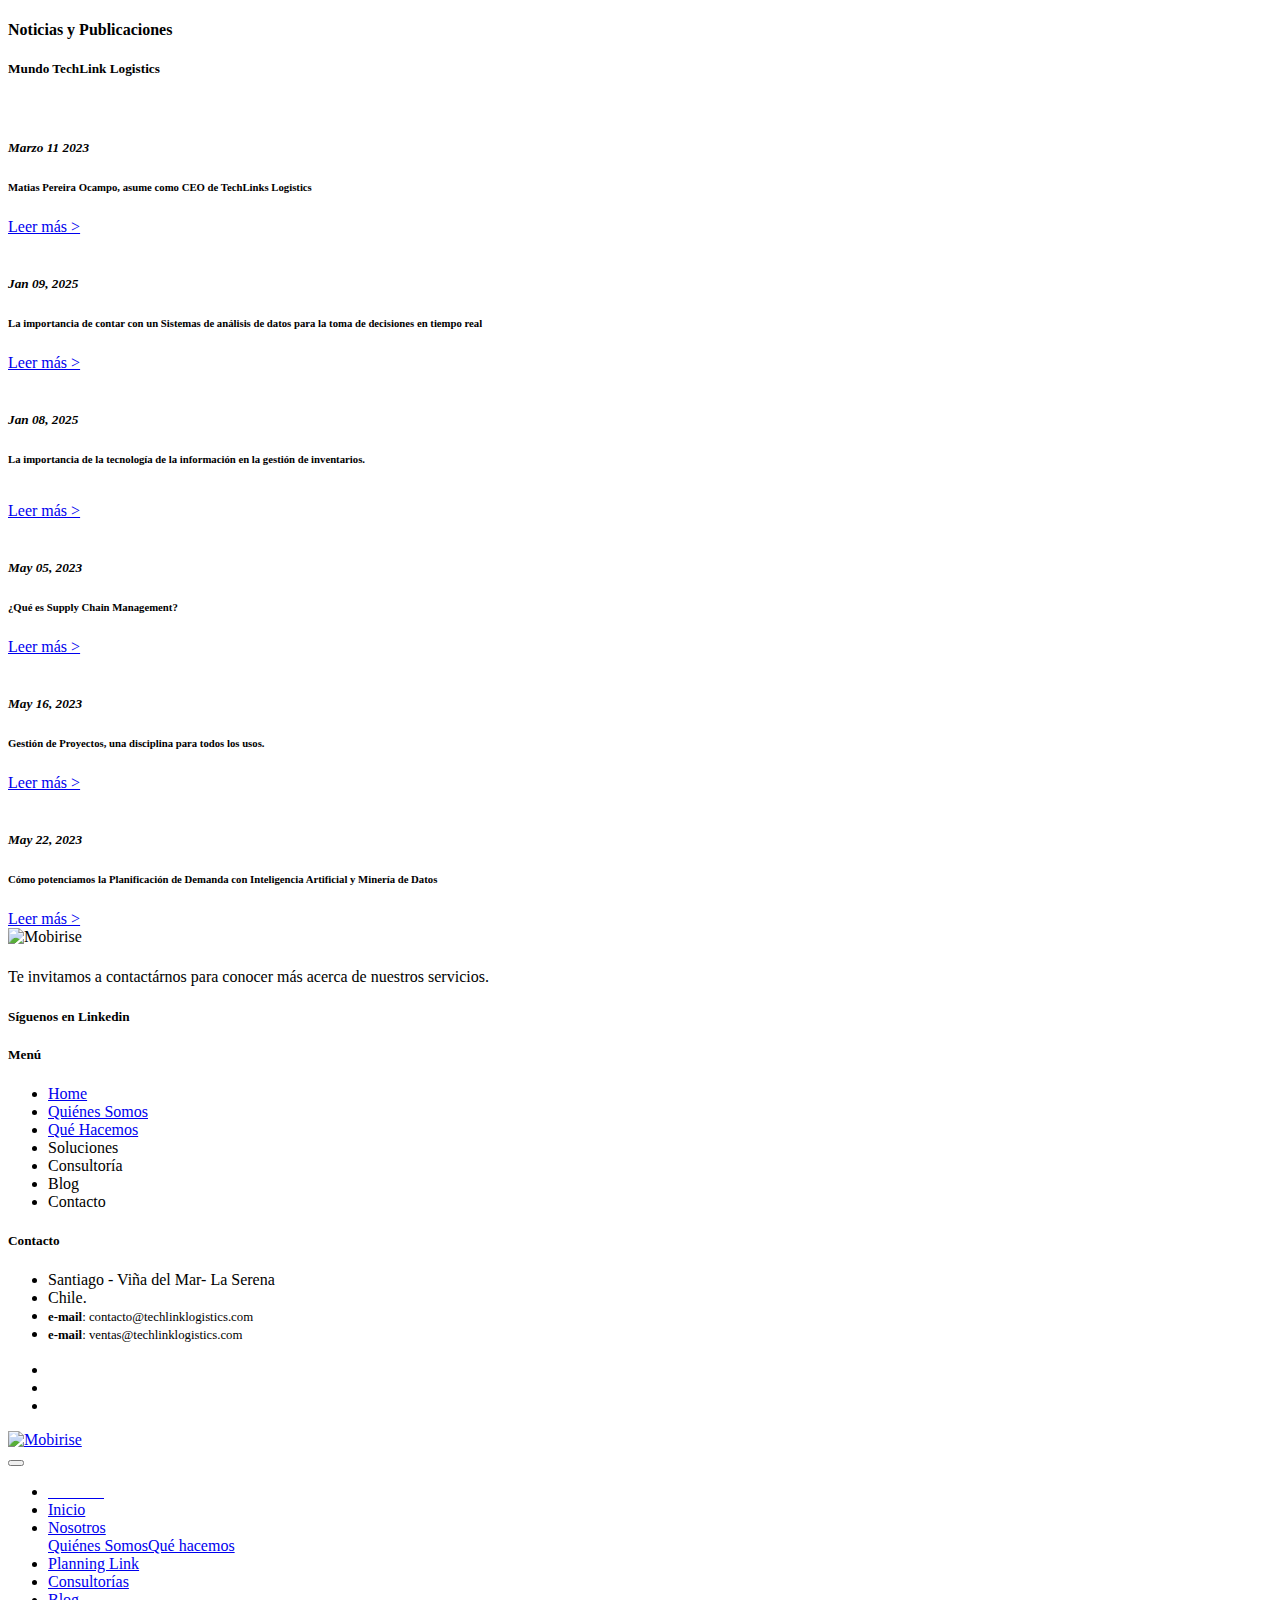
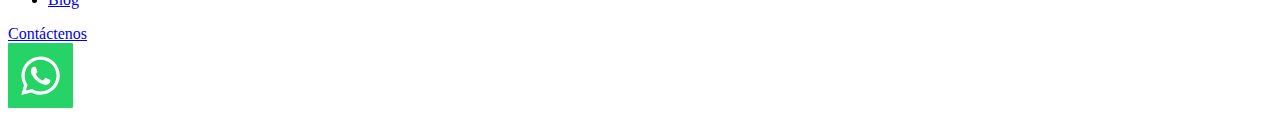
==== blog.html @ b518e105 "first upload" ====
<!DOCTYPE html>
<html  >
<head>
  <!-- Site made with Mobirise Website Builder v5.8.4, https://mobirise.com -->
  <meta charset="UTF-8">
  <meta http-equiv="X-UA-Compatible" content="IE=edge">
  <meta name="generator" content="Mobirise v5.8.4, mobirise.com">
  <meta name="viewport" content="width=device-width, initial-scale=1, minimum-scale=1">
  <link rel="shortcut icon" href="assets/images/techlink-logistics-logo3-rrss-128x128.png" type="image/x-icon">
  <meta name="description" content="Blog y noticias TechLink Logistics, mundo de la logística y abastecimiento.">
  
  
  <title>Blog</title>
  <link rel="stylesheet" href="assets/FontAwesome/css/font-awesome.css">
  <link rel="stylesheet" href="assets/web/assets/mobirise-icons/mobirise-icons.css">
  <link rel="stylesheet" href="assets/bootstrap/css/bootstrap.min.css">
  <link rel="stylesheet" href="assets/bootstrap/css/bootstrap-grid.min.css">
  <link rel="stylesheet" href="assets/bootstrap/css/bootstrap-reboot.min.css">
  <link rel="stylesheet" href="assets/chatbutton/floating-wpp.css">
  <link rel="stylesheet" href="assets/dropdown/css/style.css">
  <link rel="stylesheet" href="assets/socicon/css/styles.css">
  <link rel="stylesheet" href="assets/theme/css/style.css">
  <link rel="preload" href="https://fonts.googleapis.com/css?family=DM+Sans:400,400i,500,500i,700,700i&display=swap" as="style" onload="this.onload=null;this.rel='stylesheet'">
  <noscript><link rel="stylesheet" href="https://fonts.googleapis.com/css?family=DM+Sans:400,400i,500,500i,700,700i&display=swap"></noscript>
  <link rel="preload" as="style" href="assets/mobirise/css/mbr-additional.css"><link rel="stylesheet" href="assets/mobirise/css/mbr-additional.css" type="text/css">

  
  
  
<meta name="theme-color" content="#000000">
<link rel="manifest" href="manifest.json">
<script src="sw-connect.js"></script>
<meta name="apple-mobile-web-app-capable" content="yes">
<link rel="apple-touch-startup-image" media="(device-width: 320px) and (device-height: 568px) and (-webkit-device-pixel-ratio: 2) and (orientation: portrait)" href="assets/images/apple-launch-640x1136.png">
<link rel="apple-touch-startup-image" media="(device-width: 375px) and (device-height: 667px) and (-webkit-device-pixel-ratio: 2) and (orientation: portrait)" href="assets/images/apple-launch-750x1334.png">
<link rel="apple-touch-startup-image" media="(device-width: 414px) and (device-height: 736px) and (-webkit-device-pixel-ratio: 3) and (orientation: portrait)" href="assets/images/apple-launch-1242x2208.png">
<link rel="apple-touch-startup-image" media="(device-width: 375px) and (device-height: 812px) and (-webkit-device-pixel-ratio: 3) and (orientation: portrait)" href="assets/images/apple-launch-1125x2436.png">
<link rel="apple-touch-startup-image" media="(device-width: 768px) and (device-height: 1024px) and (-webkit-device-pixel-ratio: 2) and (orientation: portrait)" href="assets/images/apple-launch-1536x2048.png">
<link rel="apple-touch-startup-image" media="(device-width: 834px) and (device-height: 1112px) and (-webkit-device-pixel-ratio: 2) and (orientation: portrait)" href="assets/images/apple-launch-1668x2224.png">
<link rel="apple-touch-startup-image" media="(device-width: 1024px) and (device-height: 1366px) and (-webkit-device-pixel-ratio: 2) and (orientation: portrait)" href="assets/images/apple-launch-2048x2732.png">
<meta name="apple-mobile-web-app-status-bar-style" content="default">
<meta name="apple-mobile-web-app-title" content="TechLink Logistics PWA">
<link rel="apple-touch-icon" href="apple-touch-icon.png"></head>
<body>
  
  <section data-bs-version="5.1" class="content3 cid-tCtAFNldbH" id="content3-3u">
    
    
    <div class="container">
        <div class="mbr-section-head">
            <h4 class="mbr-section-title mbr-fonts-style align-center mb-0 display-2"><strong>Noticias y Publicaciones</strong></h4>
            <h5 class="mbr-section-subtitle mbr-fonts-style align-center mb-0 mt-2 display-5">Mundo TechLink Logistics</h5>
        </div>
        <div class="row mt-4">
            <div class="item features-image сol-12 col-md-6 col-lg-4">
                <div class="item-wrapper">
                    <div class="item-img">
                        <a href="Matias_pereira_ocampo_asume_como_CEO_de_TechLink_Logistics.html"><img src="assets/images/moderna-696x696.webp" alt="" title=""></a>
                    </div>
                    <div class="item-content">
                        <h5 class="item-title mbr-fonts-style display-7"><em>Marzo 11 2023</em></h5>
                        <h6 class="item-subtitle mbr-fonts-style mt-1 display-5"><strong>Matias Pereira Ocampo, asume como CEO de TechLinks Logistics&nbsp;</strong></h6>
                        
                    </div>
                    <div class="mbr-section-btn item-footer mt-2"><a href="page7.html" class="btn item-btn btn-primary display-4" target="_blank">
                            <span>Leer más &gt;</span>
                        </a></div>
                </div>
            </div>
            <div class="item features-image сol-12 col-md-6 col-lg-4">
                <div class="item-wrapper">
                    <div class="item-img">
                        <a href="La_importancia_de_contar_con_un_Sistemas_de_análisis_de_datos_para_la_toma_de_decisiones_en_tiempo_real.html"><img src="assets/images/mbr-1-696x486.webp" alt="" title=""></a>
                    </div>
                    <div class="item-content">
                        <h5 class="item-title mbr-fonts-style display-7"><em>Jan 09, 2025</em></h5>
                        <h6 class="item-subtitle mbr-fonts-style mt-1 display-5"><strong>La importancia de contar con un Sistemas de análisis de datos para la toma de decisiones en tiempo real</strong></h6>
                        
                    </div>
                    <div class="mbr-section-btn item-footer mt-2"><a href="La_importancia_de_contar_con_un_Sistemas_de_análisis_de_datos_para_la_toma_de_decisiones_en_tiempo_real.html" class="btn item-btn btn-primary display-4">
                            <span>Leer más &gt;</span>
                        </a></div>
                </div>
            </div>
            <div class="item features-image сol-12 col-md-6 col-lg-4">
                <div class="item-wrapper">
                    <div class="item-img">
                        <a href="La_importancia_de_la_tecnología_de_la_información_en_la_gestión_de_inventarios.html"><img src="assets/images/mbr-696x290.webp" alt="" title=""></a>
                    </div>
                    <div class="item-content">
                        <h5 class="item-title mbr-fonts-style display-7"><em>Jan 08, 2025</em></h5>
                        <h6 class="item-subtitle mbr-fonts-style mt-1 display-5"><strong>La importancia de la tecnología de la información en la gestión de inventarios.
</strong><div><strong><br></strong></div></h6>
                        
                    </div>
                    <div class="mbr-section-btn item-footer mt-2"><a href="La_importancia_de_la_tecnología_de_la_información_en_la_gestión_de_inventarios.html" class="btn item-btn btn-primary display-4" target="_blank">
                            <span>Leer más &gt;</span>
                        </a></div>
                </div>
            </div>
        </div>
    </div>
</section>

<section data-bs-version="5.1" class="content3 cid-tCtAGTkjaW" id="content3-3v">
    
    
    <div class="container">
        
        <div class="row mt-4">
            <div class="item features-image сol-12 col-md-6 col-lg-4">
                <div class="item-wrapper">
                    <div class="item-img">
                        <a href="page11.html"><img src="assets/images/imagen-blog4-720x720.webp" alt="" title=""></a>
                    </div>
                    <div class="item-content">
                        <h5 class="item-title mbr-fonts-style display-7"><em>May 05, 2023</em></h5>
                        <h6 class="item-subtitle mbr-fonts-style mt-1 display-5"><strong>¿Qué es Supply Chain Management?</strong></h6>
                        
                    </div>
                    <div class="mbr-section-btn item-footer mt-2"><a href="page11.html" class="btn item-btn btn-primary display-4">
                            <span>Leer más &gt;</span>
                        </a></div>
                </div>
            </div>
            <div class="item features-image сol-12 col-md-6 col-lg-4">
                <div class="item-wrapper">
                    <div class="item-img">
                        <a href="Gestión_de_Proyectos_una_disciplina_para_todos_los_usos.html"><img src="assets/images/gestin-de-preyectos-696x309.webp" alt="" title=""></a>
                    </div>
                    <div class="item-content">
                        <h5 class="item-title mbr-fonts-style display-7"><em>May 16, 2023</em></h5>
                        <h6 class="item-subtitle mbr-fonts-style mt-1 display-5"><strong>Gestión de Proyectos, una disciplina para todos los usos.</strong></h6>
                        
                    </div>
                    <div class="mbr-section-btn item-footer mt-2"><a href="Gestión_de_Proyectos_una_disciplina_para_todos_los_usos.html" class="btn item-btn btn-primary display-4">
                            <span>Leer más &gt;</span>
                        </a></div>
                </div>
            </div>
            <div class="item features-image сol-12 col-md-6 col-lg-4">
                <div class="item-wrapper">
                    <div class="item-img">
                        <a href="Como_potenciamos_la_Planificacion_de_Demanda_con_Inteligencia_Artificial_y_Mineria_de_Datos.html"><img src="assets/images/mbr-696x380.webp" alt="" title=""></a>
                    </div>
                    <div class="item-content">
                        <h5 class="item-title mbr-fonts-style display-7"><em>May 22, 2023</em></h5>
                        <h6 class="item-subtitle mbr-fonts-style mt-1 display-5"><strong>Cómo potenciamos la Planificación de Demanda con Inteligencia Artificial y Minería de Datos</strong></h6>
                        
                    </div>
                    <div class="mbr-section-btn item-footer mt-2"><a href="Como_potenciamos_la_Planificacion_de_Demanda_con_Inteligencia_Artificial_y_Mineria_de_Datos.html" class="btn item-btn btn-primary display-4" target="_blank">
                            <span>Leer más &gt;</span>
                        </a></div>
                </div>
            </div>
        </div>
    </div>
</section>

<section data-bs-version="5.1" class="footer4 cid-tCtAsBhxYo" once="footers" id="footer4-3t">

    
    
    <div class="container">
        <div class="row mbr-white">
            <div class="col-6 col-lg-3">
                <div class="media-wrap col-md-12 col-12">
                    
                        <img src="assets/images/techlink-logistics-logo2-negativo-negro-506x271.webp" alt="Mobirise">
                    
                </div>
            </div>
            <div class="col-12 col-md-6 col-lg-3">
                <h5 class="mbr-section-subtitle mbr-fonts-style mb-2 display-7"></h5>
                <p class="mbr-text mbr-fonts-style mb-4 display-4">
                    Te invitamos a contactárnos para conocer más acerca de nuestros servicios.</p>
                <h5 class="mbr-section-subtitle mbr-fonts-style mb-3 display-7"><strong>Síguenos en Linkedin</strong></h5>
                <div class="social-row display-7">
                    <div class="soc-item">
                        <a href="https://www.linkedin.com/company/techlink-logistics" target="_blank">
                            <span class="mbr-iconfont fa-linkedin-square fa socicon-linkedin socicon" style=""></span>
                        </a>
                    </div>
                    
                    
                    
                </div>
            </div>
            <div class="col-12 col-md-6 col-lg-3">
                <h5 class="mbr-section-subtitle mbr-fonts-style mb-2 display-7">
                    <strong>Menú</strong></h5>
                <ul class="list mbr-fonts-style display-4">
                    <li class="mbr-text item-wrap"><a href="index.html" class="text-white">Home</a></li>
                    <li class="mbr-text item-wrap"><a href="quienes_somos_y_que_hacemos.html" class="text-white text-primary">Quiénes Somos</a></li>
                    <li class="mbr-text item-wrap"><a href="quienes_somos_y_que_hacemos.html#features13-p" class="text-white text-primary">Qué Hacemos</a></li>
                    <li class="mbr-text item-wrap">Soluciones</li><li class="mbr-text item-wrap">Consultoría</li><li class="mbr-text item-wrap">Blog</li><li class="mbr-text item-wrap">Contacto</li>
                </ul>
            </div>
            <div class="col-12 col-md-6 col-lg-3">
                <h5 class="mbr-section-subtitle mbr-fonts-style mb-2 display-7"><strong>Contacto</strong></h5>
                <ul class="list mbr-fonts-style display-4">
                    <li class="mbr-text item-wrap">Santiago - Viña del Mar- La Serena</li><li class="mbr-text item-wrap">Chile.</li><li class="mbr-text item-wrap"><span style="font-size: 0.8rem;"><strong>e-mail</strong>: contacto@techlinklogistics.com</span></li><li class="mbr-text item-wrap"><span style="font-size: 0.8rem;"><strong>e-mail</strong>: ventas@techlinklogistics.com<br></span><br></li>
                    <li class="mbr-text item-wrap"><br></li>
                    <li class="mbr-text item-wrap"><br></li>
                    <li class="mbr-text item-wrap"><br></li>
                </ul>
            </div>
            
        </div>
    </div>
</section>

<section data-bs-version="5.1" class="menu cid-tCEZ5zPe07" once="menu" id="menu1-4b">

    


    <nav class="navbar navbar-dropdown navbar-fixed-top navbar-expand-lg">

        <div class="container">
            <div class="navbar-brand">
                <span class="navbar-logo">
                    <a href="https://mobiri.se">
                        <img src="assets/images/techlink-logistics-def-1-309x198.webp" alt="Mobirise" style="height: 6rem;">
                    </a>
                </span>
                
            </div>
            <button class="navbar-toggler" type="button" data-toggle="collapse" data-bs-toggle="collapse" data-target="#navbarSupportedContent" data-bs-target="#navbarSupportedContent" aria-controls="navbarNavAltMarkup" aria-expanded="false" aria-label="Toggle navigation">
                <div class="hamburger">
                    <span></span>
                    <span></span>
                    <span></span>
                    <span></span>
                </div>
            </button>
            <div class="collapse navbar-collapse" id="navbarSupportedContent">
                <ul class="navbar-nav nav-dropdown" data-app-modern-menu="true"><li class="nav-item">
                        <a class="nav-link link text-black display-4" href="https://mobiri.se">&nbsp; &nbsp; &nbsp; &nbsp; &nbsp; &nbsp; &nbsp;&nbsp;</a>
                    </li><li class="nav-item"><a class="nav-link link text-black text-primary display-4" href="index.html">Inicio</a></li>
                    <li class="nav-item dropdown"><a class="nav-link link dropdown-toggle text-black display-4" href="https://mobiri.se" aria-expanded="false" data-toggle="dropdown-submenu" data-bs-toggle="dropdown">Nosotros</a>
                        <div class="dropdown-menu"><a class="dropdown-item text-black text-primary display-4" href="quienes_somos_y_que_hacemos.html" aria-expanded="false">Quiénes Somos</a><a class="dropdown-item text-black text-primary display-4" href="quienes_somos_y_que_hacemos.html#features13-p" aria-expanded="false">Qué hacemos</a></div>
                    </li>



                    <li class="nav-item"><a class="nav-link link text-black text-primary display-4" href="Planning_link.html">Planning Link</a></li><li class="nav-item"><a class="nav-link link text-black text-primary display-4" href="consultoria.html">Consultorías</a></li>
                    <li class="nav-item"><a class="nav-link link text-black text-primary display-4" href="blog.html">Blog</a></li></ul>
                
                <div class="navbar-buttons mbr-section-btn"><a class="btn btn-sm btn-success display-4" href="Contacto.html">Contáctenos</a></div>
            </div>
        </div>
    </nav>

</section>


<script src="assets/bootstrap/js/bootstrap.bundle.min.js"></script>
  <script src="assets/smoothscroll/smooth-scroll.js"></script>
  <script src="assets/ytplayer/index.js"></script>
  <script src="assets/chatbutton/floating-wpp.js"></script>
  <script src="assets/chatbutton/script.js"></script>
  <script src="assets/dropdown/js/navbar-dropdown.js"></script>
  <script src="assets/theme/js/script.js"></script>
  
  
  
<div id="chatbutton-wa" data-phone="+56941465164" data-showpopup="true" data-headertitle="Whatsapp TechLink Logistics" data-popupmessage="Hola!👋

Escriba su mensaje aquí, y le responderemos a la brevedad

Equipo TechLink Logistics" data-placeholder="Escriba Aquí" data-position="left" data-headercolor="#290543" data-backgroundcolor="#e5ddd5" data-autoopentimeout="0" data-size="65px"><div class="floating-wpp-button" style="width: 65px; height: 65px;"><div class="floating-wpp-button-image"><!--?xml version="1.0" encoding="UTF-8" standalone="no"?--><svg xmlns="http://www.w3.org/2000/svg" xmlns:xlink="http://www.w3.org/1999/xlink" style="isolation:isolate" viewBox="0 0 800 800" width="65" height="65"><defs><clipPath id="_clipPath_A3g8G5hPEGG2L0B6hFCxamU4cc8rfqzQ"><rect width="800" height="800"></rect></clipPath></defs><g clip-path="url(#_clipPath_A3g8G5hPEGG2L0B6hFCxamU4cc8rfqzQ)"><g><path d=" M 787.59 800 L 12.41 800 C 5.556 800 0 793.332 0 785.108 L 0 14.892 C 0 6.667 5.556 0 12.41 0 L 787.59 0 C 794.444 0 800 6.667 800 14.892 L 800 785.108 C 800 793.332 794.444 800 787.59 800 Z " fill="rgb(37,211,102)"></path></g><g><path d=" M 508.558 450.429 C 502.67 447.483 473.723 433.24 468.325 431.273 C 462.929 429.308 459.003 428.328 455.078 434.22 C 451.153 440.114 439.869 453.377 436.434 457.307 C 433 461.236 429.565 461.729 423.677 458.78 C 417.79 455.834 398.818 449.617 376.328 429.556 C 358.825 413.943 347.008 394.663 343.574 388.768 C 340.139 382.873 343.207 379.687 346.155 376.752 C 348.804 374.113 352.044 369.874 354.987 366.436 C 357.931 362.999 358.912 360.541 360.875 356.614 C 362.837 352.683 361.857 349.246 360.383 346.299 C 358.912 343.352 347.136 314.369 342.231 302.579 C 337.451 291.099 332.597 292.654 328.983 292.472 C 325.552 292.301 321.622 292.265 317.698 292.265 C 313.773 292.265 307.394 293.739 301.996 299.632 C 296.6 305.527 281.389 319.772 281.389 348.752 C 281.389 377.735 302.487 405.731 305.431 409.661 C 308.376 413.592 346.949 473.062 406.015 498.566 C 420.062 504.634 431.03 508.256 439.581 510.969 C 453.685 515.451 466.521 514.818 476.666 513.302 C 487.978 511.613 511.502 499.06 516.409 485.307 C 521.315 471.55 521.315 459.762 519.842 457.307 C 518.371 454.851 514.446 453.377 508.558 450.429 Z  M 401.126 597.117 L 401.047 597.117 C 365.902 597.104 331.431 587.661 301.36 569.817 L 294.208 565.572 L 220.08 585.017 L 239.866 512.743 L 235.21 505.332 C 215.604 474.149 205.248 438.108 205.264 401.1 C 205.307 293.113 293.17 205.257 401.204 205.257 C 453.518 205.275 502.693 225.674 539.673 262.696 C 576.651 299.716 597.004 348.925 596.983 401.258 C 596.939 509.254 509.078 597.117 401.126 597.117 Z  M 567.816 234.565 C 523.327 190.024 464.161 165.484 401.124 165.458 C 271.24 165.458 165.529 271.161 165.477 401.085 C 165.46 442.617 176.311 483.154 196.932 518.892 L 163.502 641 L 288.421 608.232 C 322.839 627.005 361.591 636.901 401.03 636.913 L 401.126 636.913 L 401.127 636.913 C 530.998 636.913 636.717 531.2 636.77 401.274 C 636.794 338.309 612.306 279.105 567.816 234.565" fill-rule="evenodd" fill="rgb(255,255,255)"></path></g></g></svg></div></div></div>
 </body>
</html>
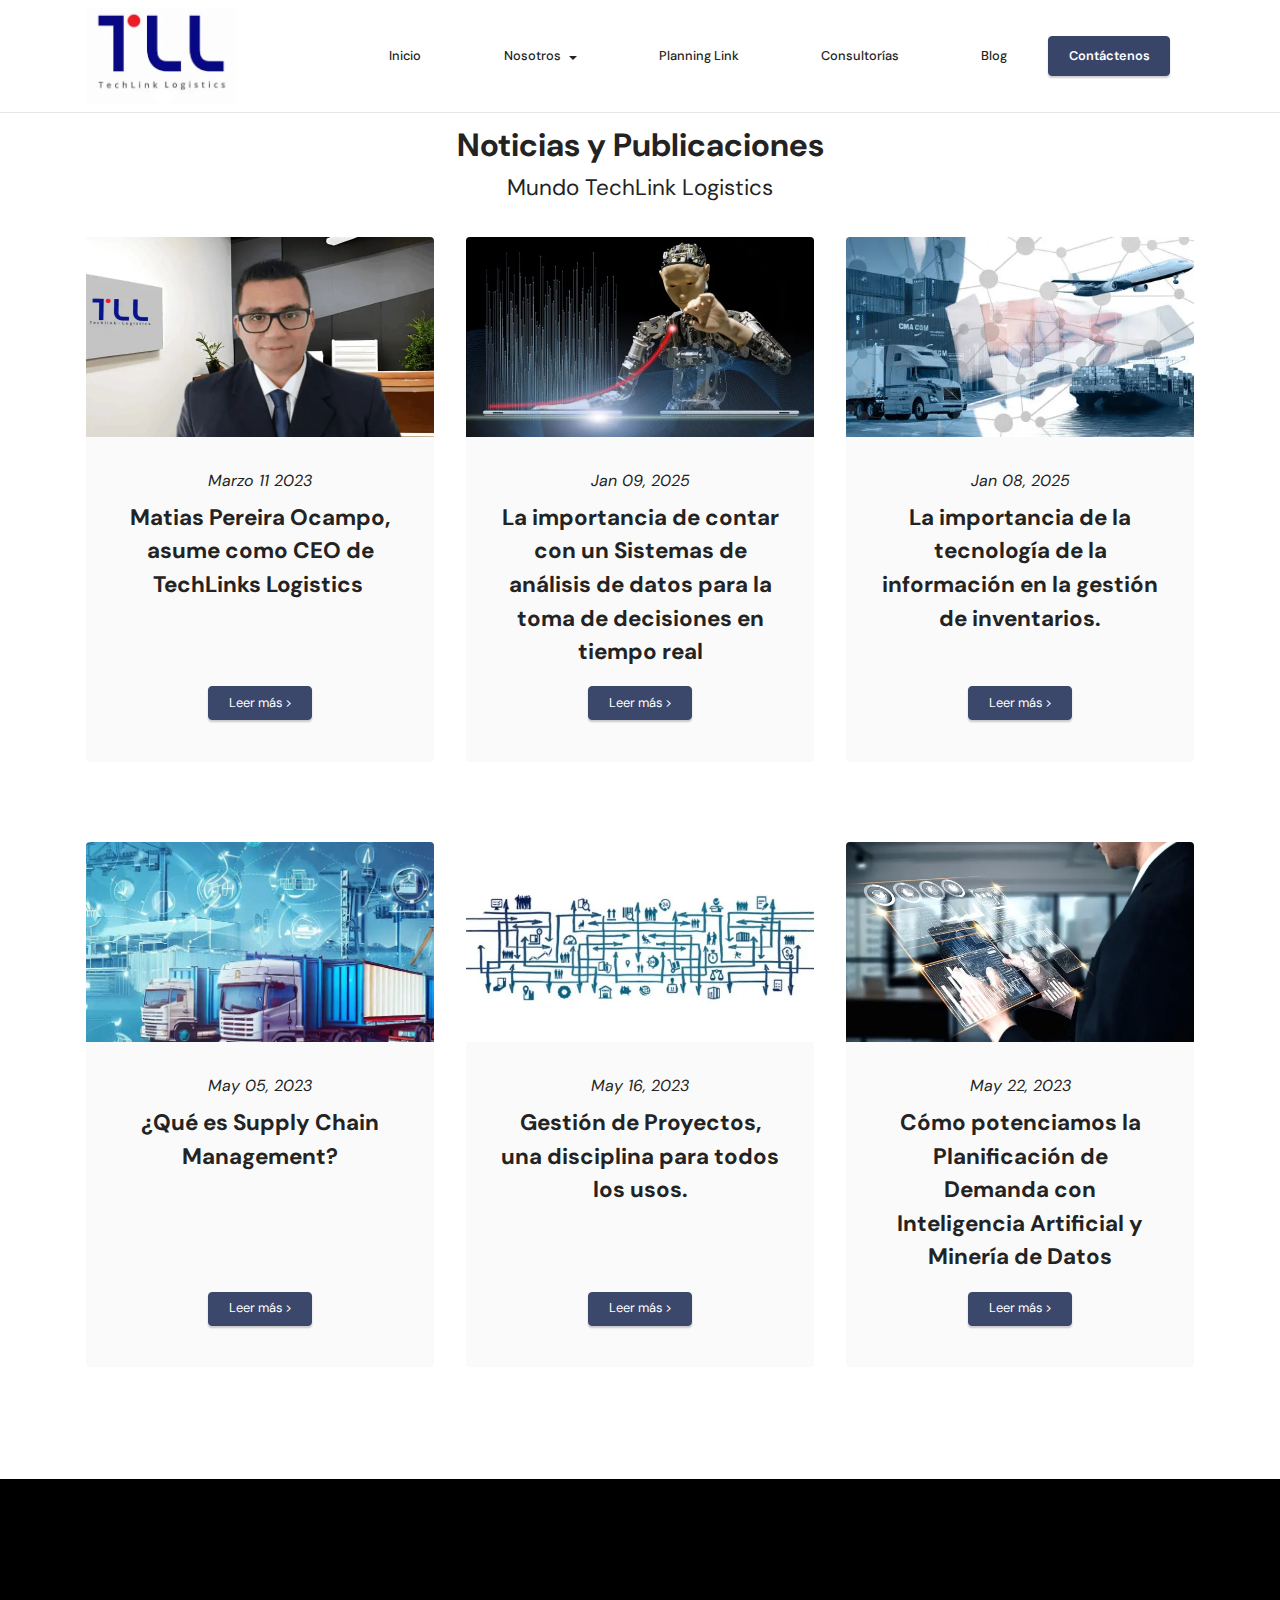
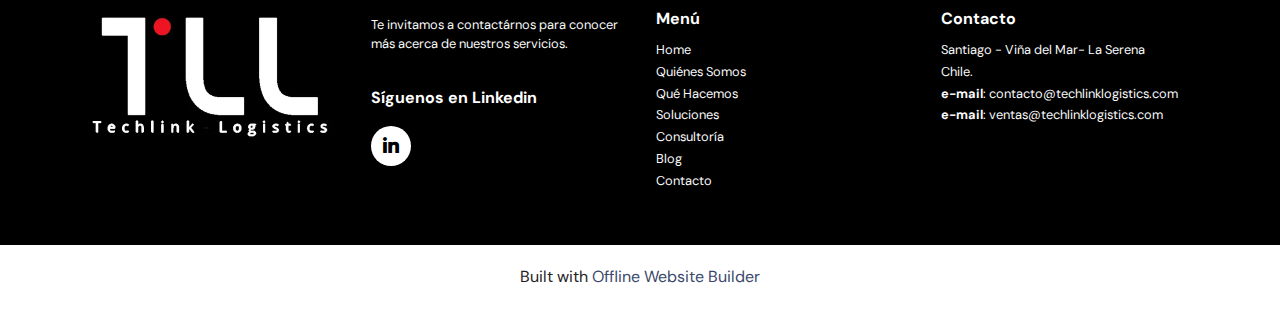
==== commit 0343d33d: "update" ====
--- a/blog.html
+++ b/blog.html
@@ -11,12 +11,10 @@
   
   
   <title>Blog</title>
-  <link rel="stylesheet" href="assets/FontAwesome/css/font-awesome.css">
   <link rel="stylesheet" href="assets/web/assets/mobirise-icons/mobirise-icons.css">
   <link rel="stylesheet" href="assets/bootstrap/css/bootstrap.min.css">
   <link rel="stylesheet" href="assets/bootstrap/css/bootstrap-grid.min.css">
   <link rel="stylesheet" href="assets/bootstrap/css/bootstrap-reboot.min.css">
-  <link rel="stylesheet" href="assets/chatbutton/floating-wpp.css">
   <link rel="stylesheet" href="assets/dropdown/css/style.css">
   <link rel="stylesheet" href="assets/socicon/css/styles.css">
   <link rel="stylesheet" href="assets/theme/css/style.css">
@@ -27,20 +25,7 @@
   
   
   
-<meta name="theme-color" content="#000000">
-<link rel="manifest" href="manifest.json">
-<script src="sw-connect.js"></script>
-<meta name="apple-mobile-web-app-capable" content="yes">
-<link rel="apple-touch-startup-image" media="(device-width: 320px) and (device-height: 568px) and (-webkit-device-pixel-ratio: 2) and (orientation: portrait)" href="assets/images/apple-launch-640x1136.png">
-<link rel="apple-touch-startup-image" media="(device-width: 375px) and (device-height: 667px) and (-webkit-device-pixel-ratio: 2) and (orientation: portrait)" href="assets/images/apple-launch-750x1334.png">
-<link rel="apple-touch-startup-image" media="(device-width: 414px) and (device-height: 736px) and (-webkit-device-pixel-ratio: 3) and (orientation: portrait)" href="assets/images/apple-launch-1242x2208.png">
-<link rel="apple-touch-startup-image" media="(device-width: 375px) and (device-height: 812px) and (-webkit-device-pixel-ratio: 3) and (orientation: portrait)" href="assets/images/apple-launch-1125x2436.png">
-<link rel="apple-touch-startup-image" media="(device-width: 768px) and (device-height: 1024px) and (-webkit-device-pixel-ratio: 2) and (orientation: portrait)" href="assets/images/apple-launch-1536x2048.png">
-<link rel="apple-touch-startup-image" media="(device-width: 834px) and (device-height: 1112px) and (-webkit-device-pixel-ratio: 2) and (orientation: portrait)" href="assets/images/apple-launch-1668x2224.png">
-<link rel="apple-touch-startup-image" media="(device-width: 1024px) and (device-height: 1366px) and (-webkit-device-pixel-ratio: 2) and (orientation: portrait)" href="assets/images/apple-launch-2048x2732.png">
-<meta name="apple-mobile-web-app-status-bar-style" content="default">
-<meta name="apple-mobile-web-app-title" content="TechLink Logistics PWA">
-<link rel="apple-touch-icon" href="apple-touch-icon.png"></head>
+</head>
 <body>
   
   <section data-bs-version="5.1" class="content3 cid-tCtAFNldbH" id="content3-3u">
@@ -252,23 +237,8 @@
         </div>
     </nav>
 
-</section>
-
-
-<script src="assets/bootstrap/js/bootstrap.bundle.min.js"></script>
-  <script src="assets/smoothscroll/smooth-scroll.js"></script>
-  <script src="assets/ytplayer/index.js"></script>
-  <script src="assets/chatbutton/floating-wpp.js"></script>
-  <script src="assets/chatbutton/script.js"></script>
-  <script src="assets/dropdown/js/navbar-dropdown.js"></script>
-  <script src="assets/theme/js/script.js"></script>
-  
-  
-  
-<div id="chatbutton-wa" data-phone="+56941465164" data-showpopup="true" data-headertitle="Whatsapp TechLink Logistics" data-popupmessage="Hola!👋
-
-Escriba su mensaje aquí, y le responderemos a la brevedad
-
-Equipo TechLink Logistics" data-placeholder="Escriba Aquí" data-position="left" data-headercolor="#290543" data-backgroundcolor="#e5ddd5" data-autoopentimeout="0" data-size="65px"><div class="floating-wpp-button" style="width: 65px; height: 65px;"><div class="floating-wpp-button-image"><!--?xml version="1.0" encoding="UTF-8" standalone="no"?--><svg xmlns="http://www.w3.org/2000/svg" xmlns:xlink="http://www.w3.org/1999/xlink" style="isolation:isolate" viewBox="0 0 800 800" width="65" height="65"><defs><clipPath id="_clipPath_A3g8G5hPEGG2L0B6hFCxamU4cc8rfqzQ"><rect width="800" height="800"></rect></clipPath></defs><g clip-path="url(#_clipPath_A3g8G5hPEGG2L0B6hFCxamU4cc8rfqzQ)"><g><path d=" M 787.59 800 L 12.41 800 C 5.556 800 0 793.332 0 785.108 L 0 14.892 C 0 6.667 5.556 0 12.41 0 L 787.59 0 C 794.444 0 800 6.667 800 14.892 L 800 785.108 C 800 793.332 794.444 800 787.59 800 Z " fill="rgb(37,211,102)"></path></g><g><path d=" M 508.558 450.429 C 502.67 447.483 473.723 433.24 468.325 431.273 C 462.929 429.308 459.003 428.328 455.078 434.22 C 451.153 440.114 439.869 453.377 436.434 457.307 C 433 461.236 429.565 461.729 423.677 458.78 C 417.79 455.834 398.818 449.617 376.328 429.556 C 358.825 413.943 347.008 394.663 343.574 388.768 C 340.139 382.873 343.207 379.687 346.155 376.752 C 348.804 374.113 352.044 369.874 354.987 366.436 C 357.931 362.999 358.912 360.541 360.875 356.614 C 362.837 352.683 361.857 349.246 360.383 346.299 C 358.912 343.352 347.136 314.369 342.231 302.579 C 337.451 291.099 332.597 292.654 328.983 292.472 C 325.552 292.301 321.622 292.265 317.698 292.265 C 313.773 292.265 307.394 293.739 301.996 299.632 C 296.6 305.527 281.389 319.772 281.389 348.752 C 281.389 377.735 302.487 405.731 305.431 409.661 C 308.376 413.592 346.949 473.062 406.015 498.566 C 420.062 504.634 431.03 508.256 439.581 510.969 C 453.685 515.451 466.521 514.818 476.666 513.302 C 487.978 511.613 511.502 499.06 516.409 485.307 C 521.315 471.55 521.315 459.762 519.842 457.307 C 518.371 454.851 514.446 453.377 508.558 450.429 Z  M 401.126 597.117 L 401.047 597.117 C 365.902 597.104 331.431 587.661 301.36 569.817 L 294.208 565.572 L 220.08 585.017 L 239.866 512.743 L 235.21 505.332 C 215.604 474.149 205.248 438.108 205.264 401.1 C 205.307 293.113 293.17 205.257 401.204 205.257 C 453.518 205.275 502.693 225.674 539.673 262.696 C 576.651 299.716 597.004 348.925 596.983 401.258 C 596.939 509.254 509.078 597.117 401.126 597.117 Z  M 567.816 234.565 C 523.327 190.024 464.161 165.484 401.124 165.458 C 271.24 165.458 165.529 271.161 165.477 401.085 C 165.46 442.617 176.311 483.154 196.932 518.892 L 163.502 641 L 288.421 608.232 C 322.839 627.005 361.591 636.901 401.03 636.913 L 401.126 636.913 L 401.127 636.913 C 530.998 636.913 636.717 531.2 636.77 401.274 C 636.794 338.309 612.306 279.105 567.816 234.565" fill-rule="evenodd" fill="rgb(255,255,255)"></path></g></g></svg></div></div></div>
- </body>
+</section><section class="display-7" style="padding: 0;align-items: center;justify-content: center;flex-wrap: wrap;    align-content: center;display: flex;position: relative;height: 4rem;"><a href="https://mobiri.se/1274068" style="flex: 1 1;height: 4rem;position: absolute;width: 100%;z-index: 1;"><img alt="" style="height: 4rem;" src="[data-uri]"></a><p style="margin: 0;text-align: center;" class="display-7">Built with &#8204;</p><a style="z-index:1" href="https://mobirise.com/offline-website-builder.html">Offline Website Builder</a></section><script src="assets/bootstrap/js/bootstrap.bundle.min.js"></script>  <script src="assets/smoothscroll/smooth-scroll.js"></script>  <script src="assets/ytplayer/index.js"></script>  <script src="assets/dropdown/js/navbar-dropdown.js"></script>  <script src="assets/theme/js/script.js"></script>  
+  
+  
+</body>
 </html>--- a/assets/web/assets/mobirise-icons/mobirise-icons.css
+++ b/assets/web/assets/mobirise-icons/mobirise-icons.css
@@ -0,0 +1,477 @@
+@font-face {
+  font-family: 'MobiriseIcons';
+  src:  url('mobirise-icons.eot?spat4u');
+  src:  url('mobirise-icons.eot?spat4u#iefix') format('embedded-opentype'),
+    url('mobirise-icons.ttf?spat4u') format('truetype'),
+    url('mobirise-icons.woff?spat4u') format('woff'),
+    url('mobirise-icons.svg?spat4u#MobiriseIcons') format('svg');
+  font-weight: normal;
+  font-style: normal;
+  font-display: swap;
+}
+
+[class^="mbri-"], [class*=" mbri-"] {
+  /* use !important to prevent issues with browser extensions that change fonts */
+  font-family: MobiriseIcons !important;
+  speak: none;
+  font-style: normal;
+  font-weight: normal;
+  font-variant: normal;
+  text-transform: none;
+  line-height: 1;
+
+  /* Better Font Rendering =========== */
+  -webkit-font-smoothing: antialiased;
+  -moz-osx-font-smoothing: grayscale;
+}
+
+.mbri-add-submenu:before {
+  content: "\e900";
+}
+.mbri-alert:before {
+  content: "\e901";
+}
+.mbri-align-center:before {
+  content: "\e902";
+}
+.mbri-align-justify:before {
+  content: "\e903";
+}
+.mbri-align-left:before {
+  content: "\e904";
+}
+.mbri-align-right:before {
+  content: "\e905";
+}
+.mbri-android:before {
+  content: "\e906";
+}
+.mbri-apple:before {
+  content: "\e907";
+}
+.mbri-arrow-down:before {
+  content: "\e908";
+}
+.mbri-arrow-next:before {
+  content: "\e909";
+}
+.mbri-arrow-prev:before {
+  content: "\e90a";
+}
+.mbri-arrow-up:before {
+  content: "\e90b";
+}
+.mbri-bold:before {
+  content: "\e90c";
+}
+.mbri-bookmark:before {
+  content: "\e90d";
+}
+.mbri-bootstrap:before {
+  content: "\e90e";
+}
+.mbri-briefcase:before {
+  content: "\e90f";
+}
+.mbri-browse:before {
+  content: "\e910";
+}
+.mbri-bulleted-list:before {
+  content: "\e911";
+}
+.mbri-calendar:before {
+  content: "\e912";
+}
+.mbri-camera:before {
+  content: "\e913";
+}
+.mbri-cart-add:before {
+  content: "\e914";
+}
+.mbri-cart-full:before {
+  content: "\e915";
+}
+.mbri-cash:before {
+  content: "\e916";
+}
+.mbri-change-style:before {
+  content: "\e917";
+}
+.mbri-chat:before {
+  content: "\e918";
+}
+.mbri-clock:before {
+  content: "\e919";
+}
+.mbri-close:before {
+  content: "\e91a";
+}
+.mbri-cloud:before {
+  content: "\e91b";
+}
+.mbri-code:before {
+  content: "\e91c";
+}
+.mbri-contact-form:before {
+  content: "\e91d";
+}
+.mbri-credit-card:before {
+  content: "\e91e";
+}
+.mbri-cursor-click:before {
+  content: "\e91f";
+}
+.mbri-cust-feedback:before {
+  content: "\e920";
+}
+.mbri-database:before {
+  content: "\e921";
+}
+.mbri-delivery:before {
+  content: "\e922";
+}
+.mbri-desktop:before {
+  content: "\e923";
+}
+.mbri-devices:before {
+  content: "\e924";
+}
+.mbri-down:before {
+  content: "\e925";
+}
+.mbri-download:before {
+  content: "\e989";
+}
+.mbri-drag-n-drop:before {
+  content: "\e927";
+}
+.mbri-drag-n-drop2:before {
+  content: "\e928";
+}
+.mbri-edit:before {
+  content: "\e929";
+}
+.mbri-edit2:before {
+  content: "\e92a";
+}
+.mbri-error:before {
+  content: "\e92b";
+}
+.mbri-extension:before {
+  content: "\e92c";
+}
+.mbri-features:before {
+  content: "\e92d";
+}
+.mbri-file:before {
+  content: "\e92e";
+}
+.mbri-flag:before {
+  content: "\e92f";
+}
+.mbri-folder:before {
+  content: "\e930";
+}
+.mbri-gift:before {
+  content: "\e931";
+}
+.mbri-github:before {
+  content: "\e932";
+}
+.mbri-globe:before {
+  content: "\e933";
+}
+.mbri-globe-2:before {
+  content: "\e934";
+}
+.mbri-growing-chart:before {
+  content: "\e935";
+}
+.mbri-hearth:before {
+  content: "\e936";
+}
+.mbri-help:before {
+  content: "\e937";
+}
+.mbri-home:before {
+  content: "\e938";
+}
+.mbri-hot-cup:before {
+  content: "\e939";
+}
+.mbri-idea:before {
+  content: "\e93a";
+}
+.mbri-image-gallery:before {
+  content: "\e93b";
+}
+.mbri-image-slider:before {
+  content: "\e93c";
+}
+.mbri-info:before {
+  content: "\e93d";
+}
+.mbri-italic:before {
+  content: "\e93e";
+}
+.mbri-key:before {
+  content: "\e93f";
+}
+.mbri-laptop:before {
+  content: "\e940";
+}
+.mbri-layers:before {
+  content: "\e941";
+}
+.mbri-left-right:before {
+  content: "\e942";
+}
+.mbri-left:before {
+  content: "\e943";
+}
+.mbri-letter:before {
+  content: "\e944";
+}
+.mbri-like:before {
+  content: "\e945";
+}
+.mbri-link:before {
+  content: "\e946";
+}
+.mbri-lock:before {
+  content: "\e947";
+}
+.mbri-login:before {
+  content: "\e948";
+}
+.mbri-logout:before {
+  content: "\e949";
+}
+.mbri-magic-stick:before {
+  content: "\e94a";
+}
+.mbri-map-pin:before {
+  content: "\e94b";
+}
+.mbri-menu:before {
+  content: "\e94c";
+}
+.mbri-mobile:before {
+  content: "\e94d";
+}
+.mbri-mobile2:before {
+  content: "\e94e";
+}
+.mbri-mobirise:before {
+  content: "\e94f";
+}
+.mbri-more-horizontal:before {
+  content: "\e950";
+}
+.mbri-more-vertical:before {
+  content: "\e951";
+}
+.mbri-music:before {
+  content: "\e952";
+}
+.mbri-new-file:before {
+  content: "\e953";
+}
+.mbri-numbered-list:before {
+  content: "\e954";
+}
+.mbri-opened-folder:before {
+  content: "\e955";
+}
+.mbri-pages:before {
+  content: "\e956";
+}
+.mbri-paper-plane:before {
+  content: "\e957";
+}
+.mbri-paperclip:before {
+  content: "\e958";
+}
+.mbri-photo:before {
+  content: "\e959";
+}
+.mbri-photos:before {
+  content: "\e95a";
+}
+.mbri-pin:before {
+  content: "\e95b";
+}
+.mbri-play:before {
+  content: "\e95c";
+}
+.mbri-plus:before {
+  content: "\e95d";
+}
+.mbri-preview:before {
+  content: "\e95e";
+}
+.mbri-print:before {
+  content: "\e95f";
+}
+.mbri-protect:before {
+  content: "\e960";
+}
+.mbri-question:before {
+  content: "\e961";
+}
+.mbri-quote-left:before {
+  content: "\e962";
+}
+.mbri-quote-right:before {
+  content: "\e963";
+}
+.mbri-refresh:before {
+  content: "\e964";
+}
+.mbri-responsive:before {
+  content: "\e965";
+}
+.mbri-right:before {
+  content: "\e966";
+}
+.mbri-rocket:before {
+  content: "\e967";
+}
+.mbri-sad-face:before {
+  content: "\e968";
+}
+.mbri-sale:before {
+  content: "\e969";
+}
+.mbri-save:before {
+  content: "\e96a";
+}
+.mbri-search:before {
+  content: "\e96b";
+}
+.mbri-setting:before {
+  content: "\e96c";
+}
+.mbri-setting2:before {
+  content: "\e96d";
+}
+.mbri-setting3:before {
+  content: "\e96e";
+}
+.mbri-share:before {
+  content: "\e96f";
+}
+.mbri-shopping-bag:before {
+  content: "\e970";
+}
+.mbri-shopping-basket:before {
+  content: "\e971";
+}
+.mbri-shopping-cart:before {
+  content: "\e972";
+}
+.mbri-sites:before {
+  content: "\e973";
+}
+.mbri-smile-face:before {
+  content: "\e974";
+}
+.mbri-speed:before {
+  content: "\e975";
+}
+.mbri-star:before {
+  content: "\e976";
+}
+.mbri-success:before {
+  content: "\e977";
+}
+.mbri-sun:before {
+  content: "\e978";
+}
+.mbri-sun2:before {
+  content: "\e979";
+}
+.mbri-tablet:before {
+  content: "\e97a";
+}
+.mbri-tablet-vertical:before {
+  content: "\e97b";
+}
+.mbri-target:before {
+  content: "\e97c";
+}
+.mbri-timer:before {
+  content: "\e97d";
+}
+.mbri-to-ftp:before {
+  content: "\e97e";
+}
+.mbri-to-local-drive:before {
+  content: "\e97f";
+}
+.mbri-touch-swipe:before {
+  content: "\e980";
+}
+.mbri-touch:before {
+  content: "\e981";
+}
+.mbri-trash:before {
+  content: "\e982";
+}
+.mbri-underline:before {
+  content: "\e983";
+}
+.mbri-unlink:before {
+  content: "\e984";
+}
+.mbri-unlock:before {
+  content: "\e985";
+}
+.mbri-up-down:before {
+  content: "\e986";
+}
+.mbri-up:before {
+  content: "\e987";
+}
+.mbri-update:before {
+  content: "\e988";
+}
+.mbri-upload:before {
+ content: "\e926"; 
+}
+.mbri-user:before {
+  content: "\e98a";
+}
+.mbri-user2:before {
+  content: "\e98b";
+}
+.mbri-users:before {
+  content: "\e98c";
+}
+.mbri-video:before {
+  content: "\e98d";
+}
+.mbri-video-play:before {
+  content: "\e98e";
+}
+.mbri-watch:before {
+  content: "\e98f";
+}
+.mbri-website-theme:before {
+  content: "\e990";
+}
+.mbri-wifi:before {
+  content: "\e991";
+}
+.mbri-windows:before {
+  content: "\e992";
+}
+.mbri-zoom-out:before {
+  content: "\e993";
+}
+.mbri-redo:before {
+  content: "\e994";
+}
+.mbri-undo:before {
+  content: "\e995";
+}
--- a/assets/dropdown/css/style.css
+++ b/assets/dropdown/css/style.css
@@ -0,0 +1,265 @@
+.navbar-dropdown {
+  left: 0;
+  padding: 0;
+  position: absolute;
+  right: 0;
+  top: 0;
+  transition: all 0.45s ease;
+  z-index: 1030;
+  background: #282828; }
+  .navbar-dropdown .navbar-logo {
+    margin-right: 0.8rem;
+    transition: margin 0.3s ease-in-out;
+    vertical-align: middle; }
+    .navbar-dropdown .navbar-logo img {
+      height: 3.125rem;
+      transition: all 0.3s ease-in-out; }
+    .navbar-dropdown .navbar-logo.mbr-iconfont {
+      font-size: 3.125rem;
+      line-height: 3.125rem; }
+  .navbar-dropdown .navbar-caption {
+    font-weight: 700;
+    white-space: normal;
+    vertical-align: -4px;
+    line-height: 3.125rem !important; }
+    .navbar-dropdown .navbar-caption, .navbar-dropdown .navbar-caption:hover {
+      color: inherit;
+      text-decoration: none; }
+  .navbar-dropdown .mbr-iconfont + .navbar-caption {
+    vertical-align: -1px; }
+  .navbar-dropdown.navbar-fixed-top {
+    position: fixed; }
+  .navbar-dropdown .navbar-brand span {
+    vertical-align: -4px; }
+  .navbar-dropdown.bg-color.transparent {
+    background: none; }
+  .navbar-dropdown.navbar-short .navbar-brand {
+    padding: 0.625rem 0; }
+    .navbar-dropdown.navbar-short .navbar-brand span {
+      vertical-align: -1px; }
+  .navbar-dropdown.navbar-short .navbar-caption {
+    line-height: 2.375rem !important;
+    vertical-align: -2px; }
+  .navbar-dropdown.navbar-short .navbar-logo {
+    margin-right: 0.5rem; }
+    .navbar-dropdown.navbar-short .navbar-logo img {
+      height: 2.375rem; }
+    .navbar-dropdown.navbar-short .navbar-logo.mbr-iconfont {
+      font-size: 2.375rem;
+      line-height: 2.375rem; }
+  .navbar-dropdown.navbar-short .mbr-table-cell {
+    height: 3.625rem; }
+  .navbar-dropdown .navbar-close {
+    left: 0.6875rem;
+    position: fixed;
+    top: 0.75rem;
+    z-index: 1000; }
+  .navbar-dropdown .hamburger-icon {
+    content: "";
+    display: inline-block;
+    vertical-align: middle;
+    width: 16px;
+    -webkit-box-shadow: 0 -6px 0 1px #282828,0 0 0 1px #282828,0 6px 0 1px #282828;
+    -moz-box-shadow: 0 -6px 0 1px #282828,0 0 0 1px #282828,0 6px 0 1px #282828;
+    box-shadow: 0 -6px 0 1px #282828,0 0 0 1px #282828,0 6px 0 1px #282828; }
+
+.dropdown-menu .dropdown-toggle[data-toggle="dropdown-submenu"]::after {
+  border-bottom: 0.35em solid transparent;
+  border-left: 0.35em solid;
+  border-right: 0;
+  border-top: 0.35em solid transparent;
+  margin-left: 0.3rem; }
+
+.dropdown-menu .dropdown-item:focus {
+  outline: 0; }
+
+.nav-dropdown {
+  font-size: 0.75rem;
+  font-weight: 500;
+  height: auto !important; }
+  .nav-dropdown .nav-btn {
+    padding-left: 1rem; }
+  .nav-dropdown .link {
+    margin: .667em 1.667em;
+    font-weight: 500;
+    padding: 0;
+    transition: color .2s ease-in-out; }
+    .nav-dropdown .link.dropdown-toggle {
+      margin-right: 2.583em; }
+      .nav-dropdown .link.dropdown-toggle::after {
+        margin-left: .25rem;
+        border-top: 0.35em solid;
+        border-right: 0.35em solid transparent;
+        border-left: 0.35em solid transparent;
+        border-bottom: 0; }
+      .nav-dropdown .link.dropdown-toggle[aria-expanded="true"] {
+        margin: 0;
+        padding: 0.667em 3.263em  0.667em 1.667em; }
+  .nav-dropdown .link::after,
+  .nav-dropdown .dropdown-item::after {
+    color: inherit; }
+  .nav-dropdown .btn {
+    font-size: 0.75rem;
+    font-weight: 700;
+    letter-spacing: 0;
+    margin-bottom: 0;
+    padding-left: 1.25rem;
+    padding-right: 1.25rem; }
+  .nav-dropdown .dropdown-menu {
+    border-radius: 0;
+    border: 0;
+    left: 0;
+    margin: 0;
+    padding-bottom: 1.25rem;
+    padding-top: 1.25rem;
+    position: relative; }
+  .nav-dropdown .dropdown-submenu {
+    margin-left: 0.125rem;
+    top: 0; }
+  .nav-dropdown .dropdown-item {
+    font-weight: 500;
+    line-height: 2;
+    padding: 0.3846em 4.615em 0.3846em 1.5385em;
+    position: relative;
+    transition: color .2s ease-in-out, background-color .2s ease-in-out; }
+    .nav-dropdown .dropdown-item::after {
+      margin-top: -0.3077em;
+      position: absolute;
+      right: 1.1538em;
+      top: 50%; }
+    .nav-dropdown .dropdown-item:focus, .nav-dropdown .dropdown-item:hover {
+      background: none; }
+
+@media (max-width: 767px) {
+  .nav-dropdown.navbar-toggleable-sm {
+    bottom: 0;
+    display: none;
+    left: 0;
+    overflow-x: hidden;
+    position: fixed;
+    top: 0;
+    transform: translateX(-100%);
+    -ms-transform: translateX(-100%);
+    -webkit-transform: translateX(-100%);
+    width: 18.75rem;
+    z-index: 999; } }
+.nav-dropdown.navbar-toggleable-xl {
+  bottom: 0;
+  display: none;
+  left: 0;
+  overflow-x: hidden;
+  position: fixed;
+  top: 0;
+  transform: translateX(-100%);
+  -ms-transform: translateX(-100%);
+  -webkit-transform: translateX(-100%);
+  width: 18.75rem;
+  z-index: 999; }
+
+.nav-dropdown-sm {
+  display: block !important;
+  overflow-x: hidden;
+  overflow: auto;
+  padding-top: 3.875rem; }
+  .nav-dropdown-sm::after {
+    content: "";
+    display: block;
+    height: 3rem;
+    width: 100%; }
+  .nav-dropdown-sm.collapse.in ~ .navbar-close {
+    display: block !important; }
+  .nav-dropdown-sm.collapsing, .nav-dropdown-sm.collapse.in {
+    transform: translateX(0);
+    -ms-transform: translateX(0);
+    -webkit-transform: translateX(0);
+    transition: all 0.25s ease-out;
+    -webkit-transition: all 0.25s ease-out;
+    background: #282828; }
+  .nav-dropdown-sm.collapsing[aria-expanded="false"] {
+    transform: translateX(-100%);
+    -ms-transform: translateX(-100%);
+    -webkit-transform: translateX(-100%); }
+  .nav-dropdown-sm .nav-item {
+    display: block;
+    margin-left: 0 !important;
+    padding-left: 0; }
+  .nav-dropdown-sm .link,
+  .nav-dropdown-sm .dropdown-item {
+    border-top: 1px dotted rgba(255, 255, 255, 0.1);
+    font-size: 0.8125rem;
+    line-height: 1.6;
+    margin: 0 !important;
+    padding: 0.875rem 2.4rem 0.875rem 1.5625rem !important;
+    position: relative;
+    white-space: normal; }
+    .nav-dropdown-sm .link:focus, .nav-dropdown-sm .link:hover,
+    .nav-dropdown-sm .dropdown-item:focus,
+    .nav-dropdown-sm .dropdown-item:hover {
+      background: rgba(0, 0, 0, 0.2) !important;
+      color: #c0a375; }
+  .nav-dropdown-sm .nav-btn {
+    position: relative;
+    padding: 1.5625rem 1.5625rem 0 1.5625rem; }
+    .nav-dropdown-sm .nav-btn::before {
+      border-top: 1px dotted rgba(255, 255, 255, 0.1);
+      content: "";
+      left: 0;
+      position: absolute;
+      top: 0;
+      width: 100%; }
+    .nav-dropdown-sm .nav-btn + .nav-btn {
+      padding-top: 0.625rem; }
+      .nav-dropdown-sm .nav-btn + .nav-btn::before {
+        display: none; }
+  .nav-dropdown-sm .btn {
+    padding: 0.625rem 0; }
+  .nav-dropdown-sm .dropdown-toggle[data-toggle="dropdown-submenu"]::after {
+    margin-left: .25rem;
+    border-top: 0.35em solid;
+    border-right: 0.35em solid transparent;
+    border-left: 0.35em solid transparent;
+    border-bottom: 0; }
+  .nav-dropdown-sm .dropdown-toggle[data-toggle="dropdown-submenu"][aria-expanded="true"]::after {
+    border-top: 0;
+    border-right: 0.35em solid transparent;
+    border-left: 0.35em solid transparent;
+    border-bottom: 0.35em solid; }
+  .nav-dropdown-sm .dropdown-menu {
+    margin: 0;
+    padding: 0;
+    position: relative;
+    top: 0;
+    left: 0;
+    width: 100%;
+    border: 0;
+    float: none;
+    border-radius: 0;
+    background: none; }
+  .nav-dropdown-sm .dropdown-submenu {
+    left: 100%;
+    margin-left: 0.125rem;
+    margin-top: -1.25rem;
+    top: 0; }
+
+.navbar-toggleable-sm .nav-dropdown .dropdown-menu {
+  position: absolute; }
+
+.navbar-toggleable-sm .nav-dropdown .dropdown-submenu {
+  left: 100%;
+  margin-left: 0.125rem;
+  margin-top: -1.25rem;
+  top: 0; }
+
+.navbar-toggleable-sm.opened .nav-dropdown .dropdown-menu {
+  position: relative; }
+
+.navbar-toggleable-sm.opened .nav-dropdown .dropdown-submenu {
+  left: 0;
+  margin-left: 00rem;
+  margin-top: 0rem;
+  top: 0; }
+
+.is-builder .nav-dropdown.collapsing {
+  transition: none !important; }
+
+
--- a/assets/socicon/css/styles.css
+++ b/assets/socicon/css/styles.css
@@ -0,0 +1,934 @@
+@charset "UTF-8";
+
+@font-face {
+  font-family: 'Socicon';
+  src:  url('../fonts/socicon.eot');
+  src:  url('../fonts/socicon.eot?#iefix') format('embedded-opentype'),
+    url('../fonts/socicon.woff2') format('woff2'),
+    url('../fonts/socicon.ttf') format('truetype'),
+    url('../fonts/socicon.woff') format('woff'),
+    url('../fonts/socicon.svg#socicon') format('svg');
+  font-weight: normal;
+  font-style: normal;
+  font-display: swap;
+}
+
+[data-icon]:before {
+  font-family: "socicon" !important;
+  content: attr(data-icon);
+  font-style: normal !important;
+  font-weight: normal !important;
+  font-variant: normal !important;
+  text-transform: none !important;
+  speak: none;
+  line-height: 1;
+  -webkit-font-smoothing: antialiased;
+  -moz-osx-font-smoothing: grayscale;
+}
+
+[class^="socicon-"], [class*=" socicon-"] {
+  /* use !important to prevent issues with browser extensions that change fonts */
+  font-family: 'Socicon' !important;
+  speak: none;
+  font-style: normal;
+  font-weight: normal;
+  font-variant: normal;
+  text-transform: none;
+  line-height: 1;
+
+  /* Better Font Rendering =========== */
+  -webkit-font-smoothing: antialiased;
+  -moz-osx-font-smoothing: grayscale;
+}
+
+.socicon-eitaa:before {
+  content: "\e97c";
+}
+.socicon-soroush:before {
+  content: "\e97d";
+}
+.socicon-bale:before {
+  content: "\e97e";
+}
+.socicon-zazzle:before {
+  content: "\e97b";
+}
+.socicon-society6:before {
+  content: "\e97a";
+}
+.socicon-redbubble:before {
+  content: "\e979";
+}
+.socicon-avvo:before {
+  content: "\e978";
+}
+.socicon-stitcher:before {
+  content: "\e977";
+}
+.socicon-googlehangouts:before {
+  content: "\e974";
+}
+.socicon-dlive:before {
+  content: "\e975";
+}
+.socicon-vsco:before {
+  content: "\e976";
+}
+.socicon-flipboard:before {
+  content: "\e973";
+}
+.socicon-ubuntu:before {
+  content: "\e958";
+}
+.socicon-artstation:before {
+  content: "\e959";
+}
+.socicon-invision:before {
+  content: "\e95a";
+}
+.socicon-torial:before {
+  content: "\e95b";
+}
+.socicon-collectorz:before {
+  content: "\e95c";
+}
+.socicon-seenthis:before {
+  content: "\e95d";
+}
+.socicon-googleplaymusic:before {
+  content: "\e95e";
+}
+.socicon-debian:before {
+  content: "\e95f";
+}
+.socicon-filmfreeway:before {
+  content: "\e960";
+}
+.socicon-gnome:before {
+  content: "\e961";
+}
+.socicon-itchio:before {
+  content: "\e962";
+}
+.socicon-jamendo:before {
+  content: "\e963";
+}
+.socicon-mix:before {
+  content: "\e964";
+}
+.socicon-sharepoint:before {
+  content: "\e965";
+}
+.socicon-tinder:before {
+  content: "\e966";
+}
+.socicon-windguru:before {
+  content: "\e967";
+}
+.socicon-cdbaby:before {
+  content: "\e968";
+}
+.socicon-elementaryos:before {
+  content: "\e969";
+}
+.socicon-stage32:before {
+  content: "\e96a";
+}
+.socicon-tiktok:before {
+  content: "\e96b";
+}
+.socicon-gitter:before {
+  content: "\e96c";
+}
+.socicon-letterboxd:before {
+  content: "\e96d";
+}
+.socicon-threema:before {
+  content: "\e96e";
+}
+.socicon-splice:before {
+  content: "\e96f";
+}
+.socicon-metapop:before {
+  content: "\e970";
+}
+.socicon-naver:before {
+  content: "\e971";
+}
+.socicon-remote:before {
+  content: "\e972";
+}
+.socicon-internet:before {
+  content: "\e957";
+}
+.socicon-moddb:before {
+  content: "\e94b";
+}
+.socicon-indiedb:before {
+  content: "\e94c";
+}
+.socicon-traxsource:before {
+  content: "\e94d";
+}
+.socicon-gamefor:before {
+  content: "\e94e";
+}
+.socicon-pixiv:before {
+  content: "\e94f";
+}
+.socicon-myanimelist:before {
+  content: "\e950";
+}
+.socicon-blackberry:before {
+  content: "\e951";
+}
+.socicon-wickr:before {
+  content: "\e952";
+}
+.socicon-spip:before {
+  content: "\e953";
+}
+.socicon-napster:before {
+  content: "\e954";
+}
+.socicon-beatport:before {
+  content: "\e955";
+}
+.socicon-hackerone:before {
+  content: "\e956";
+}
+.socicon-hackernews:before {
+  content: "\e946";
+}
+.socicon-smashwords:before {
+  content: "\e947";
+}
+.socicon-kobo:before {
+  content: "\e948";
+}
+.socicon-bookbub:before {
+  content: "\e949";
+}
+.socicon-mailru:before {
+  content: "\e94a";
+}
+.socicon-gitlab:before {
+  content: "\e945";
+}
+.socicon-instructables:before {
+  content: "\e944";
+}
+.socicon-portfolio:before {
+  content: "\e943";
+}
+.socicon-codered:before {
+  content: "\e940";
+}
+.socicon-origin:before {
+  content: "\e941";
+}
+.socicon-nextdoor:before {
+  content: "\e942";
+}
+.socicon-udemy:before {
+  content: "\e93f";
+}
+.socicon-livemaster:before {
+  content: "\e93e";
+}
+.socicon-crunchbase:before {
+  content: "\e93b";
+}
+.socicon-homefy:before {
+  content: "\e93c";
+}
+.socicon-calendly:before {
+  content: "\e93d";
+}
+.socicon-realtor:before {
+  content: "\e90f";
+}
+.socicon-tidal:before {
+  content: "\e910";
+}
+.socicon-qobuz:before {
+  content: "\e911";
+}
+.socicon-natgeo:before {
+  content: "\e912";
+}
+.socicon-mastodon:before {
+  content: "\e913";
+}
+.socicon-unsplash:before {
+  content: "\e914";
+}
+.socicon-homeadvisor:before {
+  content: "\e915";
+}
+.socicon-angieslist:before {
+  content: "\e916";
+}
+.socicon-codepen:before {
+  content: "\e917";
+}
+.socicon-slack:before {
+  content: "\e918";
+}
+.socicon-openaigym:before {
+  content: "\e919";
+}
+.socicon-logmein:before {
+  content: "\e91a";
+}
+.socicon-fiverr:before {
+  content: "\e91b";
+}
+.socicon-gotomeeting:before {
+  content: "\e91c";
+}
+.socicon-aliexpress:before {
+  content: "\e91d";
+}
+.socicon-guru:before {
+  content: "\e91e";
+}
+.socicon-appstore:before {
+  content: "\e91f";
+}
+.socicon-homes:before {
+  content: "\e920";
+}
+.socicon-zoom:before {
+  content: "\e921";
+}
+.socicon-alibaba:before {
+  content: "\e922";
+}
+.socicon-craigslist:before {
+  content: "\e923";
+}
+.socicon-wix:before {
+  content: "\e924";
+}
+.socicon-redfin:before {
+  content: "\e925";
+}
+.socicon-googlecalendar:before {
+  content: "\e926";
+}
+.socicon-shopify:before {
+  content: "\e927";
+}
+.socicon-freelancer:before {
+  content: "\e928";
+}
+.socicon-seedrs:before {
+  content: "\e929";
+}
+.socicon-bing:before {
+  content: "\e92a";
+}
+.socicon-doodle:before {
+  content: "\e92b";
+}
+.socicon-bonanza:before {
+  content: "\e92c";
+}
+.socicon-squarespace:before {
+  content: "\e92d";
+}
+.socicon-toptal:before {
+  content: "\e92e";
+}
+.socicon-gust:before {
+  content: "\e92f";
+}
+.socicon-ask:before {
+  content: "\e930";
+}
+.socicon-trulia:before {
+  content: "\e931";
+}
+.socicon-loomly:before {
+  content: "\e932";
+}
+.socicon-ghost:before {
+  content: "\e933";
+}
+.socicon-upwork:before {
+  content: "\e934";
+}
+.socicon-fundable:before {
+  content: "\e935";
+}
+.socicon-booking:before {
+  content: "\e936";
+}
+.socicon-googlemaps:before {
+  content: "\e937";
+}
+.socicon-zillow:before {
+  content: "\e938";
+}
+.socicon-niconico:before {
+  content: "\e939";
+}
+.socicon-toneden:before {
+  content: "\e93a";
+}
+.socicon-augment:before {
+  content: "\e908";
+}
+.socicon-bitbucket:before {
+  content: "\e909";
+}
+.socicon-fyuse:before {
+  content: "\e90a";
+}
+.socicon-yt-gaming:before {
+  content: "\e90b";
+}
+.socicon-sketchfab:before {
+  content: "\e90c";
+}
+.socicon-mobcrush:before {
+  content: "\e90d";
+}
+.socicon-microsoft:before {
+  content: "\e90e";
+}
+.socicon-pandora:before {
+  content: "\e907";
+}
+.socicon-messenger:before {
+  content: "\e906";
+}
+.socicon-gamewisp:before {
+  content: "\e905";
+}
+.socicon-bloglovin:before {
+  content: "\e904";
+}
+.socicon-tunein:before {
+  content: "\e903";
+}
+.socicon-gamejolt:before {
+  content: "\e901";
+}
+.socicon-trello:before {
+  content: "\e902";
+}
+.socicon-spreadshirt:before {
+  content: "\e900";
+}
+.socicon-500px:before {
+  content: "\e000";
+}
+.socicon-8tracks:before {
+  content: "\e001";
+}
+.socicon-airbnb:before {
+  content: "\e002";
+}
+.socicon-alliance:before {
+  content: "\e003";
+}
+.socicon-amazon:before {
+  content: "\e004";
+}
+.socicon-amplement:before {
+  content: "\e005";
+}
+.socicon-android:before {
+  content: "\e006";
+}
+.socicon-angellist:before {
+  content: "\e007";
+}
+.socicon-apple:before {
+  content: "\e008";
+}
+.socicon-appnet:before {
+  content: "\e009";
+}
+.socicon-baidu:before {
+  content: "\e00a";
+}
+.socicon-bandcamp:before {
+  content: "\e00b";
+}
+.socicon-battlenet:before {
+  content: "\e00c";
+}
+.socicon-mixer:before {
+  content: "\e00d";
+}
+.socicon-bebee:before {
+  content: "\e00e";
+}
+.socicon-bebo:before {
+  content: "\e00f";
+}
+.socicon-behance:before {
+  content: "\e010";
+}
+.socicon-blizzard:before {
+  content: "\e011";
+}
+.socicon-blogger:before {
+  content: "\e012";
+}
+.socicon-buffer:before {
+  content: "\e013";
+}
+.socicon-chrome:before {
+  content: "\e014";
+}
+.socicon-coderwall:before {
+  content: "\e015";
+}
+.socicon-curse:before {
+  content: "\e016";
+}
+.socicon-dailymotion:before {
+  content: "\e017";
+}
+.socicon-deezer:before {
+  content: "\e018";
+}
+.socicon-delicious:before {
+  content: "\e019";
+}
+.socicon-deviantart:before {
+  content: "\e01a";
+}
+.socicon-diablo:before {
+  content: "\e01b";
+}
+.socicon-digg:before {
+  content: "\e01c";
+}
+.socicon-discord:before {
+  content: "\e01d";
+}
+.socicon-disqus:before {
+  content: "\e01e";
+}
+.socicon-douban:before {
+  content: "\e01f";
+}
+.socicon-draugiem:before {
+  content: "\e020";
+}
+.socicon-dribbble:before {
+  content: "\e021";
+}
+.socicon-drupal:before {
+  content: "\e022";
+}
+.socicon-ebay:before {
+  content: "\e023";
+}
+.socicon-ello:before {
+  content: "\e024";
+}
+.socicon-endomodo:before {
+  content: "\e025";
+}
+.socicon-envato:before {
+  content: "\e026";
+}
+.socicon-etsy:before {
+  content: "\e027";
+}
+.socicon-facebook:before {
+  content: "\e028";
+}
+.socicon-feedburner:before {
+  content: "\e029";
+}
+.socicon-filmweb:before {
+  content: "\e02a";
+}
+.socicon-firefox:before {
+  content: "\e02b";
+}
+.socicon-flattr:before {
+  content: "\e02c";
+}
+.socicon-flickr:before {
+  content: "\e02d";
+}
+.socicon-formulr:before {
+  content: "\e02e";
+}
+.socicon-forrst:before {
+  content: "\e02f";
+}
+.socicon-foursquare:before {
+  content: "\e030";
+}
+.socicon-friendfeed:before {
+  content: "\e031";
+}
+.socicon-github:before {
+  content: "\e032";
+}
+.socicon-goodreads:before {
+  content: "\e033";
+}
+.socicon-google:before {
+  content: "\e034";
+}
+.socicon-googlescholar:before {
+  content: "\e035";
+}
+.socicon-googlegroups:before {
+  content: "\e036";
+}
+.socicon-googlephotos:before {
+  content: "\e037";
+}
+.socicon-googleplus:before {
+  content: "\e038";
+}
+.socicon-grooveshark:before {
+  content: "\e039";
+}
+.socicon-hackerrank:before {
+  content: "\e03a";
+}
+.socicon-hearthstone:before {
+  content: "\e03b";
+}
+.socicon-hellocoton:before {
+  content: "\e03c";
+}
+.socicon-heroes:before {
+  content: "\e03d";
+}
+.socicon-smashcast:before {
+  content: "\e03e";
+}
+.socicon-horde:before {
+  content: "\e03f";
+}
+.socicon-houzz:before {
+  content: "\e040";
+}
+.socicon-icq:before {
+  content: "\e041";
+}
+.socicon-identica:before {
+  content: "\e042";
+}
+.socicon-imdb:before {
+  content: "\e043";
+}
+.socicon-instagram:before {
+  content: "\e044";
+}
+.socicon-issuu:before {
+  content: "\e045";
+}
+.socicon-istock:before {
+  content: "\e046";
+}
+.socicon-itunes:before {
+  content: "\e047";
+}
+.socicon-keybase:before {
+  content: "\e048";
+}
+.socicon-lanyrd:before {
+  content: "\e049";
+}
+.socicon-lastfm:before {
+  content: "\e04a";
+}
+.socicon-line:before {
+  content: "\e04b";
+}
+.socicon-linkedin:before {
+  content: "\e04c";
+}
+.socicon-livejournal:before {
+  content: "\e04d";
+}
+.socicon-lyft:before {
+  content: "\e04e";
+}
+.socicon-macos:before {
+  content: "\e04f";
+}
+.socicon-mail:before {
+  content: "\e050";
+}
+.socicon-medium:before {
+  content: "\e051";
+}
+.socicon-meetup:before {
+  content: "\e052";
+}
+.socicon-mixcloud:before {
+  content: "\e053";
+}
+.socicon-modelmayhem:before {
+  content: "\e054";
+}
+.socicon-mumble:before {
+  content: "\e055";
+}
+.socicon-myspace:before {
+  content: "\e056";
+}
+.socicon-newsvine:before {
+  content: "\e057";
+}
+.socicon-nintendo:before {
+  content: "\e058";
+}
+.socicon-npm:before {
+  content: "\e059";
+}
+.socicon-odnoklassniki:before {
+  content: "\e05a";
+}
+.socicon-openid:before {
+  content: "\e05b";
+}
+.socicon-opera:before {
+  content: "\e05c";
+}
+.socicon-outlook:before {
+  content: "\e05d";
+}
+.socicon-overwatch:before {
+  content: "\e05e";
+}
+.socicon-patreon:before {
+  content: "\e05f";
+}
+.socicon-paypal:before {
+  content: "\e060";
+}
+.socicon-periscope:before {
+  content: "\e061";
+}
+.socicon-persona:before {
+  content: "\e062";
+}
+.socicon-pinterest:before {
+  content: "\e063";
+}
+.socicon-play:before {
+  content: "\e064";
+}
+.socicon-player:before {
+  content: "\e065";
+}
+.socicon-playstation:before {
+  content: "\e066";
+}
+.socicon-pocket:before {
+  content: "\e067";
+}
+.socicon-qq:before {
+  content: "\e068";
+}
+.socicon-quora:before {
+  content: "\e069";
+}
+.socicon-raidcall:before {
+  content: "\e06a";
+}
+.socicon-ravelry:before {
+  content: "\e06b";
+}
+.socicon-reddit:before {
+  content: "\e06c";
+}
+.socicon-renren:before {
+  content: "\e06d";
+}
+.socicon-researchgate:before {
+  content: "\e06e";
+}
+.socicon-residentadvisor:before {
+  content: "\e06f";
+}
+.socicon-reverbnation:before {
+  content: "\e070";
+}
+.socicon-rss:before {
+  content: "\e071";
+}
+.socicon-sharethis:before {
+  content: "\e072";
+}
+.socicon-skype:before {
+  content: "\e073";
+}
+.socicon-slideshare:before {
+  content: "\e074";
+}
+.socicon-smugmug:before {
+  content: "\e075";
+}
+.socicon-snapchat:before {
+  content: "\e076";
+}
+.socicon-songkick:before {
+  content: "\e077";
+}
+.socicon-soundcloud:before {
+  content: "\e078";
+}
+.socicon-spotify:before {
+  content: "\e079";
+}
+.socicon-stackexchange:before {
+  content: "\e07a";
+}
+.socicon-stackoverflow:before {
+  content: "\e07b";
+}
+.socicon-starcraft:before {
+  content: "\e07c";
+}
+.socicon-stayfriends:before {
+  content: "\e07d";
+}
+.socicon-steam:before {
+  content: "\e07e";
+}
+.socicon-storehouse:before {
+  content: "\e07f";
+}
+.socicon-strava:before {
+  content: "\e080";
+}
+.socicon-streamjar:before {
+  content: "\e081";
+}
+.socicon-stumbleupon:before {
+  content: "\e082";
+}
+.socicon-swarm:before {
+  content: "\e083";
+}
+.socicon-teamspeak:before {
+  content: "\e084";
+}
+.socicon-teamviewer:before {
+  content: "\e085";
+}
+.socicon-technorati:before {
+  content: "\e086";
+}
+.socicon-telegram:before {
+  content: "\e087";
+}
+.socicon-tripadvisor:before {
+  content: "\e088";
+}
+.socicon-tripit:before {
+  content: "\e089";
+}
+.socicon-triplej:before {
+  content: "\e08a";
+}
+.socicon-tumblr:before {
+  content: "\e08b";
+}
+.socicon-twitch:before {
+  content: "\e08c";
+}
+.socicon-twitter:before {
+  content: "\e08d";
+}
+.socicon-uber:before {
+  content: "\e08e";
+}
+.socicon-ventrilo:before {
+  content: "\e08f";
+}
+.socicon-viadeo:before {
+  content: "\e090";
+}
+.socicon-viber:before {
+  content: "\e091";
+}
+.socicon-viewbug:before {
+  content: "\e092";
+}
+.socicon-vimeo:before {
+  content: "\e093";
+}
+.socicon-vine:before {
+  content: "\e094";
+}
+.socicon-vkontakte:before {
+  content: "\e095";
+}
+.socicon-warcraft:before {
+  content: "\e096";
+}
+.socicon-wechat:before {
+  content: "\e097";
+}
+.socicon-weibo:before {
+  content: "\e098";
+}
+.socicon-whatsapp:before {
+  content: "\e099";
+}
+.socicon-wikipedia:before {
+  content: "\e09a";
+}
+.socicon-windows:before {
+  content: "\e09b";
+}
+.socicon-wordpress:before {
+  content: "\e09c";
+}
+.socicon-wykop:before {
+  content: "\e09d";
+}
+.socicon-xbox:before {
+  content: "\e09e";
+}
+.socicon-xing:before {
+  content: "\e09f";
+}
+.socicon-yahoo:before {
+  content: "\e0a0";
+}
+.socicon-yammer:before {
+  content: "\e0a1";
+}
+.socicon-yandex:before {
+  content: "\e0a2";
+}
+.socicon-yelp:before {
+  content: "\e0a3";
+}
+.socicon-younow:before {
+  content: "\e0a4";
+}
+.socicon-youtube:before {
+  content: "\e0a5";
+}
+.socicon-zapier:before {
+  content: "\e0a6";
+}
+.socicon-zerply:before {
+  content: "\e0a7";
+}
+.socicon-zomato:before {
+  content: "\e0a8";
+}
+.socicon-zynga:before {
+  content: "\e0a9";
+}
--- a/assets/theme/css/style.css
+++ b/assets/theme/css/style.css
@@ -0,0 +1,961 @@
+@charset "UTF-8";
+section {
+  background-color: #ffffff;
+}
+
+body {
+  font-style: normal;
+  line-height: 1.5;
+  font-weight: 400;
+  color: #232323;
+  position: relative;
+}
+
+button {
+  background-color: transparent;
+  border-color: transparent;
+}
+
+section,
+.container,
+.container-fluid {
+  position: relative;
+  word-wrap: break-word;
+}
+
+a.mbr-iconfont:hover {
+  text-decoration: none;
+}
+
+.article .lead p,
+.article .lead ul,
+.article .lead ol,
+.article .lead pre,
+.article .lead blockquote {
+  margin-bottom: 0;
+}
+
+a {
+  font-style: normal;
+  font-weight: 400;
+  cursor: pointer;
+}
+a, a:hover {
+  text-decoration: none;
+}
+
+.mbr-section-title {
+  font-style: normal;
+  line-height: 1.3;
+}
+
+.mbr-section-subtitle {
+  line-height: 1.3;
+}
+
+.mbr-text {
+  font-style: normal;
+  line-height: 1.7;
+}
+
+h1,
+h2,
+h3,
+h4,
+h5,
+h6,
+.display-1,
+.display-2,
+.display-4,
+.display-5,
+.display-7,
+span,
+p,
+a {
+  line-height: 1;
+  word-break: break-word;
+  word-wrap: break-word;
+  font-weight: 400;
+}
+
+b,
+strong {
+  font-weight: bold;
+}
+
+input:-webkit-autofill, input:-webkit-autofill:hover, input:-webkit-autofill:focus, input:-webkit-autofill:active {
+  transition-delay: 9999s;
+  -webkit-transition-property: background-color, color;
+  transition-property: background-color, color;
+}
+
+textarea[type=hidden] {
+  display: none;
+}
+
+section {
+  background-position: 50% 50%;
+  background-repeat: no-repeat;
+  background-size: cover;
+}
+section .mbr-background-video,
+section .mbr-background-video-preview {
+  position: absolute;
+  bottom: 0;
+  left: 0;
+  right: 0;
+  top: 0;
+}
+
+.hidden {
+  visibility: hidden;
+}
+
+.mbr-z-index20 {
+  z-index: 20;
+}
+
+/*! Base colors */
+.mbr-white {
+  color: #ffffff;
+}
+
+.mbr-black {
+  color: #111111;
+}
+
+.mbr-bg-white {
+  background-color: #ffffff;
+}
+
+.mbr-bg-black {
+  background-color: #000000;
+}
+
+/*! Text-aligns */
+.align-left {
+  text-align: left;
+}
+
+.align-center {
+  text-align: center;
+}
+
+.align-right {
+  text-align: right;
+}
+
+/*! Font-weight  */
+.mbr-light {
+  font-weight: 300;
+}
+
+.mbr-regular {
+  font-weight: 400;
+}
+
+.mbr-semibold {
+  font-weight: 500;
+}
+
+.mbr-bold {
+  font-weight: 700;
+}
+
+/*! Media  */
+.media-content {
+  flex-basis: 100%;
+}
+
+.media-container-row {
+  display: flex;
+  flex-direction: row;
+  flex-wrap: wrap;
+  justify-content: center;
+  align-content: center;
+  align-items: start;
+}
+.media-container-row .media-size-item {
+  width: 400px;
+}
+
+.media-container-column {
+  display: flex;
+  flex-direction: column;
+  flex-wrap: wrap;
+  justify-content: center;
+  align-content: center;
+  align-items: stretch;
+}
+.media-container-column > * {
+  width: 100%;
+}
+
+@media (min-width: 992px) {
+  .media-container-row {
+    flex-wrap: nowrap;
+  }
+}
+figure {
+  margin-bottom: 0;
+  overflow: hidden;
+}
+
+figure[mbr-media-size] {
+  transition: width 0.1s;
+}
+
+img,
+iframe {
+  display: block;
+  width: 100%;
+}
+
+.card {
+  background-color: transparent;
+  border: none;
+}
+
+.card-box {
+  width: 100%;
+}
+
+.card-img {
+  text-align: center;
+  flex-shrink: 0;
+  -webkit-flex-shrink: 0;
+}
+
+.media {
+  max-width: 100%;
+  margin: 0 auto;
+}
+
+.mbr-figure {
+  align-self: center;
+}
+
+.media-container > div {
+  max-width: 100%;
+}
+
+.mbr-figure img,
+.card-img img {
+  width: 100%;
+}
+
+@media (max-width: 991px) {
+  .media-size-item {
+    width: auto !important;
+  }
+
+  .media {
+    width: auto;
+  }
+
+  .mbr-figure {
+    width: 100% !important;
+  }
+}
+/*! Buttons */
+.mbr-section-btn {
+  margin-left: -0.6rem;
+  margin-right: -0.6rem;
+  font-size: 0;
+}
+
+.btn {
+  font-weight: 600;
+  border-width: 1px;
+  font-style: normal;
+  margin: 0.6rem 0.6rem;
+  white-space: normal;
+  transition: all 0.2s ease-in-out;
+  display: inline-flex;
+  align-items: center;
+  justify-content: center;
+  word-break: break-word;
+}
+
+.btn-sm {
+  font-weight: 600;
+  letter-spacing: 0px;
+  transition: all 0.3s ease-in-out;
+}
+
+.btn-md {
+  font-weight: 600;
+  letter-spacing: 0px;
+  transition: all 0.3s ease-in-out;
+}
+
+.btn-lg {
+  font-weight: 600;
+  letter-spacing: 0px;
+  transition: all 0.3s ease-in-out;
+}
+
+.btn-form {
+  margin: 0;
+}
+.btn-form:hover {
+  cursor: pointer;
+}
+
+nav .mbr-section-btn {
+  margin-left: 0rem;
+  margin-right: 0rem;
+}
+
+/*! Btn icon margin */
+.btn .mbr-iconfont,
+.btn.btn-sm .mbr-iconfont {
+  order: 1;
+  cursor: pointer;
+  margin-left: 0.5rem;
+  vertical-align: sub;
+}
+
+.btn.btn-md .mbr-iconfont,
+.btn.btn-md .mbr-iconfont {
+  margin-left: 0.8rem;
+}
+
+.mbr-regular {
+  font-weight: 400;
+}
+
+.mbr-semibold {
+  font-weight: 500;
+}
+
+.mbr-bold {
+  font-weight: 700;
+}
+
+[type=submit] {
+  -webkit-appearance: none;
+}
+
+/*! Full-screen */
+.mbr-fullscreen .mbr-overlay {
+  min-height: 100vh;
+}
+
+.mbr-fullscreen {
+  display: flex;
+  display: -moz-flex;
+  display: -ms-flex;
+  display: -o-flex;
+  align-items: center;
+  min-height: 100vh;
+  padding-top: 3rem;
+  padding-bottom: 3rem;
+}
+
+/*! Map */
+.map {
+  height: 25rem;
+  position: relative;
+}
+.map iframe {
+  width: 100%;
+  height: 100%;
+}
+
+/*! Scroll to top arrow */
+.mbr-arrow-up {
+  bottom: 25px;
+  right: 90px;
+  position: fixed;
+  text-align: right;
+  z-index: 5000;
+  color: #ffffff;
+  font-size: 22px;
+}
+
+.mbr-arrow-up a {
+  background: rgba(0, 0, 0, 0.2);
+  border-radius: 50%;
+  color: #fff;
+  display: inline-block;
+  height: 60px;
+  width: 60px;
+  border: 2px solid #fff;
+  outline-style: none !important;
+  position: relative;
+  text-decoration: none;
+  transition: all 0.3s ease-in-out;
+  cursor: pointer;
+  text-align: center;
+}
+.mbr-arrow-up a:hover {
+  background-color: rgba(0, 0, 0, 0.4);
+}
+.mbr-arrow-up a i {
+  line-height: 60px;
+}
+
+.mbr-arrow-up-icon {
+  display: block;
+  color: #fff;
+}
+
+.mbr-arrow-up-icon::before {
+  content: "›";
+  display: inline-block;
+  font-family: serif;
+  font-size: 22px;
+  line-height: 1;
+  font-style: normal;
+  position: relative;
+  top: 6px;
+  left: -4px;
+  transform: rotate(-90deg);
+}
+
+/*! Arrow Down */
+.mbr-arrow {
+  position: absolute;
+  bottom: 45px;
+  left: 50%;
+  width: 60px;
+  height: 60px;
+  cursor: pointer;
+  background-color: rgba(80, 80, 80, 0.5);
+  border-radius: 50%;
+  transform: translateX(-50%);
+}
+@media (max-width: 767px) {
+  .mbr-arrow {
+    display: none;
+  }
+}
+.mbr-arrow > a {
+  display: inline-block;
+  text-decoration: none;
+  outline-style: none;
+  -webkit-animation: arrowdown 1.7s ease-in-out infinite;
+          animation: arrowdown 1.7s ease-in-out infinite;
+  color: #ffffff;
+}
+.mbr-arrow > a > i {
+  position: absolute;
+  top: -2px;
+  left: 15px;
+  font-size: 2rem;
+}
+
+#scrollToTop a i::before {
+  content: "";
+  position: absolute;
+  display: block;
+  border-bottom: 2.5px solid #fff;
+  border-left: 2.5px solid #fff;
+  width: 27.8%;
+  height: 27.8%;
+  left: 50%;
+  top: 51%;
+  transform: translateY(-30%) translateX(-50%) rotate(135deg);
+}
+
+@keyframes arrowdown {
+  0% {
+    transform: translateY(0px);
+  }
+  50% {
+    transform: translateY(-5px);
+  }
+  100% {
+    transform: translateY(0px);
+  }
+}
+@-webkit-keyframes arrowdown {
+  0% {
+    transform: translateY(0px);
+  }
+  50% {
+    transform: translateY(-5px);
+  }
+  100% {
+    transform: translateY(0px);
+  }
+}
+@media (max-width: 500px) {
+  .mbr-arrow-up {
+    left: 0;
+    right: 0;
+    text-align: center;
+  }
+}
+/*Gradients animation*/
+@keyframes gradient-animation {
+  from {
+    background-position: 0% 100%;
+    -webkit-animation-timing-function: ease-in-out;
+            animation-timing-function: ease-in-out;
+  }
+  to {
+    background-position: 100% 0%;
+    -webkit-animation-timing-function: ease-in-out;
+            animation-timing-function: ease-in-out;
+  }
+}
+@-webkit-keyframes gradient-animation {
+  from {
+    background-position: 0% 100%;
+    -webkit-animation-timing-function: ease-in-out;
+            animation-timing-function: ease-in-out;
+  }
+  to {
+    background-position: 100% 0%;
+    -webkit-animation-timing-function: ease-in-out;
+            animation-timing-function: ease-in-out;
+  }
+}
+.bg-gradient {
+  background-size: 200% 200%;
+  animation: gradient-animation 5s infinite alternate;
+  -webkit-animation: gradient-animation 5s infinite alternate;
+}
+
+.menu .navbar-brand {
+  display: -webkit-flex;
+}
+.menu .navbar-brand span {
+  display: flex;
+  display: -webkit-flex;
+}
+.menu .navbar-brand .navbar-caption-wrap {
+  display: -webkit-flex;
+}
+.menu .navbar-brand .navbar-logo img {
+  display: -webkit-flex;
+  width: auto;
+}
+@media (min-width: 768px) and (max-width: 991px) {
+  .menu .navbar-toggleable-sm .navbar-nav {
+    display: -ms-flexbox;
+  }
+}
+@media (max-width: 991px) {
+  .menu .navbar-collapse {
+    max-height: 93.5vh;
+  }
+  .menu .navbar-collapse.show {
+    overflow: auto;
+  }
+}
+@media (min-width: 992px) {
+  .menu .navbar-nav.nav-dropdown {
+    display: -webkit-flex;
+  }
+  .menu .navbar-toggleable-sm .navbar-collapse {
+    display: -webkit-flex !important;
+  }
+  .menu .collapsed .navbar-collapse {
+    max-height: 93.5vh;
+  }
+  .menu .collapsed .navbar-collapse.show {
+    overflow: auto;
+  }
+}
+@media (max-width: 767px) {
+  .menu .navbar-collapse {
+    max-height: 80vh;
+  }
+}
+
+.nav-link .mbr-iconfont {
+  margin-right: 0.5rem;
+}
+
+.navbar {
+  display: -webkit-flex;
+  -webkit-flex-wrap: wrap;
+  -webkit-align-items: center;
+  -webkit-justify-content: space-between;
+}
+
+.navbar-collapse {
+  -webkit-flex-basis: 100%;
+  -webkit-flex-grow: 1;
+  -webkit-align-items: center;
+}
+
+.nav-dropdown .link {
+  padding: 0.667em 1.667em !important;
+  margin: 0 !important;
+}
+
+.nav {
+  display: -webkit-flex;
+  -webkit-flex-wrap: wrap;
+}
+
+.row {
+  display: -webkit-flex;
+  -webkit-flex-wrap: wrap;
+}
+
+.justify-content-center {
+  -webkit-justify-content: center;
+}
+
+.form-inline {
+  display: -webkit-flex;
+}
+
+.card-wrapper {
+  -webkit-flex: 1;
+}
+
+.carousel-control {
+  z-index: 10;
+  display: -webkit-flex;
+}
+
+.carousel-controls {
+  display: -webkit-flex;
+}
+
+.media {
+  display: -webkit-flex;
+}
+
+.form-group:focus {
+  outline: none;
+}
+
+.jq-selectbox__select {
+  padding: 7px 0;
+  position: relative;
+}
+
+.jq-selectbox__dropdown {
+  overflow: hidden;
+  border-radius: 10px;
+  position: absolute;
+  top: 100%;
+  left: 0 !important;
+  width: 100% !important;
+}
+
+.jq-selectbox__trigger-arrow {
+  right: 0;
+  transform: translateY(-50%);
+}
+
+.jq-selectbox li {
+  padding: 1.07em 0.5em;
+}
+
+input[type=range] {
+  padding-left: 0 !important;
+  padding-right: 0 !important;
+}
+
+.modal-dialog,
+.modal-content {
+  height: 100%;
+}
+
+.modal-dialog .carousel-inner {
+  height: calc(100vh - 1.75rem);
+}
+@media (max-width: 575px) {
+  .modal-dialog .carousel-inner {
+    height: calc(100vh - 1rem);
+  }
+}
+
+.carousel-item {
+  text-align: center;
+}
+
+.carousel-item img {
+  margin: auto;
+}
+
+.navbar-toggler {
+  align-self: flex-start;
+  padding: 0.25rem 0.75rem;
+  font-size: 1.25rem;
+  line-height: 1;
+  background: transparent;
+  border: 1px solid transparent;
+  border-radius: 0.25rem;
+}
+
+.navbar-toggler:focus,
+.navbar-toggler:hover {
+  text-decoration: none;
+  box-shadow: none;
+}
+
+.navbar-toggler-icon {
+  display: inline-block;
+  width: 1.5em;
+  height: 1.5em;
+  vertical-align: middle;
+  content: "";
+  background: no-repeat center center;
+  background-size: 100% 100%;
+}
+
+.navbar-toggler-left {
+  position: absolute;
+  left: 1rem;
+}
+
+.navbar-toggler-right {
+  position: absolute;
+  right: 1rem;
+}
+
+.card-img {
+  width: auto;
+}
+
+.menu .navbar.collapsed:not(.beta-menu) {
+  flex-direction: column;
+}
+
+.carousel-item.active,
+.carousel-item-next,
+.carousel-item-prev {
+  display: flex;
+}
+
+.note-air-layout .dropup .dropdown-menu,
+.note-air-layout .navbar-fixed-bottom .dropdown .dropdown-menu {
+  bottom: initial !important;
+}
+
+html,
+body {
+  height: auto;
+  min-height: 100vh;
+}
+
+.dropup .dropdown-toggle::after {
+  display: none;
+}
+
+.form-asterisk {
+  font-family: initial;
+  position: absolute;
+  top: -2px;
+  font-weight: normal;
+}
+
+.form-control-label {
+  position: relative;
+  cursor: pointer;
+  margin-bottom: 0.357em;
+  padding: 0;
+}
+
+.alert {
+  color: #ffffff;
+  border-radius: 0;
+  border: 0;
+  font-size: 1.1rem;
+  line-height: 1.5;
+  margin-bottom: 1.875rem;
+  padding: 1.25rem;
+  position: relative;
+  text-align: center;
+}
+.alert.alert-form::after {
+  background-color: inherit;
+  bottom: -7px;
+  content: "";
+  display: block;
+  height: 14px;
+  left: 50%;
+  margin-left: -7px;
+  position: absolute;
+  transform: rotate(45deg);
+  width: 14px;
+}
+
+.form-control {
+  background-color: #ffffff;
+  background-clip: border-box;
+  color: #232323;
+  line-height: 1rem !important;
+  height: auto;
+  padding: 0.6rem 1.2rem;
+  transition: border-color 0.25s ease 0s;
+  border: 1px solid transparent !important;
+  border-radius: 4px;
+  box-shadow: rgba(0, 0, 0, 0.07) 0px 1px 1px 0px, rgba(0, 0, 0, 0.07) 0px 1px 3px 0px, rgba(0, 0, 0, 0.03) 0px 0px 0px 1px;
+}
+.form-active .form-control:invalid {
+  border-color: red;
+}
+
+form .row {
+  margin-left: -0.6rem;
+  margin-right: -0.6rem;
+}
+form .row [class*=col] {
+  padding-left: 0.6rem;
+  padding-right: 0.6rem;
+}
+
+form .mbr-section-btn {
+  margin: 0;
+  padding-left: 0.6rem;
+  padding-right: 0.6rem;
+}
+
+form .btn {
+  display: flex;
+  padding: 0.6rem 1.2rem;
+  margin: 0;
+}
+
+form .form-check-input {
+  margin-top: 0.5;
+}
+
+textarea.form-control {
+  line-height: 1.5rem !important;
+}
+
+.form-group {
+  margin-bottom: 1.2rem;
+}
+
+.form-control,
+form .btn {
+  min-height: 48px;
+}
+
+.gdpr-block label span.textGDPR input[name=gdpr] {
+  top: 7px;
+}
+
+.form-control:focus {
+  box-shadow: none;
+}
+
+:focus {
+  outline: none;
+}
+
+.mbr-overlay {
+  background-color: #000;
+  bottom: 0;
+  left: 0;
+  opacity: 0.5;
+  position: absolute;
+  right: 0;
+  top: 0;
+  z-index: 0;
+  pointer-events: none;
+}
+
+blockquote {
+  font-style: italic;
+  padding: 3rem;
+  font-size: 1.09rem;
+  position: relative;
+  border-left: 3px solid;
+}
+
+ul,
+ol,
+pre,
+blockquote {
+  margin-bottom: 2.3125rem;
+}
+
+.mt-4 {
+  margin-top: 2rem !important;
+}
+
+.mb-4 {
+  margin-bottom: 2rem !important;
+}
+
+@media (min-width: 992px) {
+  .container {
+    padding-left: 16px;
+    padding-right: 16px;
+  }
+
+  .row {
+    margin-left: -16px;
+    margin-right: -16px;
+  }
+  .row > [class*=col] {
+    padding-left: 16px;
+    padding-right: 16px;
+  }
+}
+@media (min-width: 768px) {
+  .container-fluid {
+    padding-left: 32px;
+    padding-right: 32px;
+  }
+}
+@media (min-width: 768px) and (max-width: 991px) {
+  .mbr-container {
+    padding-left: 32px;
+    padding-right: 32px;
+  }
+}
+@media (max-width: 767px) {
+  .mbr-container {
+    padding-left: 16px;
+    padding-right: 16px;
+  }
+}
+.card-wrapper,
+.item-wrapper {
+  overflow: hidden;
+}
+
+.app-video-wrapper > img {
+  opacity: 1;
+}
+
+.item {
+  position: relative;
+}
+
+.dropdown-menu .dropdown-menu {
+  left: 100%;
+}
+
+.dropdown-item + .dropdown-menu {
+  display: none;
+}
+
+.dropdown-item:hover + .dropdown-menu,
+.dropdown-menu:hover {
+  display: block;
+}
+
+@media (min-aspect-ratio: 16/9) {
+  .mbr-video-foreground {
+    height: 300% !important;
+    top: -100% !important;
+  }
+}
+@media (max-aspect-ratio: 16/9) {
+  .mbr-video-foreground {
+    width: 300% !important;
+    left: -100% !important;
+  }
+}.engine {
+	position: absolute;
+	text-indent: -2400px;
+	text-align: center;
+	padding: 0;
+	top: 0;
+	left: -2400px;
+}--- a/assets/mobirise/css/mbr-additional.css
+++ b/assets/mobirise/css/mbr-additional.css
@@ -0,0 +1,7830 @@
+body {
+  font-family: DM Sans;
+}
+.display-1 {
+  font-family: 'DM Sans', sans-serif;
+  font-size: 3rem;
+  line-height: 1.1;
+}
+.display-1 > .mbr-iconfont {
+  font-size: 3.75rem;
+}
+.display-2 {
+  font-family: 'DM Sans', sans-serif;
+  font-size: 2rem;
+  line-height: 1.1;
+}
+.display-2 > .mbr-iconfont {
+  font-size: 2.5rem;
+}
+.display-4 {
+  font-family: 'DM Sans', sans-serif;
+  font-size: 0.8rem;
+  line-height: 1.5;
+}
+.display-4 > .mbr-iconfont {
+  font-size: 1rem;
+}
+.display-5 {
+  font-family: 'DM Sans', sans-serif;
+  font-size: 1.4rem;
+  line-height: 1.5;
+}
+.display-5 > .mbr-iconfont {
+  font-size: 1.75rem;
+}
+.display-7 {
+  font-family: 'DM Sans', sans-serif;
+  font-size: 1rem;
+  line-height: 1.5;
+}
+.display-7 > .mbr-iconfont {
+  font-size: 1.25rem;
+}
+/* ---- Fluid typography for mobile devices ---- */
+/* 1.4 - font scale ratio ( bootstrap == 1.42857 ) */
+/* 100vw - current viewport width */
+/* (48 - 20)  48 == 48rem == 768px, 20 == 20rem == 320px(minimal supported viewport) */
+/* 0.65 - min scale variable, may vary */
+@media (max-width: 992px) {
+  .display-1 {
+    font-size: 2.4rem;
+  }
+}
+@media (max-width: 768px) {
+  .display-1 {
+    font-size: 2.1rem;
+    font-size: calc( 1.7rem + (3 - 1.7) * ((100vw - 20rem) / (48 - 20)));
+    line-height: calc( 1.1 * (1.7rem + (3 - 1.7) * ((100vw - 20rem) / (48 - 20))));
+  }
+  .display-2 {
+    font-size: 1.6rem;
+    font-size: calc( 1.35rem + (2 - 1.35) * ((100vw - 20rem) / (48 - 20)));
+    line-height: calc( 1.3 * (1.35rem + (2 - 1.35) * ((100vw - 20rem) / (48 - 20))));
+  }
+  .display-4 {
+    font-size: 0.64rem;
+    font-size: calc( 0.93rem + (0.8 - 0.93) * ((100vw - 20rem) / (48 - 20)));
+    line-height: calc( 1.4 * (0.93rem + (0.8 - 0.93) * ((100vw - 20rem) / (48 - 20))));
+  }
+  .display-5 {
+    font-size: 1.12rem;
+    font-size: calc( 1.14rem + (1.4 - 1.14) * ((100vw - 20rem) / (48 - 20)));
+    line-height: calc( 1.4 * (1.14rem + (1.4 - 1.14) * ((100vw - 20rem) / (48 - 20))));
+  }
+  .display-7 {
+    font-size: 0.8rem;
+    font-size: calc( 1rem + (1 - 1) * ((100vw - 20rem) / (48 - 20)));
+    line-height: calc( 1.4 * (1rem + (1 - 1) * ((100vw - 20rem) / (48 - 20))));
+  }
+}
+/* Buttons */
+.btn {
+  padding: 0.6rem 1.2rem;
+  border-radius: 4px;
+}
+.btn-sm {
+  padding: 0.6rem 1.2rem;
+  border-radius: 4px;
+}
+.btn-md {
+  padding: 0.6rem 1.2rem;
+  border-radius: 4px;
+}
+.btn-lg {
+  padding: 1rem 2.6rem;
+  border-radius: 4px;
+}
+.bg-primary {
+  background-color: #3b486c !important;
+}
+.bg-success {
+  background-color: #384569 !important;
+}
+.bg-info {
+  background-color: #82786e !important;
+}
+.bg-warning {
+  background-color: #d1d1d1 !important;
+}
+.bg-danger {
+  background-color: #384569 !important;
+}
+.btn-primary,
+.btn-primary:active {
+  background-color: #3b486c !important;
+  border-color: #3b486c !important;
+  color: #ffffff !important;
+  box-shadow: 0 2px 2px 0 rgba(0, 0, 0, 0.2);
+}
+.btn-primary:hover,
+.btn-primary:focus,
+.btn-primary.focus,
+.btn-primary.active {
+  color: #ffffff !important;
+  background-color: #1c2334 !important;
+  border-color: #1c2334 !important;
+  box-shadow: 0 2px 5px 0 rgba(0, 0, 0, 0.2);
+}
+.btn-primary.disabled,
+.btn-primary:disabled {
+  color: #ffffff !important;
+  background-color: #1c2334 !important;
+  border-color: #1c2334 !important;
+}
+.btn-secondary,
+.btn-secondary:active {
+  background-color: #003bff !important;
+  border-color: #003bff !important;
+  color: #ffffff !important;
+  box-shadow: 0 2px 2px 0 rgba(0, 0, 0, 0.2);
+}
+.btn-secondary:hover,
+.btn-secondary:focus,
+.btn-secondary.focus,
+.btn-secondary.active {
+  color: #ffffff !important;
+  background-color: #0027a8 !important;
+  border-color: #0027a8 !important;
+  box-shadow: 0 2px 5px 0 rgba(0, 0, 0, 0.2);
+}
+.btn-secondary.disabled,
+.btn-secondary:disabled {
+  color: #ffffff !important;
+  background-color: #0027a8 !important;
+  border-color: #0027a8 !important;
+}
+.btn-info,
+.btn-info:active {
+  background-color: #82786e !important;
+  border-color: #82786e !important;
+  color: #ffffff !important;
+  box-shadow: 0 2px 2px 0 rgba(0, 0, 0, 0.2);
+}
+.btn-info:hover,
+.btn-info:focus,
+.btn-info.focus,
+.btn-info.active {
+  color: #ffffff !important;
+  background-color: #534d46 !important;
+  border-color: #534d46 !important;
+  box-shadow: 0 2px 5px 0 rgba(0, 0, 0, 0.2);
+}
+.btn-info.disabled,
+.btn-info:disabled {
+  color: #ffffff !important;
+  background-color: #534d46 !important;
+  border-color: #534d46 !important;
+}
+.btn-success,
+.btn-success:active {
+  background-color: #384569 !important;
+  border-color: #384569 !important;
+  color: #ffffff !important;
+  box-shadow: 0 2px 2px 0 rgba(0, 0, 0, 0.2);
+}
+.btn-success:hover,
+.btn-success:focus,
+.btn-success.focus,
+.btn-success.active {
+  color: #ffffff !important;
+  background-color: #1a2030 !important;
+  border-color: #1a2030 !important;
+  box-shadow: 0 2px 5px 0 rgba(0, 0, 0, 0.2);
+}
+.btn-success.disabled,
+.btn-success:disabled {
+  color: #ffffff !important;
+  background-color: #1a2030 !important;
+  border-color: #1a2030 !important;
+}
+.btn-warning,
+.btn-warning:active {
+  background-color: #d1d1d1 !important;
+  border-color: #d1d1d1 !important;
+  color: #525252 !important;
+  box-shadow: 0 2px 2px 0 rgba(0, 0, 0, 0.2);
+}
+.btn-warning:hover,
+.btn-warning:focus,
+.btn-warning.focus,
+.btn-warning.active {
+  color: #ffffff !important;
+  background-color: #a6a6a6 !important;
+  border-color: #a6a6a6 !important;
+  box-shadow: 0 2px 5px 0 rgba(0, 0, 0, 0.2);
+}
+.btn-warning.disabled,
+.btn-warning:disabled {
+  color: #525252 !important;
+  background-color: #a6a6a6 !important;
+  border-color: #a6a6a6 !important;
+}
+.btn-danger,
+.btn-danger:active {
+  background-color: #384569 !important;
+  border-color: #384569 !important;
+  color: #ffffff !important;
+  box-shadow: 0 2px 2px 0 rgba(0, 0, 0, 0.2);
+}
+.btn-danger:hover,
+.btn-danger:focus,
+.btn-danger.focus,
+.btn-danger.active {
+  color: #ffffff !important;
+  background-color: #1a2030 !important;
+  border-color: #1a2030 !important;
+  box-shadow: 0 2px 5px 0 rgba(0, 0, 0, 0.2);
+}
+.btn-danger.disabled,
+.btn-danger:disabled {
+  color: #ffffff !important;
+  background-color: #1a2030 !important;
+  border-color: #1a2030 !important;
+}
+.btn-white,
+.btn-white:active {
+  background-color: #fafafa !important;
+  border-color: #fafafa !important;
+  color: #7a7a7a !important;
+  box-shadow: 0 2px 2px 0 rgba(0, 0, 0, 0.2);
+}
+.btn-white:hover,
+.btn-white:focus,
+.btn-white.focus,
+.btn-white.active {
+  color: #4f4f4f !important;
+  background-color: #cfcfcf !important;
+  border-color: #cfcfcf !important;
+  box-shadow: 0 2px 5px 0 rgba(0, 0, 0, 0.2);
+}
+.btn-white.disabled,
+.btn-white:disabled {
+  color: #7a7a7a !important;
+  background-color: #cfcfcf !important;
+  border-color: #cfcfcf !important;
+}
+.btn-black,
+.btn-black:active {
+  background-color: #232323 !important;
+  border-color: #232323 !important;
+  color: #ffffff !important;
+  box-shadow: 0 2px 2px 0 rgba(0, 0, 0, 0.2);
+}
+.btn-black:hover,
+.btn-black:focus,
+.btn-black.focus,
+.btn-black.active {
+  color: #ffffff !important;
+  background-color: #000000 !important;
+  border-color: #000000 !important;
+  box-shadow: 0 2px 5px 0 rgba(0, 0, 0, 0.2);
+}
+.btn-black.disabled,
+.btn-black:disabled {
+  color: #ffffff !important;
+  background-color: #000000 !important;
+  border-color: #000000 !important;
+}
+.btn-primary-outline,
+.btn-primary-outline:active {
+  background-color: transparent !important;
+  border-color: transparent;
+  color: #3b486c;
+}
+.btn-primary-outline:hover,
+.btn-primary-outline:focus,
+.btn-primary-outline.focus,
+.btn-primary-outline.active {
+  color: #1c2334 !important;
+  background-color: transparent!important;
+  border-color: transparent!important;
+  box-shadow: none!important;
+}
+.btn-primary-outline.disabled,
+.btn-primary-outline:disabled {
+  color: #ffffff !important;
+  background-color: #3b486c !important;
+  border-color: #3b486c !important;
+}
+.btn-secondary-outline,
+.btn-secondary-outline:active {
+  background-color: transparent !important;
+  border-color: transparent;
+  color: #003bff;
+}
+.btn-secondary-outline:hover,
+.btn-secondary-outline:focus,
+.btn-secondary-outline.focus,
+.btn-secondary-outline.active {
+  color: #0027a8 !important;
+  background-color: transparent!important;
+  border-color: transparent!important;
+  box-shadow: none!important;
+}
+.btn-secondary-outline.disabled,
+.btn-secondary-outline:disabled {
+  color: #ffffff !important;
+  background-color: #003bff !important;
+  border-color: #003bff !important;
+}
+.btn-info-outline,
+.btn-info-outline:active {
+  background-color: transparent !important;
+  border-color: transparent;
+  color: #82786e;
+}
+.btn-info-outline:hover,
+.btn-info-outline:focus,
+.btn-info-outline.focus,
+.btn-info-outline.active {
+  color: #534d46 !important;
+  background-color: transparent!important;
+  border-color: transparent!important;
+  box-shadow: none!important;
+}
+.btn-info-outline.disabled,
+.btn-info-outline:disabled {
+  color: #ffffff !important;
+  background-color: #82786e !important;
+  border-color: #82786e !important;
+}
+.btn-success-outline,
+.btn-success-outline:active {
+  background-color: transparent !important;
+  border-color: transparent;
+  color: #384569;
+}
+.btn-success-outline:hover,
+.btn-success-outline:focus,
+.btn-success-outline.focus,
+.btn-success-outline.active {
+  color: #1a2030 !important;
+  background-color: transparent!important;
+  border-color: transparent!important;
+  box-shadow: none!important;
+}
+.btn-success-outline.disabled,
+.btn-success-outline:disabled {
+  color: #ffffff !important;
+  background-color: #384569 !important;
+  border-color: #384569 !important;
+}
+.btn-warning-outline,
+.btn-warning-outline:active {
+  background-color: transparent !important;
+  border-color: transparent;
+  color: #d1d1d1;
+}
+.btn-warning-outline:hover,
+.btn-warning-outline:focus,
+.btn-warning-outline.focus,
+.btn-warning-outline.active {
+  color: #a6a6a6 !important;
+  background-color: transparent!important;
+  border-color: transparent!important;
+  box-shadow: none!important;
+}
+.btn-warning-outline.disabled,
+.btn-warning-outline:disabled {
+  color: #525252 !important;
+  background-color: #d1d1d1 !important;
+  border-color: #d1d1d1 !important;
+}
+.btn-danger-outline,
+.btn-danger-outline:active {
+  background-color: transparent !important;
+  border-color: transparent;
+  color: #384569;
+}
+.btn-danger-outline:hover,
+.btn-danger-outline:focus,
+.btn-danger-outline.focus,
+.btn-danger-outline.active {
+  color: #1a2030 !important;
+  background-color: transparent!important;
+  border-color: transparent!important;
+  box-shadow: none!important;
+}
+.btn-danger-outline.disabled,
+.btn-danger-outline:disabled {
+  color: #ffffff !important;
+  background-color: #384569 !important;
+  border-color: #384569 !important;
+}
+.btn-black-outline,
+.btn-black-outline:active {
+  background-color: transparent !important;
+  border-color: transparent;
+  color: #232323;
+}
+.btn-black-outline:hover,
+.btn-black-outline:focus,
+.btn-black-outline.focus,
+.btn-black-outline.active {
+  color: #000000 !important;
+  background-color: transparent!important;
+  border-color: transparent!important;
+  box-shadow: none!important;
+}
+.btn-black-outline.disabled,
+.btn-black-outline:disabled {
+  color: #ffffff !important;
+  background-color: #232323 !important;
+  border-color: #232323 !important;
+}
+.btn-white-outline,
+.btn-white-outline:active {
+  background-color: transparent !important;
+  border-color: transparent;
+  color: #fafafa;
+}
+.btn-white-outline:hover,
+.btn-white-outline:focus,
+.btn-white-outline.focus,
+.btn-white-outline.active {
+  color: #cfcfcf !important;
+  background-color: transparent!important;
+  border-color: transparent!important;
+  box-shadow: none!important;
+}
+.btn-white-outline.disabled,
+.btn-white-outline:disabled {
+  color: #7a7a7a !important;
+  background-color: #fafafa !important;
+  border-color: #fafafa !important;
+}
+.text-primary {
+  color: #3b486c !important;
+}
+.text-secondary {
+  color: #003bff !important;
+}
+.text-success {
+  color: #384569 !important;
+}
+.text-info {
+  color: #82786e !important;
+}
+.text-warning {
+  color: #d1d1d1 !important;
+}
+.text-danger {
+  color: #384569 !important;
+}
+.text-white {
+  color: #fafafa !important;
+}
+.text-black {
+  color: #232323 !important;
+}
+a.text-primary:hover,
+a.text-primary:focus,
+a.text-primary.active {
+  color: #171c2a !important;
+}
+a.text-secondary:hover,
+a.text-secondary:focus,
+a.text-secondary.active {
+  color: #002399 !important;
+}
+a.text-success:hover,
+a.text-success:focus,
+a.text-success.active {
+  color: #151926 !important;
+}
+a.text-info:hover,
+a.text-info:focus,
+a.text-info.active {
+  color: #4b453f !important;
+}
+a.text-warning:hover,
+a.text-warning:focus,
+a.text-warning.active {
+  color: #9e9e9e !important;
+}
+a.text-danger:hover,
+a.text-danger:focus,
+a.text-danger.active {
+  color: #151926 !important;
+}
+a.text-white:hover,
+a.text-white:focus,
+a.text-white.active {
+  color: #c7c7c7 !important;
+}
+a.text-black:hover,
+a.text-black:focus,
+a.text-black.active {
+  color: #000000 !important;
+}
+a[class*="text-"]:not(.nav-link):not(.dropdown-item):not([role]):not(.navbar-caption) {
+  position: relative;
+  background-image: transparent;
+  background-size: 10000px 2px;
+  background-repeat: no-repeat;
+  background-position: 0px 1.2em;
+  background-position: -10000px 1.2em;
+}
+a[class*="text-"]:not(.nav-link):not(.dropdown-item):not([role]):not(.navbar-caption):hover {
+  transition: background-position 2s ease-in-out;
+  background-image: linear-gradient(currentColor 50%, currentColor 50%);
+  background-position: 0px 1.2em;
+}
+.nav-tabs .nav-link.active {
+  color: #3b486c;
+}
+.nav-tabs .nav-link:not(.active) {
+  color: #232323;
+}
+.alert-success {
+  background-color: #70c770;
+}
+.alert-info {
+  background-color: #82786e;
+}
+.alert-warning {
+  background-color: #d1d1d1;
+}
+.alert-danger {
+  background-color: #384569;
+}
+.mbr-gallery-filter li.active .btn {
+  background-color: #3b486c;
+  border-color: #3b486c;
+  color: #ffffff;
+}
+.mbr-gallery-filter li.active .btn:focus {
+  box-shadow: none;
+}
+a,
+a:hover {
+  color: #3b486c;
+}
+.mbr-plan-header.bg-primary .mbr-plan-subtitle,
+.mbr-plan-header.bg-primary .mbr-plan-price-desc {
+  color: #7484b3;
+}
+.mbr-plan-header.bg-success .mbr-plan-subtitle,
+.mbr-plan-header.bg-success .mbr-plan-price-desc {
+  color: #6f80b2;
+}
+.mbr-plan-header.bg-info .mbr-plan-subtitle,
+.mbr-plan-header.bg-info .mbr-plan-price-desc {
+  color: #beb8b2;
+}
+.mbr-plan-header.bg-warning .mbr-plan-subtitle,
+.mbr-plan-header.bg-warning .mbr-plan-price-desc {
+  color: #ffffff;
+}
+.mbr-plan-header.bg-danger .mbr-plan-subtitle,
+.mbr-plan-header.bg-danger .mbr-plan-price-desc {
+  color: #6f80b2;
+}
+/* Scroll to top button*/
+.scrollToTop_wraper {
+  display: none;
+}
+.form-control {
+  font-family: 'DM Sans', sans-serif;
+  font-size: 0.8rem;
+  line-height: 1.5;
+  font-weight: 400;
+}
+.form-control > .mbr-iconfont {
+  font-size: 1rem;
+}
+.form-control:hover,
+.form-control:focus {
+  box-shadow: rgba(0, 0, 0, 0.07) 0px 1px 1px 0px, rgba(0, 0, 0, 0.07) 0px 1px 3px 0px, rgba(0, 0, 0, 0.03) 0px 0px 0px 1px;
+  border-color: #3b486c !important;
+}
+.form-control:-webkit-input-placeholder {
+  font-family: 'DM Sans', sans-serif;
+  font-size: 0.8rem;
+  line-height: 1.5;
+  font-weight: 400;
+}
+.form-control:-webkit-input-placeholder > .mbr-iconfont {
+  font-size: 1rem;
+}
+blockquote {
+  border-color: #3b486c;
+}
+/* Forms */
+.jq-selectbox li:hover,
+.jq-selectbox li.selected {
+  background-color: #3b486c;
+  color: #ffffff;
+}
+.jq-number__spin {
+  transition: 0.25s ease;
+}
+.jq-number__spin:hover {
+  border-color: #3b486c;
+}
+.jq-selectbox .jq-selectbox__trigger-arrow,
+.jq-number__spin.minus:after,
+.jq-number__spin.plus:after {
+  transition: 0.4s;
+  border-top-color: #353535;
+  border-bottom-color: #353535;
+}
+.jq-selectbox:hover .jq-selectbox__trigger-arrow,
+.jq-number__spin.minus:hover:after,
+.jq-number__spin.plus:hover:after {
+  border-top-color: #3b486c;
+  border-bottom-color: #3b486c;
+}
+.xdsoft_datetimepicker .xdsoft_calendar td.xdsoft_default,
+.xdsoft_datetimepicker .xdsoft_calendar td.xdsoft_current,
+.xdsoft_datetimepicker .xdsoft_timepicker .xdsoft_time_box > div > div.xdsoft_current {
+  color: #ffffff !important;
+  background-color: #3b486c !important;
+  box-shadow: none !important;
+}
+.xdsoft_datetimepicker .xdsoft_calendar td:hover,
+.xdsoft_datetimepicker .xdsoft_timepicker .xdsoft_time_box > div > div:hover {
+  color: #ffffff !important;
+  background: #003bff !important;
+  box-shadow: none !important;
+}
+.lazy-bg {
+  background-image: none !important;
+}
+.lazy-placeholder:not(section),
+.lazy-none {
+  display: block;
+  position: relative;
+  padding-bottom: 56.25%;
+  width: 100%;
+  height: auto;
+}
+iframe.lazy-placeholder,
+.lazy-placeholder:after {
+  content: '';
+  position: absolute;
+  width: 200px;
+  height: 200px;
+  background: transparent no-repeat center;
+  background-size: contain;
+  top: 50%;
+  left: 50%;
+  transform: translateX(-50%) translateY(-50%);
+  background-image: url("data:image/svg+xml;charset=UTF-8,%3csvg width='32' height='32' viewBox='0 0 64 64' xmlns='http://www.w3.org/2000/svg' stroke='%233b486c' %3e%3cg fill='none' fill-rule='evenodd'%3e%3cg transform='translate(16 16)' stroke-width='2'%3e%3ccircle stroke-opacity='.5' cx='16' cy='16' r='16'/%3e%3cpath d='M32 16c0-9.94-8.06-16-16-16'%3e%3canimateTransform attributeName='transform' type='rotate' from='0 16 16' to='360 16 16' dur='1s' repeatCount='indefinite'/%3e%3c/path%3e%3c/g%3e%3c/g%3e%3c/svg%3e");
+}
+section.lazy-placeholder:after {
+  opacity: 0.5;
+}
+body {
+  overflow-x: hidden;
+}
+a {
+  transition: color 0.6s;
+}
+.cid-tCEZ5zPe07 .dropdown-item:before {
+  font-family: MobiriseIcons !important;
+  content: '\e966';
+  display: inline-block;
+  width: 0;
+  position: absolute;
+  left: 1rem;
+  top: 0.5rem;
+  margin-right: 0.5rem;
+  line-height: -5;
+  font-size: inherit;
+  vertical-align: middle;
+  text-align: center;
+  overflow: hidden;
+  -webkit-transform: scale(0, 1);
+  transform: scale(0, 1);
+  -webkit-transition: all 0.25s ease-in-out;
+  -moz-transition: all 0.25s ease-in-out;
+  transition: all 0.25s ease-in-out;
+}
+.cid-tCEZ5zPe07 .dropdown-menu {
+  padding: 0;
+}
+.cid-tCEZ5zPe07 .dropdown-item {
+  border-bottom: 1px solid #e6e6e6;
+}
+.cid-tCEZ5zPe07 .dropdown-item:hover,
+.cid-tCEZ5zPe07 .dropdown-item:focus {
+  background: #3b486c !important;
+  color: white!important;
+}
+.cid-tCEZ5zPe07 .nav-dropdown .link {
+  padding: 0 0.3em !important;
+  margin: .667em 1em !important;
+}
+.cid-tCEZ5zPe07 .nav-dropdown .link.dropdown-toggle::after {
+  margin-left: 0.5rem;
+  margin-top: 0.2rem;
+}
+.cid-tCEZ5zPe07 .nav-link {
+  position: relative;
+}
+.cid-tCEZ5zPe07 .container {
+  display: flex;
+  margin: auto;
+}
+.cid-tCEZ5zPe07 .mbr-iconfont {
+  color: #000000 !important;
+  font-size: 1.5rem;
+  padding-right: .5rem;
+}
+.cid-tCEZ5zPe07 .navbar-caption {
+  padding-right: 4rem;
+}
+.cid-tCEZ5zPe07 .navbar-nav {
+  justify-content: space-between;
+  width: -webkit-fill-available;
+}
+.cid-tCEZ5zPe07 .dropdown-menu,
+.cid-tCEZ5zPe07 .navbar.opened {
+  background: #ffffff !important;
+}
+.cid-tCEZ5zPe07 .nav-item:focus,
+.cid-tCEZ5zPe07 .nav-link:focus {
+  outline: none;
+}
+.cid-tCEZ5zPe07 .dropdown .dropdown-menu .dropdown-item {
+  width: auto;
+  -webkit-transition: all 0.25s ease-in-out;
+  -moz-transition: all 0.25s ease-in-out;
+  transition: all 0.25s ease-in-out;
+}
+.cid-tCEZ5zPe07 .dropdown .dropdown-menu .dropdown-item::after {
+  right: 0.5rem;
+}
+.cid-tCEZ5zPe07 .dropdown .dropdown-menu .dropdown-item .mbr-iconfont {
+  margin-left: -1.8rem;
+  padding-right: 1rem;
+  font-size: inherit;
+}
+.cid-tCEZ5zPe07 .dropdown .dropdown-menu .dropdown-item .mbr-iconfont:before {
+  display: inline-block;
+  -webkit-transform: scale(1, 1);
+  transform: scale(1, 1);
+  -webkit-transition: all 0.25s ease-in-out;
+  -moz-transition: all 0.25s ease-in-out;
+  transition: all 0.25s ease-in-out;
+}
+.cid-tCEZ5zPe07 .collapsed .dropdown-menu .dropdown-item:before {
+  display: none;
+}
+.cid-tCEZ5zPe07 .collapsed .dropdown .dropdown-menu .dropdown-item {
+  padding: 0.235em 1.5em 0.235em 1.5em !important;
+  transition: none;
+  margin: 0 !important;
+}
+.cid-tCEZ5zPe07 .navbar {
+  min-height: 77px;
+  transition: all .3s;
+  border-bottom: 1px solid #e6e6e6;
+  background: #ffffff;
+}
+.cid-tCEZ5zPe07 .navbar.opened {
+  transition: all .3s;
+}
+.cid-tCEZ5zPe07 .navbar .dropdown-item {
+  padding: .5rem 1.8rem;
+}
+.cid-tCEZ5zPe07 .navbar .navbar-collapse {
+  justify-content: space-between;
+  z-index: 1;
+}
+.cid-tCEZ5zPe07 .navbar.collapsed .nav-item .nav-link::before {
+  display: none;
+}
+.cid-tCEZ5zPe07 .navbar.collapsed.opened .dropdown-menu {
+  top: 0;
+}
+@media (min-width: 992px) {
+  .cid-tCEZ5zPe07 .navbar.collapsed.opened:not(.navbar-short) .navbar-collapse {
+    max-height: calc(98.5vh - 6rem);
+  }
+}
+.cid-tCEZ5zPe07 .navbar.collapsed .dropdown-menu .dropdown-submenu {
+  left: 0 !important;
+}
+.cid-tCEZ5zPe07 .navbar.collapsed .dropdown-menu .dropdown-item:after {
+  right: auto;
+}
+.cid-tCEZ5zPe07 .navbar.collapsed .dropdown-menu .dropdown-toggle[data-toggle="dropdown-submenu"]:after {
+  margin-left: 0.5rem;
+  margin-top: 0.2rem;
+  border-top: 0.35em solid;
+  border-right: 0.35em solid transparent;
+  border-left: 0.35em solid transparent;
+  border-bottom: 0;
+  top: 55%;
+}
+.cid-tCEZ5zPe07 .navbar.collapsed ul.navbar-nav li {
+  margin: auto;
+}
+.cid-tCEZ5zPe07 .navbar.collapsed .dropdown-menu .dropdown-item {
+  padding: .25rem 1.5rem;
+  text-align: center;
+}
+.cid-tCEZ5zPe07 .navbar.collapsed .icons-menu {
+  padding-left: 0;
+  padding-right: 0;
+  padding-top: .5rem;
+  padding-bottom: .5rem;
+}
+@media (max-width: 991px) {
+  .cid-tCEZ5zPe07 .navbar .nav-item .nav-link::before {
+    display: none;
+  }
+  .cid-tCEZ5zPe07 .navbar.opened .dropdown-menu {
+    top: 0;
+  }
+  .cid-tCEZ5zPe07 .navbar .dropdown-menu .dropdown-submenu {
+    left: 0 !important;
+  }
+  .cid-tCEZ5zPe07 .navbar .dropdown-menu .dropdown-item:after {
+    right: auto;
+  }
+  .cid-tCEZ5zPe07 .navbar .dropdown-menu .dropdown-toggle[data-toggle="dropdown-submenu"]:after {
+    margin-left: 0.5rem;
+    margin-top: 0.2rem;
+    border-top: 0.35em solid;
+    border-right: 0.35em solid transparent;
+    border-left: 0.35em solid transparent;
+    border-bottom: 0;
+    top: 55%;
+  }
+  .cid-tCEZ5zPe07 .navbar .navbar-logo img {
+    height: 3.8rem !important;
+  }
+  .cid-tCEZ5zPe07 .navbar ul.navbar-nav li {
+    margin: auto;
+  }
+  .cid-tCEZ5zPe07 .navbar .dropdown-menu .dropdown-item {
+    padding: .25rem 1.5rem !important;
+    text-align: center;
+  }
+  .cid-tCEZ5zPe07 .navbar .navbar-brand {
+    -webkit-flex-shrink: initial;
+    flex-shrink: initial;
+    -webkit-flex-basis: auto;
+    flex-basis: auto;
+    word-break: break-word;
+    padding-right: 2rem;
+  }
+  .cid-tCEZ5zPe07 .navbar .navbar-toggler {
+    -webkit-flex-basis: auto;
+    flex-basis: auto;
+  }
+  .cid-tCEZ5zPe07 .navbar .icons-menu {
+    padding-left: 0;
+    padding-top: .5rem;
+    padding-bottom: .5rem;
+  }
+}
+.cid-tCEZ5zPe07 .navbar.navbar-short {
+  background: #ffffff !important;
+  min-height: 60px;
+}
+.cid-tCEZ5zPe07 .navbar.navbar-short .navbar-logo img {
+  height: 3rem !important;
+}
+.cid-tCEZ5zPe07 .navbar.navbar-short .navbar-brand {
+  padding: 0;
+}
+.cid-tCEZ5zPe07 .navbar-brand {
+  -webkit-flex-shrink: 0;
+  flex-shrink: 0;
+  -webkit-align-items: center;
+  align-items: center;
+  margin-right: 0;
+  padding: 0;
+  transition: all .3s;
+  word-break: break-word;
+  z-index: 1;
+}
+.cid-tCEZ5zPe07 .navbar-brand .navbar-caption {
+  line-height: inherit !important;
+}
+.cid-tCEZ5zPe07 .navbar-brand .navbar-logo a {
+  outline: none;
+}
+.cid-tCEZ5zPe07 .dropdown-item.active,
+.cid-tCEZ5zPe07 .dropdown-item:active {
+  background-color: transparent;
+}
+.cid-tCEZ5zPe07 .navbar-expand-lg .navbar-nav .nav-link {
+  padding: 0;
+}
+.cid-tCEZ5zPe07 .nav-dropdown .link.dropdown-toggle {
+  margin-right: 1.667em;
+}
+.cid-tCEZ5zPe07 .nav-dropdown .link.dropdown-toggle[aria-expanded="true"] {
+  margin-right: 0;
+  padding: 0.667em 1.667em;
+}
+.cid-tCEZ5zPe07 .navbar.navbar-expand-lg .dropdown .dropdown-menu {
+  background: #ffffff;
+}
+.cid-tCEZ5zPe07 .navbar.navbar-expand-lg .dropdown .dropdown-menu .dropdown-submenu {
+  margin: 0;
+  left: 100%;
+}
+.cid-tCEZ5zPe07 .navbar .dropdown.open > .dropdown-menu {
+  display: block;
+}
+.cid-tCEZ5zPe07 ul.navbar-nav {
+  -webkit-flex-wrap: wrap;
+  flex-wrap: wrap;
+}
+.cid-tCEZ5zPe07 .navbar-buttons {
+  text-align: center;
+  min-width: 170px;
+}
+.cid-tCEZ5zPe07 button.navbar-toggler {
+  outline: none;
+  width: 31px;
+  height: 20px;
+  cursor: pointer;
+  transition: all .2s;
+  position: relative;
+  -webkit-align-self: center;
+  align-self: center;
+}
+.cid-tCEZ5zPe07 button.navbar-toggler .hamburger span {
+  position: absolute;
+  right: 0;
+  width: 30px;
+  height: 2px;
+  border-right: 5px;
+  background-color: #290543;
+}
+.cid-tCEZ5zPe07 button.navbar-toggler .hamburger span:nth-child(1) {
+  top: 0;
+  transition: all .2s;
+}
+.cid-tCEZ5zPe07 button.navbar-toggler .hamburger span:nth-child(2) {
+  top: 8px;
+  transition: all .15s;
+}
+.cid-tCEZ5zPe07 button.navbar-toggler .hamburger span:nth-child(3) {
+  top: 8px;
+  transition: all .15s;
+}
+.cid-tCEZ5zPe07 button.navbar-toggler .hamburger span:nth-child(4) {
+  top: 16px;
+  transition: all .2s;
+}
+.cid-tCEZ5zPe07 nav.opened .hamburger span:nth-child(1) {
+  top: 8px;
+  width: 0;
+  opacity: 0;
+  right: 50%;
+  transition: all .2s;
+}
+.cid-tCEZ5zPe07 nav.opened .hamburger span:nth-child(2) {
+  -webkit-transform: rotate(45deg);
+  transform: rotate(45deg);
+  transition: all .25s;
+}
+.cid-tCEZ5zPe07 nav.opened .hamburger span:nth-child(3) {
+  -webkit-transform: rotate(-45deg);
+  transform: rotate(-45deg);
+  transition: all .25s;
+}
+.cid-tCEZ5zPe07 nav.opened .hamburger span:nth-child(4) {
+  top: 8px;
+  width: 0;
+  opacity: 0;
+  right: 50%;
+  transition: all .2s;
+}
+.cid-tCEZ5zPe07 .navbar-dropdown {
+  padding: .5rem 1rem;
+  position: fixed;
+}
+.cid-tCEZ5zPe07 a.nav-link {
+  display: flex;
+  -webkit-align-items: center;
+  align-items: center;
+  -webkit-justify-content: center;
+  justify-content: center;
+}
+.cid-tCEZ5zPe07 .icons-menu {
+  -webkit-flex-wrap: wrap;
+  flex-wrap: wrap;
+  min-width: 160px;
+  display: flex;
+  -webkit-justify-content: center;
+  justify-content: center;
+  padding-left: 1rem;
+  padding-right: 1rem;
+  padding-top: 0.3rem;
+  text-align: center;
+}
+.cid-tCEZ5zPe07 .icons-menu span {
+  font-size: 20px;
+  color: #ffffff;
+}
+@media screen and (-ms-high-contrast: active), (-ms-high-contrast: none) {
+  .cid-tCEZ5zPe07 .navbar {
+    height: 77px;
+  }
+  .cid-tCEZ5zPe07 .navbar.opened {
+    height: auto;
+  }
+  .cid-tCEZ5zPe07 .nav-item .nav-link:hover::before {
+    width: 175%;
+    max-width: calc(100% + 2rem);
+    left: -1rem;
+  }
+}
+.cid-tiPZ13IlAg .mbr-section-title {
+  text-align: left;
+}
+.cid-tiPZ13IlAg .mbr-section-subtitle {
+  text-align: left;
+}
+.cid-tiQ91RtIft {
+  padding-top: 8rem;
+  padding-bottom: 7rem;
+  background-image: url("../../../assets/images/background19.webp");
+}
+.cid-tiQ91RtIft .card {
+  margin-top: 4rem;
+}
+.cid-tiQ91RtIft .card:first-child {
+  margin-top: 0;
+}
+.cid-tiQ91RtIft .card-wrapper {
+  display: flex;
+  flex-direction: column;
+}
+.cid-tiQ91RtIft .card-head {
+  display: flex;
+}
+@media (max-width: 767px) {
+  .cid-tiQ91RtIft .card-head {
+    flex-direction: column;
+  }
+}
+.cid-tiQ91RtIft .image-wrapper {
+  max-width: 150px;
+  aspect-ratio: 1;
+  overflow: hidden;
+  border-radius: 50%;
+}
+.cid-tiQ91RtIft .image-wrapper img {
+  width: 100%;
+  height: 100%;
+  object-fit: cover;
+}
+.cid-tiQ91RtIft svg {
+  position: absolute;
+  top: -25px;
+  left: -20px;
+  width: 63px;
+  height: 60px;
+  transform: rotate(275deg);
+}
+@media (max-width: 767px) {
+  .cid-tiQ91RtIft svg {
+    top: -35px;
+    left: 120px;
+    transform: rotate(0deg);
+  }
+}
+.cid-tiQ91RtIft svg path {
+  fill: #243053;
+}
+.cid-tiQ91RtIft .card-text-head {
+  padding: 2rem;
+}
+@media (max-width: 767px) {
+  .cid-tiQ91RtIft .card-text-head {
+    padding: 1rem 0;
+  }
+}
+.cid-tiQ91RtIft .card-title {
+  color: #232323;
+}
+.cid-tiQ91RtIft .mbr-text {
+  margin-top: 0.5rem;
+  margin-bottom: 0;
+}
+.cid-tiQ91RtIft .card-text {
+  padding: 1rem;
+}
+@media (max-width: 767px) {
+  .cid-tiQ91RtIft .card-text {
+    padding: 0;
+  }
+}
+.cid-tiQ91RtIft .mbr-text,
+.cid-tiQ91RtIft .social-row {
+  color: #202020;
+}
+.cid-tDIiWMslTR {
+  padding-top: 30px;
+  padding-bottom: 15px;
+  background-color: #000000;
+}
+.cid-tDIiWMslTR h3 {
+  text-align: center;
+  font-weight: 300;
+}
+.cid-tDIiWMslTR .wrap {
+  width: 150px;
+  height: 150px;
+  margin: 0 auto;
+}
+.cid-tDIiWMslTR .mbr-section-title {
+  color: #ffffff;
+}
+.cid-tDIiWMslTR .mbr-section-title span {
+  line-height: 1;
+  color: #ffffff;
+  padding: 0 6px 1px 5px;
+  transform: skew(-14deg);
+  background: #ff4e3c;
+  background: linear-gradient(#ff4e3c 0%, #ff653c 69%, #ff5e3a 100%);
+  display: inline-block;
+  font-weight: 500;
+  letter-spacing: 0;
+  position: relative;
+}
+.cid-tDIiWMslTR .mbr-section-subtitle {
+  color: #ffffff;
+}
+.cid-tDIiWMslTR .mbr-crt-title .card-title {
+  color: #82786e;
+}
+.cid-tDIiWMslTR .card {
+  flex-basis: 100%;
+  word-wrap: break-word;
+}
+.cid-tDIiWMslTR ellipse {
+  stroke: white;
+}
+@media (max-width: 991px) and (min-width: 768px) {
+  .cid-tDIiWMslTR .card {
+    flex-basis: 50%;
+  }
+}
+.cid-tDIiWMslTR .progress1 path {
+  stroke: #4479d9;
+}
+.cid-tDIiWMslTR .progress2 path {
+  stroke: #ff4e3c;
+}
+.cid-tDIiWMslTR .progress3 path {
+  stroke: #52c158;
+}
+.cid-tDIiWMslTR .progress4 path {
+  stroke: #c634ce;
+}
+.cid-tDIiWMslTR .card-text {
+  color: #767676;
+}
+.cid-tDIiWMslTR .pie_progress__number {
+  color: #06182d;
+}
+.cid-tDIiWMslTR .number {
+  color: #ffffff;
+}
+.cid-tDIiWMslTR .card .mbr-crt-title .card-title {
+  color: #ffffff;
+}
+.cid-tiQGznNuFD {
+  padding-top: 45px;
+  padding-bottom: 255px;
+  background-color: #ffffff;
+  background: linear-gradient(#ffffff, #ffffff);
+  position: relative;
+  overflow: hidden;
+}
+.cid-tiQGznNuFD svg {
+  position: absolute;
+  bottom: -9.5rem;
+  left: 50%;
+  transform: translate(-50%) scaleX(-2) rotate(-12deg);
+  filter: fliph;
+  animation: wave2 3s ease-in-out infinite;
+}
+@keyframes wave2 {
+  from {
+    transform: translate(-50%) scaleX(-2) rotate(-10deg);
+  }
+  50% {
+    transform: translate(-50%) scaleX(-2.2) scaleY(1.1) rotate(-13deg);
+  }
+  to {
+    transform: translate(-50%) scaleX(-2) rotate(-10deg);
+  }
+}
+.cid-tiQGznNuFD #e12_areaS3 {
+  fill: #bbbbbb !important;
+}
+.cid-tiQGznNuFD #e19_areaS3 {
+  fill: #000000 !important;
+}
+.cid-tiQGznNuFD .carousel-control {
+  background: #000;
+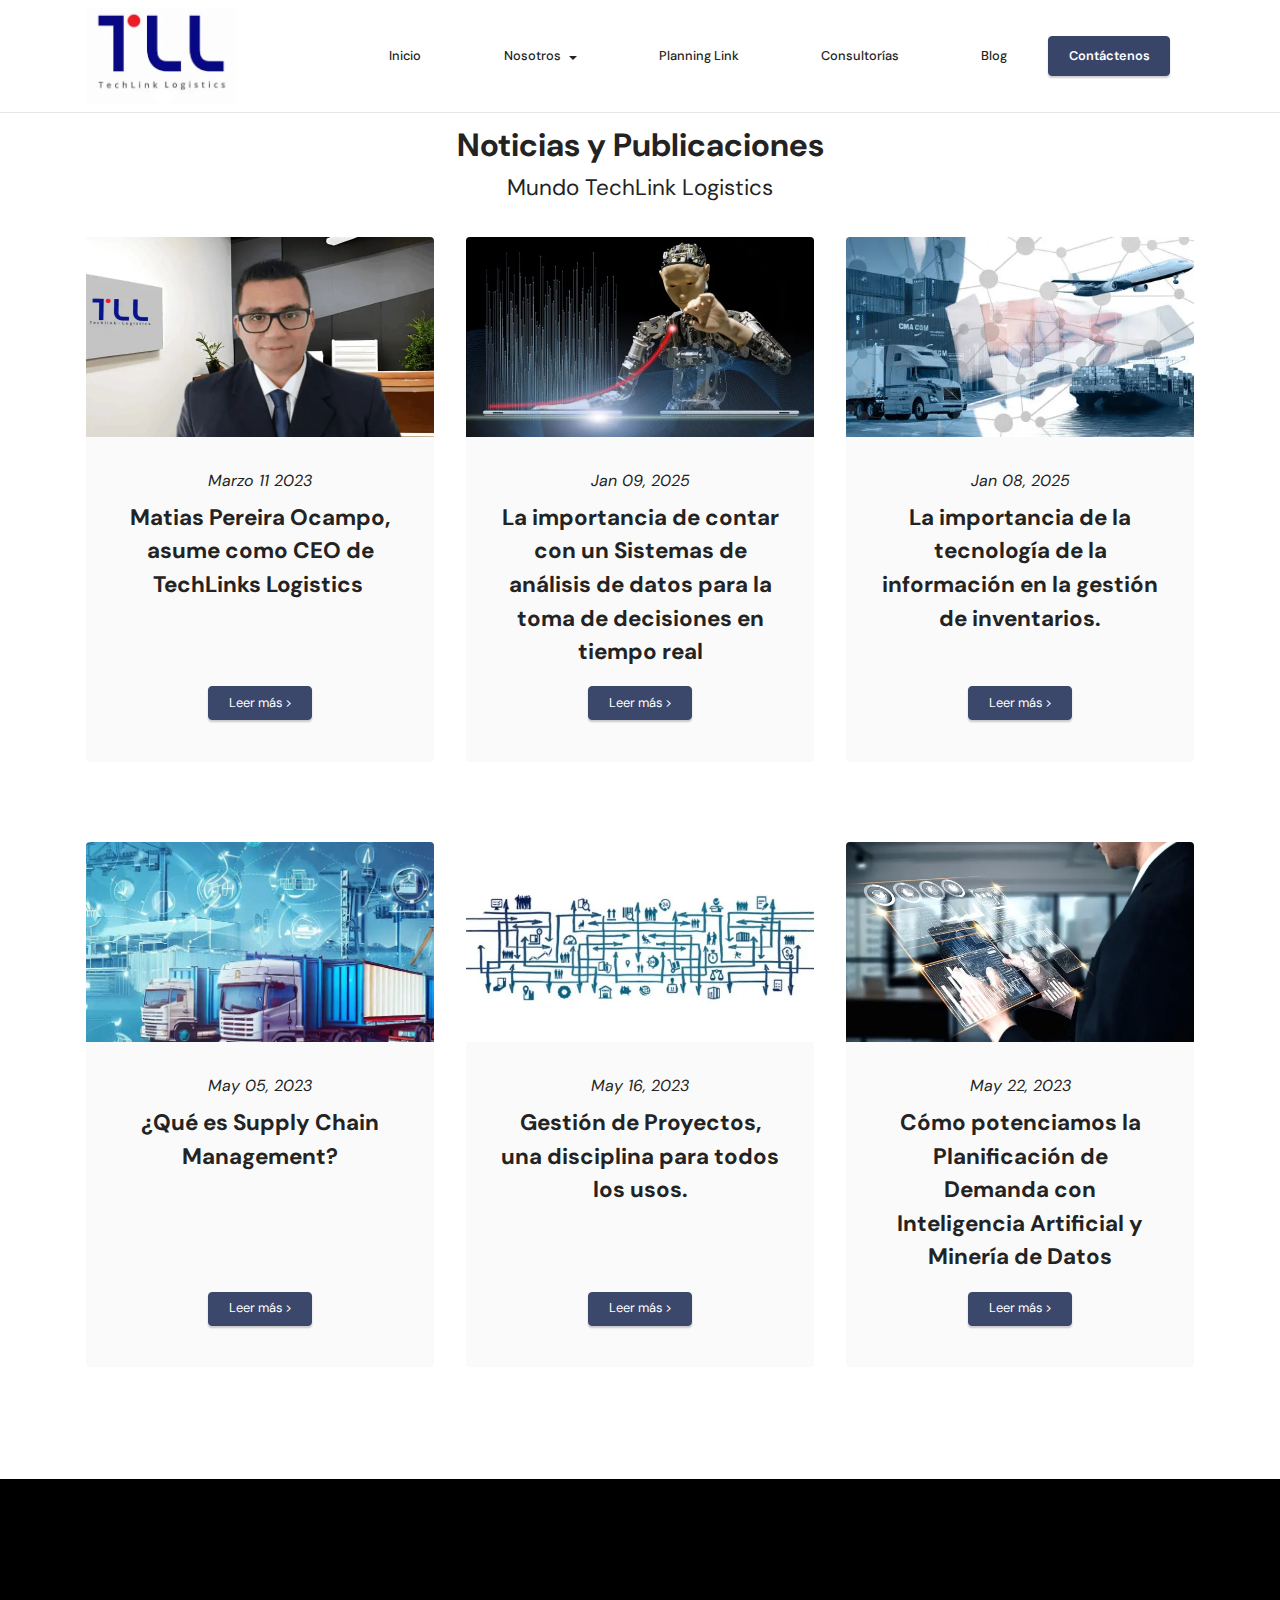
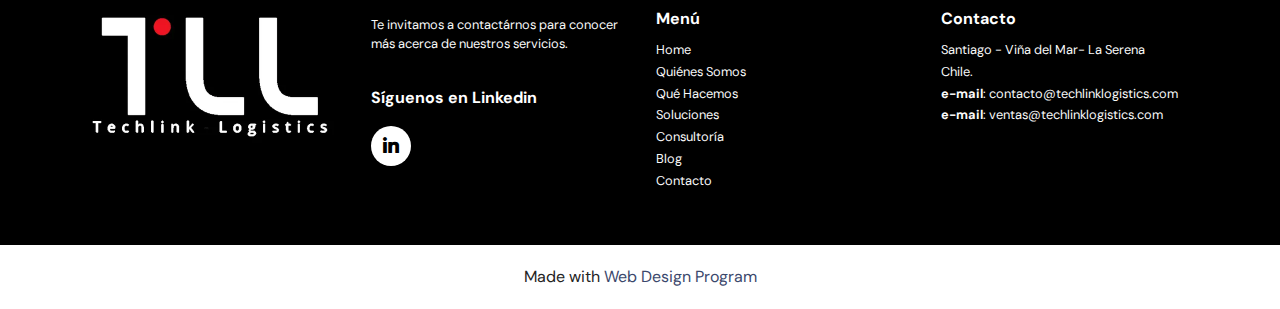
==== commit e331ddd4: "review01" ====
--- a/blog.html
+++ b/blog.html
@@ -28,7 +28,51 @@
 </head>
 <body>
   
-  <section data-bs-version="5.1" class="content3 cid-tCtAFNldbH" id="content3-3u">
+  <section data-bs-version="5.1" class="menu cid-tCEZ5zPe07" once="menu" id="menu1-4b">
+
+    
+
+
+    <nav class="navbar navbar-dropdown navbar-fixed-top navbar-expand-lg">
+
+        <div class="container">
+            <div class="navbar-brand">
+                <span class="navbar-logo">
+                    <a href="https://mobiri.se">
+                        <img src="assets/images/techlink-logistics-def-1-309x198.webp" alt="Mobirise" style="height: 6rem;">
+                    </a>
+                </span>
+                
+            </div>
+            <button class="navbar-toggler" type="button" data-toggle="collapse" data-bs-toggle="collapse" data-target="#navbarSupportedContent" data-bs-target="#navbarSupportedContent" aria-controls="navbarNavAltMarkup" aria-expanded="false" aria-label="Toggle navigation">
+                <div class="hamburger">
+                    <span></span>
+                    <span></span>
+                    <span></span>
+                    <span></span>
+                </div>
+            </button>
+            <div class="collapse navbar-collapse" id="navbarSupportedContent">
+                <ul class="navbar-nav nav-dropdown" data-app-modern-menu="true"><li class="nav-item">
+                        <a class="nav-link link text-black display-4" href="https://mobiri.se">&nbsp; &nbsp; &nbsp; &nbsp; &nbsp; &nbsp; &nbsp;&nbsp;</a>
+                    </li><li class="nav-item"><a class="nav-link link text-black text-primary display-4" href="index.html">Inicio</a></li>
+                    <li class="nav-item dropdown"><a class="nav-link link dropdown-toggle text-black display-4" href="https://mobiri.se" aria-expanded="false" data-toggle="dropdown-submenu" data-bs-toggle="dropdown">Nosotros</a>
+                        <div class="dropdown-menu"><a class="dropdown-item text-black text-primary display-4" href="quienes_somos_y_que_hacemos.html" aria-expanded="false">Quiénes Somos</a><a class="dropdown-item text-black text-primary display-4" href="quienes_somos_y_que_hacemos.html#features13-p" aria-expanded="false">Qué hacemos</a></div>
+                    </li>
+
+
+
+                    <li class="nav-item"><a class="nav-link link text-black text-primary display-4" href="Planning_link.html">Planning Link</a></li><li class="nav-item"><a class="nav-link link text-black text-primary display-4" href="consultoria.html">Consultorías</a></li>
+                    <li class="nav-item"><a class="nav-link link text-black text-primary display-4" href="blog.html">Blog</a></li></ul>
+                
+                <div class="navbar-buttons mbr-section-btn"><a class="btn btn-sm btn-success display-4" href="Contacto.html">Contáctenos</a></div>
+            </div>
+        </div>
+    </nav>
+
+</section>
+
+<section data-bs-version="5.1" class="content3 cid-tCtAFNldbH" id="content3-3u">
     
     
     <div class="container">
@@ -47,7 +91,7 @@
                         <h6 class="item-subtitle mbr-fonts-style mt-1 display-5"><strong>Matias Pereira Ocampo, asume como CEO de TechLinks Logistics&nbsp;</strong></h6>
                         
                     </div>
-                    <div class="mbr-section-btn item-footer mt-2"><a href="page7.html" class="btn item-btn btn-primary display-4" target="_blank">
+                    <div class="mbr-section-btn item-footer mt-2"><a href="Matias_pereira_ocampo_asume_como_CEO_de_TechLink_Logistics.html" class="btn item-btn btn-primary display-4" target="_blank">
                             <span>Leer más &gt;</span>
                         </a></div>
                 </div>
@@ -96,14 +140,14 @@
             <div class="item features-image сol-12 col-md-6 col-lg-4">
                 <div class="item-wrapper">
                     <div class="item-img">
-                        <a href="page11.html"><img src="assets/images/imagen-blog4-720x720.webp" alt="" title=""></a>
+                        <a href="Que_es_Supply_Chain_management_2.html"><img src="assets/images/imagen-blog4-720x720.webp" alt="" title=""></a>
                     </div>
                     <div class="item-content">
                         <h5 class="item-title mbr-fonts-style display-7"><em>May 05, 2023</em></h5>
                         <h6 class="item-subtitle mbr-fonts-style mt-1 display-5"><strong>¿Qué es Supply Chain Management?</strong></h6>
                         
                     </div>
-                    <div class="mbr-section-btn item-footer mt-2"><a href="page11.html" class="btn item-btn btn-primary display-4">
+                    <div class="mbr-section-btn item-footer mt-2"><a href="Que_es_Supply_Chain_management_2.html" class="btn item-btn btn-primary display-4">
                             <span>Leer más &gt;</span>
                         </a></div>
                 </div>
@@ -193,51 +237,7 @@
             
         </div>
     </div>
-</section>
-
-<section data-bs-version="5.1" class="menu cid-tCEZ5zPe07" once="menu" id="menu1-4b">
-
-    
-
-
-    <nav class="navbar navbar-dropdown navbar-fixed-top navbar-expand-lg">
-
-        <div class="container">
-            <div class="navbar-brand">
-                <span class="navbar-logo">
-                    <a href="https://mobiri.se">
-                        <img src="assets/images/techlink-logistics-def-1-309x198.webp" alt="Mobirise" style="height: 6rem;">
-                    </a>
-                </span>
-                
-            </div>
-            <button class="navbar-toggler" type="button" data-toggle="collapse" data-bs-toggle="collapse" data-target="#navbarSupportedContent" data-bs-target="#navbarSupportedContent" aria-controls="navbarNavAltMarkup" aria-expanded="false" aria-label="Toggle navigation">
-                <div class="hamburger">
-                    <span></span>
-                    <span></span>
-                    <span></span>
-                    <span></span>
-                </div>
-            </button>
-            <div class="collapse navbar-collapse" id="navbarSupportedContent">
-                <ul class="navbar-nav nav-dropdown" data-app-modern-menu="true"><li class="nav-item">
-                        <a class="nav-link link text-black display-4" href="https://mobiri.se">&nbsp; &nbsp; &nbsp; &nbsp; &nbsp; &nbsp; &nbsp;&nbsp;</a>
-                    </li><li class="nav-item"><a class="nav-link link text-black text-primary display-4" href="index.html">Inicio</a></li>
-                    <li class="nav-item dropdown"><a class="nav-link link dropdown-toggle text-black display-4" href="https://mobiri.se" aria-expanded="false" data-toggle="dropdown-submenu" data-bs-toggle="dropdown">Nosotros</a>
-                        <div class="dropdown-menu"><a class="dropdown-item text-black text-primary display-4" href="quienes_somos_y_que_hacemos.html" aria-expanded="false">Quiénes Somos</a><a class="dropdown-item text-black text-primary display-4" href="quienes_somos_y_que_hacemos.html#features13-p" aria-expanded="false">Qué hacemos</a></div>
-                    </li>
-
-
-
-                    <li class="nav-item"><a class="nav-link link text-black text-primary display-4" href="Planning_link.html">Planning Link</a></li><li class="nav-item"><a class="nav-link link text-black text-primary display-4" href="consultoria.html">Consultorías</a></li>
-                    <li class="nav-item"><a class="nav-link link text-black text-primary display-4" href="blog.html">Blog</a></li></ul>
-                
-                <div class="navbar-buttons mbr-section-btn"><a class="btn btn-sm btn-success display-4" href="Contacto.html">Contáctenos</a></div>
-            </div>
-        </div>
-    </nav>
-
-</section><section class="display-7" style="padding: 0;align-items: center;justify-content: center;flex-wrap: wrap;    align-content: center;display: flex;position: relative;height: 4rem;"><a href="https://mobiri.se/1274068" style="flex: 1 1;height: 4rem;position: absolute;width: 100%;z-index: 1;"><img alt="" style="height: 4rem;" src="[data-uri]"></a><p style="margin: 0;text-align: center;" class="display-7">Built with &#8204;</p><a style="z-index:1" href="https://mobirise.com/offline-website-builder.html">Offline Website Builder</a></section><script src="assets/bootstrap/js/bootstrap.bundle.min.js"></script>  <script src="assets/smoothscroll/smooth-scroll.js"></script>  <script src="assets/ytplayer/index.js"></script>  <script src="assets/dropdown/js/navbar-dropdown.js"></script>  <script src="assets/theme/js/script.js"></script>  
+</section><section class="display-7" style="padding: 0;align-items: center;justify-content: center;flex-wrap: wrap;    align-content: center;display: flex;position: relative;height: 4rem;"><a href="https://mobiri.se/1274068" style="flex: 1 1;height: 4rem;position: absolute;width: 100%;z-index: 1;"><img alt="" style="height: 4rem;" src="[data-uri]"></a><p style="margin: 0;text-align: center;" class="display-7">Made with &#8204;</p><a style="z-index:1" href="https://mobirise.com/builder/web-design-program.html">Web Design Program</a></section><script src="assets/bootstrap/js/bootstrap.bundle.min.js"></script>  <script src="assets/smoothscroll/smooth-scroll.js"></script>  <script src="assets/ytplayer/index.js"></script>  <script src="assets/dropdown/js/navbar-dropdown.js"></script>  <script src="assets/theme/js/script.js"></script>  
   
   
 </body>
--- a/assets/mobirise/css/mbr-additional.css
+++ b/assets/mobirise/css/mbr-additional.css
@@ -6826,6 +6826,507 @@
     left: -1rem;
   }
 }
+.cid-tF1blEqFXD {
+  padding-top: 8rem;
+  padding-bottom: 3rem;
+  position: relative;
+  overflow: hidden;
+  background-color: #ffffff;
+}
+.cid-tF1blEqFXD .mbr-section-title {
+  margin-bottom: 18px;
+  color: #202020;
+}
+.cid-tF1blEqFXD .head_title {
+  margin: 25px 0 58px;
+  text-align: center;
+}
+.cid-tF1blEqFXD .card_box {
+  margin-bottom: 65px;
+  height: 100%;
+  display: flex;
+  flex-flow: column nowrap;
+}
+.cid-tF1blEqFXD .card_info {
+  margin-bottom: 12px;
+}
+.cid-tF1blEqFXD .card_date {
+  color: #555555;
+}
+.cid-tF1blEqFXD .card_title {
+  line-height: 1.1em;
+  margin-bottom: 18px;
+  color: #202020;
+}
+.cid-tF1blEqFXD .card_text {
+  margin-top: 4px;
+}
+.cid-tF1blEqFXD .item-img {
+  margin-bottom: 30px;
+}
+.cid-tF1blEqFXD .item-img img {
+  width: 100%;
+  object-fit: cover;
+  display: block;
+  max-height: 450px;
+}
+.cid-tF1blEqFXD .linkBtn a {
+  position: relative;
+  display: inline-block;
+  padding: 1px 7px;
+  vertical-align: middle;
+  overflow: hidden;
+  line-height: 2em;
+  font-weight: 600;
+  text-decoration: none;
+  letter-spacing: .2em;
+}
+.cid-tF1blEqFXD .linkBtn a:after,
+.cid-tF1blEqFXD .linkBtn a:before {
+  content: '';
+  display: block;
+  width: 100%;
+  height: 1px;
+  position: absolute;
+  bottom: 0;
+  background-color: currentColor;
+  transition: transform 0.4s cubic-bezier(0.31, 0.29, 0.05, 0.96);
+}
+.cid-tF1blEqFXD .linkBtn a:before {
+  left: 0;
+}
+.cid-tF1blEqFXD .linkBtn a:after {
+  left: -100%;
+  transition-delay: .3s;
+}
+.cid-tF1blEqFXD .linkBtn a:hover:before,
+.cid-tF1blEqFXD .linkBtn a:hover:after {
+  transform: translateX(100%);
+}
+.cid-tF1blEL3M8 {
+  padding-top: 8rem;
+  padding-bottom: 2rem;
+  background-color: #000000;
+}
+.cid-tF1blEL3M8 .media-wrap {
+  padding: 0;
+}
+@media (max-width: 991px) {
+  .cid-tF1blEL3M8 .media-wrap {
+    margin-bottom: 1rem;
+  }
+}
+@media (max-width: 767px) {
+  .cid-tF1blEL3M8 .row {
+    text-align: center;
+  }
+  .cid-tF1blEL3M8 .row > div {
+    margin: auto;
+  }
+  .cid-tF1blEL3M8 .social-row {
+    justify-content: center;
+  }
+}
+.cid-tF1blEL3M8 .social-row {
+  display: flex;
+  flex-wrap: wrap;
+}
+.cid-tF1blEL3M8 .list {
+  list-style: none;
+  padding-left: 0;
+  color: #bbbbbb;
+}
+@media (max-width: 991px) {
+  .cid-tF1blEL3M8 .list {
+    margin-bottom: 2rem;
+  }
+}
+@media (min-width: 992px) {
+  .cid-tF1blEL3M8 .list {
+    margin-bottom: 0rem;
+  }
+}
+.cid-tF1blEL3M8 .mbr-text {
+  color: #fafafa;
+}
+.cid-tF1blEL3M8 .soc-item {
+  display: flex;
+  align-items: center;
+  justify-content: center;
+  border-radius: 50%;
+  background-color: white;
+  margin-right: 0.5rem;
+  margin-bottom: 1rem;
+  padding: 0.5rem;
+  height: 2.5rem;
+  width: 2.5rem;
+}
+.cid-tF1blEL3M8 .mbr-iconfont {
+  color: black;
+}
+@media (max-width: 991px) {
+  .cid-tF1blEL3M8 div > *:last-child {
+    margin-top: 0 !important;
+  }
+}
+.cid-tF1blFd0JP .dropdown-item:before {
+  font-family: MobiriseIcons !important;
+  content: '\e966';
+  display: inline-block;
+  width: 0;
+  position: absolute;
+  left: 1rem;
+  top: 0.5rem;
+  margin-right: 0.5rem;
+  line-height: -5;
+  font-size: inherit;
+  vertical-align: middle;
+  text-align: center;
+  overflow: hidden;
+  -webkit-transform: scale(0, 1);
+  transform: scale(0, 1);
+  -webkit-transition: all 0.25s ease-in-out;
+  -moz-transition: all 0.25s ease-in-out;
+  transition: all 0.25s ease-in-out;
+}
+.cid-tF1blFd0JP .dropdown-menu {
+  padding: 0;
+}
+.cid-tF1blFd0JP .dropdown-item {
+  border-bottom: 1px solid #e6e6e6;
+}
+.cid-tF1blFd0JP .dropdown-item:hover,
+.cid-tF1blFd0JP .dropdown-item:focus {
+  background: #3b486c !important;
+  color: white!important;
+}
+.cid-tF1blFd0JP .nav-dropdown .link {
+  padding: 0 0.3em !important;
+  margin: .667em 1em !important;
+}
+.cid-tF1blFd0JP .nav-dropdown .link.dropdown-toggle::after {
+  margin-left: 0.5rem;
+  margin-top: 0.2rem;
+}
+.cid-tF1blFd0JP .nav-link {
+  position: relative;
+}
+.cid-tF1blFd0JP .container {
+  display: flex;
+  margin: auto;
+}
+.cid-tF1blFd0JP .mbr-iconfont {
+  color: #000000 !important;
+  font-size: 1.5rem;
+  padding-right: .5rem;
+}
+.cid-tF1blFd0JP .navbar-caption {
+  padding-right: 4rem;
+}
+.cid-tF1blFd0JP .navbar-nav {
+  justify-content: space-between;
+  width: -webkit-fill-available;
+}
+.cid-tF1blFd0JP .dropdown-menu,
+.cid-tF1blFd0JP .navbar.opened {
+  background: #ffffff !important;
+}
+.cid-tF1blFd0JP .nav-item:focus,
+.cid-tF1blFd0JP .nav-link:focus {
+  outline: none;
+}
+.cid-tF1blFd0JP .dropdown .dropdown-menu .dropdown-item {
+  width: auto;
+  -webkit-transition: all 0.25s ease-in-out;
+  -moz-transition: all 0.25s ease-in-out;
+  transition: all 0.25s ease-in-out;
+}
+.cid-tF1blFd0JP .dropdown .dropdown-menu .dropdown-item::after {
+  right: 0.5rem;
+}
+.cid-tF1blFd0JP .dropdown .dropdown-menu .dropdown-item .mbr-iconfont {
+  margin-left: -1.8rem;
+  padding-right: 1rem;
+  font-size: inherit;
+}
+.cid-tF1blFd0JP .dropdown .dropdown-menu .dropdown-item .mbr-iconfont:before {
+  display: inline-block;
+  -webkit-transform: scale(1, 1);
+  transform: scale(1, 1);
+  -webkit-transition: all 0.25s ease-in-out;
+  -moz-transition: all 0.25s ease-in-out;
+  transition: all 0.25s ease-in-out;
+}
+.cid-tF1blFd0JP .collapsed .dropdown-menu .dropdown-item:before {
+  display: none;
+}
+.cid-tF1blFd0JP .collapsed .dropdown .dropdown-menu .dropdown-item {
+  padding: 0.235em 1.5em 0.235em 1.5em !important;
+  transition: none;
+  margin: 0 !important;
+}
+.cid-tF1blFd0JP .navbar {
+  min-height: 77px;
+  transition: all .3s;
+  border-bottom: 1px solid #e6e6e6;
+  background: #ffffff;
+}
+.cid-tF1blFd0JP .navbar.opened {
+  transition: all .3s;
+}
+.cid-tF1blFd0JP .navbar .dropdown-item {
+  padding: .5rem 1.8rem;
+}
+.cid-tF1blFd0JP .navbar .navbar-collapse {
+  justify-content: space-between;
+  z-index: 1;
+}
+.cid-tF1blFd0JP .navbar.collapsed .nav-item .nav-link::before {
+  display: none;
+}
+.cid-tF1blFd0JP .navbar.collapsed.opened .dropdown-menu {
+  top: 0;
+}
+@media (min-width: 992px) {
+  .cid-tF1blFd0JP .navbar.collapsed.opened:not(.navbar-short) .navbar-collapse {
+    max-height: calc(98.5vh - 6rem);
+  }
+}
+.cid-tF1blFd0JP .navbar.collapsed .dropdown-menu .dropdown-submenu {
+  left: 0 !important;
+}
+.cid-tF1blFd0JP .navbar.collapsed .dropdown-menu .dropdown-item:after {
+  right: auto;
+}
+.cid-tF1blFd0JP .navbar.collapsed .dropdown-menu .dropdown-toggle[data-toggle="dropdown-submenu"]:after {
+  margin-left: 0.5rem;
+  margin-top: 0.2rem;
+  border-top: 0.35em solid;
+  border-right: 0.35em solid transparent;
+  border-left: 0.35em solid transparent;
+  border-bottom: 0;
+  top: 55%;
+}
+.cid-tF1blFd0JP .navbar.collapsed ul.navbar-nav li {
+  margin: auto;
+}
+.cid-tF1blFd0JP .navbar.collapsed .dropdown-menu .dropdown-item {
+  padding: .25rem 1.5rem;
+  text-align: center;
+}
+.cid-tF1blFd0JP .navbar.collapsed .icons-menu {
+  padding-left: 0;
+  padding-right: 0;
+  padding-top: .5rem;
+  padding-bottom: .5rem;
+}
+@media (max-width: 991px) {
+  .cid-tF1blFd0JP .navbar .nav-item .nav-link::before {
+    display: none;
+  }
+  .cid-tF1blFd0JP .navbar.opened .dropdown-menu {
+    top: 0;
+  }
+  .cid-tF1blFd0JP .navbar .dropdown-menu .dropdown-submenu {
+    left: 0 !important;
+  }
+  .cid-tF1blFd0JP .navbar .dropdown-menu .dropdown-item:after {
+    right: auto;
+  }
+  .cid-tF1blFd0JP .navbar .dropdown-menu .dropdown-toggle[data-toggle="dropdown-submenu"]:after {
+    margin-left: 0.5rem;
+    margin-top: 0.2rem;
+    border-top: 0.35em solid;
+    border-right: 0.35em solid transparent;
+    border-left: 0.35em solid transparent;
+    border-bottom: 0;
+    top: 55%;
+  }
+  .cid-tF1blFd0JP .navbar .navbar-logo img {
+    height: 3.8rem !important;
+  }
+  .cid-tF1blFd0JP .navbar ul.navbar-nav li {
+    margin: auto;
+  }
+  .cid-tF1blFd0JP .navbar .dropdown-menu .dropdown-item {
+    padding: .25rem 1.5rem !important;
+    text-align: center;
+  }
+  .cid-tF1blFd0JP .navbar .navbar-brand {
+    -webkit-flex-shrink: initial;
+    flex-shrink: initial;
+    -webkit-flex-basis: auto;
+    flex-basis: auto;
+    word-break: break-word;
+    padding-right: 2rem;
+  }
+  .cid-tF1blFd0JP .navbar .navbar-toggler {
+    -webkit-flex-basis: auto;
+    flex-basis: auto;
+  }
+  .cid-tF1blFd0JP .navbar .icons-menu {
+    padding-left: 0;
+    padding-top: .5rem;
+    padding-bottom: .5rem;
+  }
+}
+.cid-tF1blFd0JP .navbar.navbar-short {
+  background: #ffffff !important;
+  min-height: 60px;
+}
+.cid-tF1blFd0JP .navbar.navbar-short .navbar-logo img {
+  height: 3rem !important;
+}
+.cid-tF1blFd0JP .navbar.navbar-short .navbar-brand {
+  padding: 0;
+}
+.cid-tF1blFd0JP .navbar-brand {
+  -webkit-flex-shrink: 0;
+  flex-shrink: 0;
+  -webkit-align-items: center;
+  align-items: center;
+  margin-right: 0;
+  padding: 0;
+  transition: all .3s;
+  word-break: break-word;
+  z-index: 1;
+}
+.cid-tF1blFd0JP .navbar-brand .navbar-caption {
+  line-height: inherit !important;
+}
+.cid-tF1blFd0JP .navbar-brand .navbar-logo a {
+  outline: none;
+}
+.cid-tF1blFd0JP .dropdown-item.active,
+.cid-tF1blFd0JP .dropdown-item:active {
+  background-color: transparent;
+}
+.cid-tF1blFd0JP .navbar-expand-lg .navbar-nav .nav-link {
+  padding: 0;
+}
+.cid-tF1blFd0JP .nav-dropdown .link.dropdown-toggle {
+  margin-right: 1.667em;
+}
+.cid-tF1blFd0JP .nav-dropdown .link.dropdown-toggle[aria-expanded="true"] {
+  margin-right: 0;
+  padding: 0.667em 1.667em;
+}
+.cid-tF1blFd0JP .navbar.navbar-expand-lg .dropdown .dropdown-menu {
+  background: #ffffff;
+}
+.cid-tF1blFd0JP .navbar.navbar-expand-lg .dropdown .dropdown-menu .dropdown-submenu {
+  margin: 0;
+  left: 100%;
+}
+.cid-tF1blFd0JP .navbar .dropdown.open > .dropdown-menu {
+  display: block;
+}
+.cid-tF1blFd0JP ul.navbar-nav {
+  -webkit-flex-wrap: wrap;
+  flex-wrap: wrap;
+}
+.cid-tF1blFd0JP .navbar-buttons {
+  text-align: center;
+  min-width: 170px;
+}
+.cid-tF1blFd0JP button.navbar-toggler {
+  outline: none;
+  width: 31px;
+  height: 20px;
+  cursor: pointer;
+  transition: all .2s;
+  position: relative;
+  -webkit-align-self: center;
+  align-self: center;
+}
+.cid-tF1blFd0JP button.navbar-toggler .hamburger span {
+  position: absolute;
+  right: 0;
+  width: 30px;
+  height: 2px;
+  border-right: 5px;
+  background-color: #290543;
+}
+.cid-tF1blFd0JP button.navbar-toggler .hamburger span:nth-child(1) {
+  top: 0;
+  transition: all .2s;
+}
+.cid-tF1blFd0JP button.navbar-toggler .hamburger span:nth-child(2) {
+  top: 8px;
+  transition: all .15s;
+}
+.cid-tF1blFd0JP button.navbar-toggler .hamburger span:nth-child(3) {
+  top: 8px;
+  transition: all .15s;
+}
+.cid-tF1blFd0JP button.navbar-toggler .hamburger span:nth-child(4) {
+  top: 16px;
+  transition: all .2s;
+}
+.cid-tF1blFd0JP nav.opened .hamburger span:nth-child(1) {
+  top: 8px;
+  width: 0;
+  opacity: 0;
+  right: 50%;
+  transition: all .2s;
+}
+.cid-tF1blFd0JP nav.opened .hamburger span:nth-child(2) {
+  -webkit-transform: rotate(45deg);
+  transform: rotate(45deg);
+  transition: all .25s;
+}
+.cid-tF1blFd0JP nav.opened .hamburger span:nth-child(3) {
+  -webkit-transform: rotate(-45deg);
+  transform: rotate(-45deg);
+  transition: all .25s;
+}
+.cid-tF1blFd0JP nav.opened .hamburger span:nth-child(4) {
+  top: 8px;
+  width: 0;
+  opacity: 0;
+  right: 50%;
+  transition: all .2s;
+}
+.cid-tF1blFd0JP .navbar-dropdown {
+  padding: .5rem 1rem;
+  position: fixed;
+}
+.cid-tF1blFd0JP a.nav-link {
+  display: flex;
+  -webkit-align-items: center;
+  align-items: center;
+  -webkit-justify-content: center;
+  justify-content: center;
+}
+.cid-tF1blFd0JP .icons-menu {
+  -webkit-flex-wrap: wrap;
+  flex-wrap: wrap;
+  min-width: 160px;
+  display: flex;
+  -webkit-justify-content: center;
+  justify-content: center;
+  padding-left: 1rem;
+  padding-right: 1rem;
+  padding-top: 0.3rem;
+  text-align: center;
+}
+.cid-tF1blFd0JP .icons-menu span {
+  font-size: 20px;
+  color: #ffffff;
+}
+@media screen and (-ms-high-contrast: active), (-ms-high-contrast: none) {
+  .cid-tF1blFd0JP .navbar {
+    height: 77px;
+  }
+  .cid-tF1blFd0JP .navbar.opened {
+    height: auto;
+  }
+  .cid-tF1blFd0JP .nav-item .nav-link:hover::before {
+    width: 175%;
+    max-width: calc(100% + 2rem);
+    left: -1rem;
+  }
+}
 .cid-tEZLGmuQcn {
   padding-top: 8rem;
   padding-bottom: 3rem;
@@ -7327,504 +7828,3 @@
     left: -1rem;
   }
 }
-.cid-tF1blEqFXD {
-  padding-top: 8rem;
-  padding-bottom: 3rem;
-  position: relative;
-  overflow: hidden;
-  background-color: #ffffff;
-}
-.cid-tF1blEqFXD .mbr-section-title {
-  margin-bottom: 18px;
-  color: #202020;
-}
-.cid-tF1blEqFXD .head_title {
-  margin: 25px 0 58px;
-  text-align: center;
-}
-.cid-tF1blEqFXD .card_box {
-  margin-bottom: 65px;
-  height: 100%;
-  display: flex;
-  flex-flow: column nowrap;
-}
-.cid-tF1blEqFXD .card_info {
-  margin-bottom: 12px;
-}
-.cid-tF1blEqFXD .card_date {
-  color: #555555;
-}
-.cid-tF1blEqFXD .card_title {
-  line-height: 1.1em;
-  margin-bottom: 18px;
-  color: #202020;
-}
-.cid-tF1blEqFXD .card_text {
-  margin-top: 4px;
-}
-.cid-tF1blEqFXD .item-img {
-  margin-bottom: 30px;
-}
-.cid-tF1blEqFXD .item-img img {
-  width: 100%;
-  object-fit: cover;
-  display: block;
-  max-height: 450px;
-}
-.cid-tF1blEqFXD .linkBtn a {
-  position: relative;
-  display: inline-block;
-  padding: 1px 7px;
-  vertical-align: middle;
-  overflow: hidden;
-  line-height: 2em;
-  font-weight: 600;
-  text-decoration: none;
-  letter-spacing: .2em;
-}
-.cid-tF1blEqFXD .linkBtn a:after,
-.cid-tF1blEqFXD .linkBtn a:before {
-  content: '';
-  display: block;
-  width: 100%;
-  height: 1px;
-  position: absolute;
-  bottom: 0;
-  background-color: currentColor;
-  transition: transform 0.4s cubic-bezier(0.31, 0.29, 0.05, 0.96);
-}
-.cid-tF1blEqFXD .linkBtn a:before {
-  left: 0;
-}
-.cid-tF1blEqFXD .linkBtn a:after {
-  left: -100%;
-  transition-delay: .3s;
-}
-.cid-tF1blEqFXD .linkBtn a:hover:before,
-.cid-tF1blEqFXD .linkBtn a:hover:after {
-  transform: translateX(100%);
-}
-.cid-tF1blEL3M8 {
-  padding-top: 8rem;
-  padding-bottom: 2rem;
-  background-color: #000000;
-}
-.cid-tF1blEL3M8 .media-wrap {
-  padding: 0;
-}
-@media (max-width: 991px) {
-  .cid-tF1blEL3M8 .media-wrap {
-    margin-bottom: 1rem;
-  }
-}
-@media (max-width: 767px) {
-  .cid-tF1blEL3M8 .row {
-    text-align: center;
-  }
-  .cid-tF1blEL3M8 .row > div {
-    margin: auto;
-  }
-  .cid-tF1blEL3M8 .social-row {
-    justify-content: center;
-  }
-}
-.cid-tF1blEL3M8 .social-row {
-  display: flex;
-  flex-wrap: wrap;
-}
-.cid-tF1blEL3M8 .list {
-  list-style: none;
-  padding-left: 0;
-  color: #bbbbbb;
-}
-@media (max-width: 991px) {
-  .cid-tF1blEL3M8 .list {
-    margin-bottom: 2rem;
-  }
-}
-@media (min-width: 992px) {
-  .cid-tF1blEL3M8 .list {
-    margin-bottom: 0rem;
-  }
-}
-.cid-tF1blEL3M8 .mbr-text {
-  color: #fafafa;
-}
-.cid-tF1blEL3M8 .soc-item {
-  display: flex;
-  align-items: center;
-  justify-content: center;
-  border-radius: 50%;
-  background-color: white;
-  margin-right: 0.5rem;
-  margin-bottom: 1rem;
-  padding: 0.5rem;
-  height: 2.5rem;
-  width: 2.5rem;
-}
-.cid-tF1blEL3M8 .mbr-iconfont {
-  color: black;
-}
-@media (max-width: 991px) {
-  .cid-tF1blEL3M8 div > *:last-child {
-    margin-top: 0 !important;
-  }
-}
-.cid-tF1blFd0JP .dropdown-item:before {
-  font-family: MobiriseIcons !important;
-  content: '\e966';
-  display: inline-block;
-  width: 0;
-  position: absolute;
-  left: 1rem;
-  top: 0.5rem;
-  margin-right: 0.5rem;
-  line-height: -5;
-  font-size: inherit;
-  vertical-align: middle;
-  text-align: center;
-  overflow: hidden;
-  -webkit-transform: scale(0, 1);
-  transform: scale(0, 1);
-  -webkit-transition: all 0.25s ease-in-out;
-  -moz-transition: all 0.25s ease-in-out;
-  transition: all 0.25s ease-in-out;
-}
-.cid-tF1blFd0JP .dropdown-menu {
-  padding: 0;
-}
-.cid-tF1blFd0JP .dropdown-item {
-  border-bottom: 1px solid #e6e6e6;
-}
-.cid-tF1blFd0JP .dropdown-item:hover,
-.cid-tF1blFd0JP .dropdown-item:focus {
-  background: #3b486c !important;
-  color: white!important;
-}
-.cid-tF1blFd0JP .nav-dropdown .link {
-  padding: 0 0.3em !important;
-  margin: .667em 1em !important;
-}
-.cid-tF1blFd0JP .nav-dropdown .link.dropdown-toggle::after {
-  margin-left: 0.5rem;
-  margin-top: 0.2rem;
-}
-.cid-tF1blFd0JP .nav-link {
-  position: relative;
-}
-.cid-tF1blFd0JP .container {
-  display: flex;
-  margin: auto;
-}
-.cid-tF1blFd0JP .mbr-iconfont {
-  color: #000000 !important;
-  font-size: 1.5rem;
-  padding-right: .5rem;
-}
-.cid-tF1blFd0JP .navbar-caption {
-  padding-right: 4rem;
-}
-.cid-tF1blFd0JP .navbar-nav {
-  justify-content: space-between;
-  width: -webkit-fill-available;
-}
-.cid-tF1blFd0JP .dropdown-menu,
-.cid-tF1blFd0JP .navbar.opened {
-  background: #ffffff !important;
-}
-.cid-tF1blFd0JP .nav-item:focus,
-.cid-tF1blFd0JP .nav-link:focus {
-  outline: none;
-}
-.cid-tF1blFd0JP .dropdown .dropdown-menu .dropdown-item {
-  width: auto;
-  -webkit-transition: all 0.25s ease-in-out;
-  -moz-transition: all 0.25s ease-in-out;
-  transition: all 0.25s ease-in-out;
-}
-.cid-tF1blFd0JP .dropdown .dropdown-menu .dropdown-item::after {
-  right: 0.5rem;
-}
-.cid-tF1blFd0JP .dropdown .dropdown-menu .dropdown-item .mbr-iconfont {
-  margin-left: -1.8rem;
-  padding-right: 1rem;
-  font-size: inherit;
-}
-.cid-tF1blFd0JP .dropdown .dropdown-menu .dropdown-item .mbr-iconfont:before {
-  display: inline-block;
-  -webkit-transform: scale(1, 1);
-  transform: scale(1, 1);
-  -webkit-transition: all 0.25s ease-in-out;
-  -moz-transition: all 0.25s ease-in-out;
-  transition: all 0.25s ease-in-out;
-}
-.cid-tF1blFd0JP .collapsed .dropdown-menu .dropdown-item:before {
-  display: none;
-}
-.cid-tF1blFd0JP .collapsed .dropdown .dropdown-menu .dropdown-item {
-  padding: 0.235em 1.5em 0.235em 1.5em !important;
-  transition: none;
-  margin: 0 !important;
-}
-.cid-tF1blFd0JP .navbar {
-  min-height: 77px;
-  transition: all .3s;
-  border-bottom: 1px solid #e6e6e6;
-  background: #ffffff;
-}
-.cid-tF1blFd0JP .navbar.opened {
-  transition: all .3s;
-}
-.cid-tF1blFd0JP .navbar .dropdown-item {
-  padding: .5rem 1.8rem;
-}
-.cid-tF1blFd0JP .navbar .navbar-collapse {
-  justify-content: space-between;
-  z-index: 1;
-}
-.cid-tF1blFd0JP .navbar.collapsed .nav-item .nav-link::before {
-  display: none;
-}
-.cid-tF1blFd0JP .navbar.collapsed.opened .dropdown-menu {
-  top: 0;
-}
-@media (min-width: 992px) {
-  .cid-tF1blFd0JP .navbar.collapsed.opened:not(.navbar-short) .navbar-collapse {
-    max-height: calc(98.5vh - 6rem);
-  }
-}
-.cid-tF1blFd0JP .navbar.collapsed .dropdown-menu .dropdown-submenu {
-  left: 0 !important;
-}
-.cid-tF1blFd0JP .navbar.collapsed .dropdown-menu .dropdown-item:after {
-  right: auto;
-}
-.cid-tF1blFd0JP .navbar.collapsed .dropdown-menu .dropdown-toggle[data-toggle="dropdown-submenu"]:after {
-  margin-left: 0.5rem;
-  margin-top: 0.2rem;
-  border-top: 0.35em solid;
-  border-right: 0.35em solid transparent;
-  border-left: 0.35em solid transparent;
-  border-bottom: 0;
-  top: 55%;
-}
-.cid-tF1blFd0JP .navbar.collapsed ul.navbar-nav li {
-  margin: auto;
-}
-.cid-tF1blFd0JP .navbar.collapsed .dropdown-menu .dropdown-item {
-  padding: .25rem 1.5rem;
-  text-align: center;
-}
-.cid-tF1blFd0JP .navbar.collapsed .icons-menu {
-  padding-left: 0;
-  padding-right: 0;
-  padding-top: .5rem;
-  padding-bottom: .5rem;
-}
-@media (max-width: 991px) {
-  .cid-tF1blFd0JP .navbar .nav-item .nav-link::before {
-    display: none;
-  }
-  .cid-tF1blFd0JP .navbar.opened .dropdown-menu {
-    top: 0;
-  }
-  .cid-tF1blFd0JP .navbar .dropdown-menu .dropdown-submenu {
-    left: 0 !important;
-  }
-  .cid-tF1blFd0JP .navbar .dropdown-menu .dropdown-item:after {
-    right: auto;
-  }
-  .cid-tF1blFd0JP .navbar .dropdown-menu .dropdown-toggle[data-toggle="dropdown-submenu"]:after {
-    margin-left: 0.5rem;
-    margin-top: 0.2rem;
-    border-top: 0.35em solid;
-    border-right: 0.35em solid transparent;
-    border-left: 0.35em solid transparent;
-    border-bottom: 0;
-    top: 55%;
-  }
-  .cid-tF1blFd0JP .navbar .navbar-logo img {
-    height: 3.8rem !important;
-  }
-  .cid-tF1blFd0JP .navbar ul.navbar-nav li {
-    margin: auto;
-  }
-  .cid-tF1blFd0JP .navbar .dropdown-menu .dropdown-item {
-    padding: .25rem 1.5rem !important;
-    text-align: center;
-  }
-  .cid-tF1blFd0JP .navbar .navbar-brand {
-    -webkit-flex-shrink: initial;
-    flex-shrink: initial;
-    -webkit-flex-basis: auto;
-    flex-basis: auto;
-    word-break: break-word;
-    padding-right: 2rem;
-  }
-  .cid-tF1blFd0JP .navbar .navbar-toggler {
-    -webkit-flex-basis: auto;
-    flex-basis: auto;
-  }
-  .cid-tF1blFd0JP .navbar .icons-menu {
-    padding-left: 0;
-    padding-top: .5rem;
-    padding-bottom: .5rem;
-  }
-}
-.cid-tF1blFd0JP .navbar.navbar-short {
-  background: #ffffff !important;
-  min-height: 60px;
-}
-.cid-tF1blFd0JP .navbar.navbar-short .navbar-logo img {
-  height: 3rem !important;
-}
-.cid-tF1blFd0JP .navbar.navbar-short .navbar-brand {
-  padding: 0;
-}
-.cid-tF1blFd0JP .navbar-brand {
-  -webkit-flex-shrink: 0;
-  flex-shrink: 0;
-  -webkit-align-items: center;
-  align-items: center;
-  margin-right: 0;
-  padding: 0;
-  transition: all .3s;
-  word-break: break-word;
-  z-index: 1;
-}
-.cid-tF1blFd0JP .navbar-brand .navbar-caption {
-  line-height: inherit !important;
-}
-.cid-tF1blFd0JP .navbar-brand .navbar-logo a {
-  outline: none;
-}
-.cid-tF1blFd0JP .dropdown-item.active,
-.cid-tF1blFd0JP .dropdown-item:active {
-  background-color: transparent;
-}
-.cid-tF1blFd0JP .navbar-expand-lg .navbar-nav .nav-link {
-  padding: 0;
-}
-.cid-tF1blFd0JP .nav-dropdown .link.dropdown-toggle {
-  margin-right: 1.667em;
-}
-.cid-tF1blFd0JP .nav-dropdown .link.dropdown-toggle[aria-expanded="true"] {
-  margin-right: 0;
-  padding: 0.667em 1.667em;
-}
-.cid-tF1blFd0JP .navbar.navbar-expand-lg .dropdown .dropdown-menu {
-  background: #ffffff;
-}
-.cid-tF1blFd0JP .navbar.navbar-expand-lg .dropdown .dropdown-menu .dropdown-submenu {
-  margin: 0;
-  left: 100%;
-}
-.cid-tF1blFd0JP .navbar .dropdown.open > .dropdown-menu {
-  display: block;
-}
-.cid-tF1blFd0JP ul.navbar-nav {
-  -webkit-flex-wrap: wrap;
-  flex-wrap: wrap;
-}
-.cid-tF1blFd0JP .navbar-buttons {
-  text-align: center;
-  min-width: 170px;
-}
-.cid-tF1blFd0JP button.navbar-toggler {
-  outline: none;
-  width: 31px;
-  height: 20px;
-  cursor: pointer;
-  transition: all .2s;
-  position: relative;
-  -webkit-align-self: center;
-  align-self: center;
-}
-.cid-tF1blFd0JP button.navbar-toggler .hamburger span {
-  position: absolute;
-  right: 0;
-  width: 30px;
-  height: 2px;
-  border-right: 5px;
-  background-color: #290543;
-}
-.cid-tF1blFd0JP button.navbar-toggler .hamburger span:nth-child(1) {
-  top: 0;
-  transition: all .2s;
-}
-.cid-tF1blFd0JP button.navbar-toggler .hamburger span:nth-child(2) {
-  top: 8px;
-  transition: all .15s;
-}
-.cid-tF1blFd0JP button.navbar-toggler .hamburger span:nth-child(3) {
-  top: 8px;
-  transition: all .15s;
-}
-.cid-tF1blFd0JP button.navbar-toggler .hamburger span:nth-child(4) {
-  top: 16px;
-  transition: all .2s;
-}
-.cid-tF1blFd0JP nav.opened .hamburger span:nth-child(1) {
-  top: 8px;
-  width: 0;
-  opacity: 0;
-  right: 50%;
-  transition: all .2s;
-}
-.cid-tF1blFd0JP nav.opened .hamburger span:nth-child(2) {
-  -webkit-transform: rotate(45deg);
-  transform: rotate(45deg);
-  transition: all .25s;
-}
-.cid-tF1blFd0JP nav.opened .hamburger span:nth-child(3) {
-  -webkit-transform: rotate(-45deg);
-  transform: rotate(-45deg);
-  transition: all .25s;
-}
-.cid-tF1blFd0JP nav.opened .hamburger span:nth-child(4) {
-  top: 8px;
-  width: 0;
-  opacity: 0;
-  right: 50%;
-  transition: all .2s;
-}
-.cid-tF1blFd0JP .navbar-dropdown {
-  padding: .5rem 1rem;
-  position: fixed;
-}
-.cid-tF1blFd0JP a.nav-link {
-  display: flex;
-  -webkit-align-items: center;
-  align-items: center;
-  -webkit-justify-content: center;
-  justify-content: center;
-}
-.cid-tF1blFd0JP .icons-menu {
-  -webkit-flex-wrap: wrap;
-  flex-wrap: wrap;
-  min-width: 160px;
-  display: flex;
-  -webkit-justify-content: center;
-  justify-content: center;
-  padding-left: 1rem;
-  padding-right: 1rem;
-  padding-top: 0.3rem;
-  text-align: center;
-}
-.cid-tF1blFd0JP .icons-menu span {
-  font-size: 20px;
-  color: #ffffff;
-}
-@media screen and (-ms-high-contrast: active), (-ms-high-contrast: none) {
-  .cid-tF1blFd0JP .navbar {
-    height: 77px;
-  }
-  .cid-tF1blFd0JP .navbar.opened {
-    height: auto;
-  }
-  .cid-tF1blFd0JP .nav-item .nav-link:hover::before {
-    width: 175%;
-    max-width: calc(100% + 2rem);
-    left: -1rem;
-  }
-}
--- a/assets/mobirise/css/mbr-additional.css
+++ b/assets/mobirise/css/mbr-additional.css
@@ -6826,6 +6826,507 @@
     left: -1rem;
   }
 }
+.cid-tF1blEqFXD {
+  padding-top: 8rem;
+  padding-bottom: 3rem;
+  position: relative;
+  overflow: hidden;
+  background-color: #ffffff;
+}
+.cid-tF1blEqFXD .mbr-section-title {
+  margin-bottom: 18px;
+  color: #202020;
+}
+.cid-tF1blEqFXD .head_title {
+  margin: 25px 0 58px;
+  text-align: center;
+}
+.cid-tF1blEqFXD .card_box {
+  margin-bottom: 65px;
+  height: 100%;
+  display: flex;
+  flex-flow: column nowrap;
+}
+.cid-tF1blEqFXD .card_info {
+  margin-bottom: 12px;
+}
+.cid-tF1blEqFXD .card_date {
+  color: #555555;
+}
+.cid-tF1blEqFXD .card_title {
+  line-height: 1.1em;
+  margin-bottom: 18px;
+  color: #202020;
+}
+.cid-tF1blEqFXD .card_text {
+  margin-top: 4px;
+}
+.cid-tF1blEqFXD .item-img {
+  margin-bottom: 30px;
+}
+.cid-tF1blEqFXD .item-img img {
+  width: 100%;
+  object-fit: cover;
+  display: block;
+  max-height: 450px;
+}
+.cid-tF1blEqFXD .linkBtn a {
+  position: relative;
+  display: inline-block;
+  padding: 1px 7px;
+  vertical-align: middle;
+  overflow: hidden;
+  line-height: 2em;
+  font-weight: 600;
+  text-decoration: none;
+  letter-spacing: .2em;
+}
+.cid-tF1blEqFXD .linkBtn a:after,
+.cid-tF1blEqFXD .linkBtn a:before {
+  content: '';
+  display: block;
+  width: 100%;
+  height: 1px;
+  position: absolute;
+  bottom: 0;
+  background-color: currentColor;
+  transition: transform 0.4s cubic-bezier(0.31, 0.29, 0.05, 0.96);
+}
+.cid-tF1blEqFXD .linkBtn a:before {
+  left: 0;
+}
+.cid-tF1blEqFXD .linkBtn a:after {
+  left: -100%;
+  transition-delay: .3s;
+}
+.cid-tF1blEqFXD .linkBtn a:hover:before,
+.cid-tF1blEqFXD .linkBtn a:hover:after {
+  transform: translateX(100%);
+}
+.cid-tF1blEL3M8 {
+  padding-top: 8rem;
+  padding-bottom: 2rem;
+  background-color: #000000;
+}
+.cid-tF1blEL3M8 .media-wrap {
+  padding: 0;
+}
+@media (max-width: 991px) {
+  .cid-tF1blEL3M8 .media-wrap {
+    margin-bottom: 1rem;
+  }
+}
+@media (max-width: 767px) {
+  .cid-tF1blEL3M8 .row {
+    text-align: center;
+  }
+  .cid-tF1blEL3M8 .row > div {
+    margin: auto;
+  }
+  .cid-tF1blEL3M8 .social-row {
+    justify-content: center;
+  }
+}
+.cid-tF1blEL3M8 .social-row {
+  display: flex;
+  flex-wrap: wrap;
+}
+.cid-tF1blEL3M8 .list {
+  list-style: none;
+  padding-left: 0;
+  color: #bbbbbb;
+}
+@media (max-width: 991px) {
+  .cid-tF1blEL3M8 .list {
+    margin-bottom: 2rem;
+  }
+}
+@media (min-width: 992px) {
+  .cid-tF1blEL3M8 .list {
+    margin-bottom: 0rem;
+  }
+}
+.cid-tF1blEL3M8 .mbr-text {
+  color: #fafafa;
+}
+.cid-tF1blEL3M8 .soc-item {
+  display: flex;
+  align-items: center;
+  justify-content: center;
+  border-radius: 50%;
+  background-color: white;
+  margin-right: 0.5rem;
+  margin-bottom: 1rem;
+  padding: 0.5rem;
+  height: 2.5rem;
+  width: 2.5rem;
+}
+.cid-tF1blEL3M8 .mbr-iconfont {
+  color: black;
+}
+@media (max-width: 991px) {
+  .cid-tF1blEL3M8 div > *:last-child {
+    margin-top: 0 !important;
+  }
+}
+.cid-tF1blFd0JP .dropdown-item:before {
+  font-family: MobiriseIcons !important;
+  content: '\e966';
+  display: inline-block;
+  width: 0;
+  position: absolute;
+  left: 1rem;
+  top: 0.5rem;
+  margin-right: 0.5rem;
+  line-height: -5;
+  font-size: inherit;
+  vertical-align: middle;
+  text-align: center;
+  overflow: hidden;
+  -webkit-transform: scale(0, 1);
+  transform: scale(0, 1);
+  -webkit-transition: all 0.25s ease-in-out;
+  -moz-transition: all 0.25s ease-in-out;
+  transition: all 0.25s ease-in-out;
+}
+.cid-tF1blFd0JP .dropdown-menu {
+  padding: 0;
+}
+.cid-tF1blFd0JP .dropdown-item {
+  border-bottom: 1px solid #e6e6e6;
+}
+.cid-tF1blFd0JP .dropdown-item:hover,
+.cid-tF1blFd0JP .dropdown-item:focus {
+  background: #3b486c !important;
+  color: white!important;
+}
+.cid-tF1blFd0JP .nav-dropdown .link {
+  padding: 0 0.3em !important;
+  margin: .667em 1em !important;
+}
+.cid-tF1blFd0JP .nav-dropdown .link.dropdown-toggle::after {
+  margin-left: 0.5rem;
+  margin-top: 0.2rem;
+}
+.cid-tF1blFd0JP .nav-link {
+  position: relative;
+}
+.cid-tF1blFd0JP .container {
+  display: flex;
+  margin: auto;
+}
+.cid-tF1blFd0JP .mbr-iconfont {
+  color: #000000 !important;
+  font-size: 1.5rem;
+  padding-right: .5rem;
+}
+.cid-tF1blFd0JP .navbar-caption {
+  padding-right: 4rem;
+}
+.cid-tF1blFd0JP .navbar-nav {
+  justify-content: space-between;
+  width: -webkit-fill-available;
+}
+.cid-tF1blFd0JP .dropdown-menu,
+.cid-tF1blFd0JP .navbar.opened {
+  background: #ffffff !important;
+}
+.cid-tF1blFd0JP .nav-item:focus,
+.cid-tF1blFd0JP .nav-link:focus {
+  outline: none;
+}
+.cid-tF1blFd0JP .dropdown .dropdown-menu .dropdown-item {
+  width: auto;
+  -webkit-transition: all 0.25s ease-in-out;
+  -moz-transition: all 0.25s ease-in-out;
+  transition: all 0.25s ease-in-out;
+}
+.cid-tF1blFd0JP .dropdown .dropdown-menu .dropdown-item::after {
+  right: 0.5rem;
+}
+.cid-tF1blFd0JP .dropdown .dropdown-menu .dropdown-item .mbr-iconfont {
+  margin-left: -1.8rem;
+  padding-right: 1rem;
+  font-size: inherit;
+}
+.cid-tF1blFd0JP .dropdown .dropdown-menu .dropdown-item .mbr-iconfont:before {
+  display: inline-block;
+  -webkit-transform: scale(1, 1);
+  transform: scale(1, 1);
+  -webkit-transition: all 0.25s ease-in-out;
+  -moz-transition: all 0.25s ease-in-out;
+  transition: all 0.25s ease-in-out;
+}
+.cid-tF1blFd0JP .collapsed .dropdown-menu .dropdown-item:before {
+  display: none;
+}
+.cid-tF1blFd0JP .collapsed .dropdown .dropdown-menu .dropdown-item {
+  padding: 0.235em 1.5em 0.235em 1.5em !important;
+  transition: none;
+  margin: 0 !important;
+}
+.cid-tF1blFd0JP .navbar {
+  min-height: 77px;
+  transition: all .3s;
+  border-bottom: 1px solid #e6e6e6;
+  background: #ffffff;
+}
+.cid-tF1blFd0JP .navbar.opened {
+  transition: all .3s;
+}
+.cid-tF1blFd0JP .navbar .dropdown-item {
+  padding: .5rem 1.8rem;
+}
+.cid-tF1blFd0JP .navbar .navbar-collapse {
+  justify-content: space-between;
+  z-index: 1;
+}
+.cid-tF1blFd0JP .navbar.collapsed .nav-item .nav-link::before {
+  display: none;
+}
+.cid-tF1blFd0JP .navbar.collapsed.opened .dropdown-menu {
+  top: 0;
+}
+@media (min-width: 992px) {
+  .cid-tF1blFd0JP .navbar.collapsed.opened:not(.navbar-short) .navbar-collapse {
+    max-height: calc(98.5vh - 6rem);
+  }
+}
+.cid-tF1blFd0JP .navbar.collapsed .dropdown-menu .dropdown-submenu {
+  left: 0 !important;
+}
+.cid-tF1blFd0JP .navbar.collapsed .dropdown-menu .dropdown-item:after {
+  right: auto;
+}
+.cid-tF1blFd0JP .navbar.collapsed .dropdown-menu .dropdown-toggle[data-toggle="dropdown-submenu"]:after {
+  margin-left: 0.5rem;
+  margin-top: 0.2rem;
+  border-top: 0.35em solid;
+  border-right: 0.35em solid transparent;
+  border-left: 0.35em solid transparent;
+  border-bottom: 0;
+  top: 55%;
+}
+.cid-tF1blFd0JP .navbar.collapsed ul.navbar-nav li {
+  margin: auto;
+}
+.cid-tF1blFd0JP .navbar.collapsed .dropdown-menu .dropdown-item {
+  padding: .25rem 1.5rem;
+  text-align: center;
+}
+.cid-tF1blFd0JP .navbar.collapsed .icons-menu {
+  padding-left: 0;
+  padding-right: 0;
+  padding-top: .5rem;
+  padding-bottom: .5rem;
+}
+@media (max-width: 991px) {
+  .cid-tF1blFd0JP .navbar .nav-item .nav-link::before {
+    display: none;
+  }
+  .cid-tF1blFd0JP .navbar.opened .dropdown-menu {
+    top: 0;
+  }
+  .cid-tF1blFd0JP .navbar .dropdown-menu .dropdown-submenu {
+    left: 0 !important;
+  }
+  .cid-tF1blFd0JP .navbar .dropdown-menu .dropdown-item:after {
+    right: auto;
+  }
+  .cid-tF1blFd0JP .navbar .dropdown-menu .dropdown-toggle[data-toggle="dropdown-submenu"]:after {
+    margin-left: 0.5rem;
+    margin-top: 0.2rem;
+    border-top: 0.35em solid;
+    border-right: 0.35em solid transparent;
+    border-left: 0.35em solid transparent;
+    border-bottom: 0;
+    top: 55%;
+  }
+  .cid-tF1blFd0JP .navbar .navbar-logo img {
+    height: 3.8rem !important;
+  }
+  .cid-tF1blFd0JP .navbar ul.navbar-nav li {
+    margin: auto;
+  }
+  .cid-tF1blFd0JP .navbar .dropdown-menu .dropdown-item {
+    padding: .25rem 1.5rem !important;
+    text-align: center;
+  }
+  .cid-tF1blFd0JP .navbar .navbar-brand {
+    -webkit-flex-shrink: initial;
+    flex-shrink: initial;
+    -webkit-flex-basis: auto;
+    flex-basis: auto;
+    word-break: break-word;
+    padding-right: 2rem;
+  }
+  .cid-tF1blFd0JP .navbar .navbar-toggler {
+    -webkit-flex-basis: auto;
+    flex-basis: auto;
+  }
+  .cid-tF1blFd0JP .navbar .icons-menu {
+    padding-left: 0;
+    padding-top: .5rem;
+    padding-bottom: .5rem;
+  }
+}
+.cid-tF1blFd0JP .navbar.navbar-short {
+  background: #ffffff !important;
+  min-height: 60px;
+}
+.cid-tF1blFd0JP .navbar.navbar-short .navbar-logo img {
+  height: 3rem !important;
+}
+.cid-tF1blFd0JP .navbar.navbar-short .navbar-brand {
+  padding: 0;
+}
+.cid-tF1blFd0JP .navbar-brand {
+  -webkit-flex-shrink: 0;
+  flex-shrink: 0;
+  -webkit-align-items: center;
+  align-items: center;
+  margin-right: 0;
+  padding: 0;
+  transition: all .3s;
+  word-break: break-word;
+  z-index: 1;
+}
+.cid-tF1blFd0JP .navbar-brand .navbar-caption {
+  line-height: inherit !important;
+}
+.cid-tF1blFd0JP .navbar-brand .navbar-logo a {
+  outline: none;
+}
+.cid-tF1blFd0JP .dropdown-item.active,
+.cid-tF1blFd0JP .dropdown-item:active {
+  background-color: transparent;
+}
+.cid-tF1blFd0JP .navbar-expand-lg .navbar-nav .nav-link {
+  padding: 0;
+}
+.cid-tF1blFd0JP .nav-dropdown .link.dropdown-toggle {
+  margin-right: 1.667em;
+}
+.cid-tF1blFd0JP .nav-dropdown .link.dropdown-toggle[aria-expanded="true"] {
+  margin-right: 0;
+  padding: 0.667em 1.667em;
+}
+.cid-tF1blFd0JP .navbar.navbar-expand-lg .dropdown .dropdown-menu {
+  background: #ffffff;
+}
+.cid-tF1blFd0JP .navbar.navbar-expand-lg .dropdown .dropdown-menu .dropdown-submenu {
+  margin: 0;
+  left: 100%;
+}
+.cid-tF1blFd0JP .navbar .dropdown.open > .dropdown-menu {
+  display: block;
+}
+.cid-tF1blFd0JP ul.navbar-nav {
+  -webkit-flex-wrap: wrap;
+  flex-wrap: wrap;
+}
+.cid-tF1blFd0JP .navbar-buttons {
+  text-align: center;
+  min-width: 170px;
+}
+.cid-tF1blFd0JP button.navbar-toggler {
+  outline: none;
+  width: 31px;
+  height: 20px;
+  cursor: pointer;
+  transition: all .2s;
+  position: relative;
+  -webkit-align-self: center;
+  align-self: center;
+}
+.cid-tF1blFd0JP button.navbar-toggler .hamburger span {
+  position: absolute;
+  right: 0;
+  width: 30px;
+  height: 2px;
+  border-right: 5px;
+  background-color: #290543;
+}
+.cid-tF1blFd0JP button.navbar-toggler .hamburger span:nth-child(1) {
+  top: 0;
+  transition: all .2s;
+}
+.cid-tF1blFd0JP button.navbar-toggler .hamburger span:nth-child(2) {
+  top: 8px;
+  transition: all .15s;
+}
+.cid-tF1blFd0JP button.navbar-toggler .hamburger span:nth-child(3) {
+  top: 8px;
+  transition: all .15s;
+}
+.cid-tF1blFd0JP button.navbar-toggler .hamburger span:nth-child(4) {
+  top: 16px;
+  transition: all .2s;
+}
+.cid-tF1blFd0JP nav.opened .hamburger span:nth-child(1) {
+  top: 8px;
+  width: 0;
+  opacity: 0;
+  right: 50%;
+  transition: all .2s;
+}
+.cid-tF1blFd0JP nav.opened .hamburger span:nth-child(2) {
+  -webkit-transform: rotate(45deg);
+  transform: rotate(45deg);
+  transition: all .25s;
+}
+.cid-tF1blFd0JP nav.opened .hamburger span:nth-child(3) {
+  -webkit-transform: rotate(-45deg);
+  transform: rotate(-45deg);
+  transition: all .25s;
+}
+.cid-tF1blFd0JP nav.opened .hamburger span:nth-child(4) {
+  top: 8px;
+  width: 0;
+  opacity: 0;
+  right: 50%;
+  transition: all .2s;
+}
+.cid-tF1blFd0JP .navbar-dropdown {
+  padding: .5rem 1rem;
+  position: fixed;
+}
+.cid-tF1blFd0JP a.nav-link {
+  display: flex;
+  -webkit-align-items: center;
+  align-items: center;
+  -webkit-justify-content: center;
+  justify-content: center;
+}
+.cid-tF1blFd0JP .icons-menu {
+  -webkit-flex-wrap: wrap;
+  flex-wrap: wrap;
+  min-width: 160px;
+  display: flex;
+  -webkit-justify-content: center;
+  justify-content: center;
+  padding-left: 1rem;
+  padding-right: 1rem;
+  padding-top: 0.3rem;
+  text-align: center;
+}
+.cid-tF1blFd0JP .icons-menu span {
+  font-size: 20px;
+  color: #ffffff;
+}
+@media screen and (-ms-high-contrast: active), (-ms-high-contrast: none) {
+  .cid-tF1blFd0JP .navbar {
+    height: 77px;
+  }
+  .cid-tF1blFd0JP .navbar.opened {
+    height: auto;
+  }
+  .cid-tF1blFd0JP .nav-item .nav-link:hover::before {
+    width: 175%;
+    max-width: calc(100% + 2rem);
+    left: -1rem;
+  }
+}
 .cid-tEZLGmuQcn {
   padding-top: 8rem;
   padding-bottom: 3rem;
@@ -7327,504 +7828,3 @@
     left: -1rem;
   }
 }
-.cid-tF1blEqFXD {
-  padding-top: 8rem;
-  padding-bottom: 3rem;
-  position: relative;
-  overflow: hidden;
-  background-color: #ffffff;
-}
-.cid-tF1blEqFXD .mbr-section-title {
-  margin-bottom: 18px;
-  color: #202020;
-}
-.cid-tF1blEqFXD .head_title {
-  margin: 25px 0 58px;
-  text-align: center;
-}
-.cid-tF1blEqFXD .card_box {
-  margin-bottom: 65px;
-  height: 100%;
-  display: flex;
-  flex-flow: column nowrap;
-}
-.cid-tF1blEqFXD .card_info {
-  margin-bottom: 12px;
-}
-.cid-tF1blEqFXD .card_date {
-  color: #555555;
-}
-.cid-tF1blEqFXD .card_title {
-  line-height: 1.1em;
-  margin-bottom: 18px;
-  color: #202020;
-}
-.cid-tF1blEqFXD .card_text {
-  margin-top: 4px;
-}
-.cid-tF1blEqFXD .item-img {
-  margin-bottom: 30px;
-}
-.cid-tF1blEqFXD .item-img img {
-  width: 100%;
-  object-fit: cover;
-  display: block;
-  max-height: 450px;
-}
-.cid-tF1blEqFXD .linkBtn a {
-  position: relative;
-  display: inline-block;
-  padding: 1px 7px;
-  vertical-align: middle;
-  overflow: hidden;
-  line-height: 2em;
-  font-weight: 600;
-  text-decoration: none;
-  letter-spacing: .2em;
-}
-.cid-tF1blEqFXD .linkBtn a:after,
-.cid-tF1blEqFXD .linkBtn a:before {
-  content: '';
-  display: block;
-  width: 100%;
-  height: 1px;
-  position: absolute;
-  bottom: 0;
-  background-color: currentColor;
-  transition: transform 0.4s cubic-bezier(0.31, 0.29, 0.05, 0.96);
-}
-.cid-tF1blEqFXD .linkBtn a:before {
-  left: 0;
-}
-.cid-tF1blEqFXD .linkBtn a:after {
-  left: -100%;
-  transition-delay: .3s;
-}
-.cid-tF1blEqFXD .linkBtn a:hover:before,
-.cid-tF1blEqFXD .linkBtn a:hover:after {
-  transform: translateX(100%);
-}
-.cid-tF1blEL3M8 {
-  padding-top: 8rem;
-  padding-bottom: 2rem;
-  background-color: #000000;
-}
-.cid-tF1blEL3M8 .media-wrap {
-  padding: 0;
-}
-@media (max-width: 991px) {
-  .cid-tF1blEL3M8 .media-wrap {
-    margin-bottom: 1rem;
-  }
-}
-@media (max-width: 767px) {
-  .cid-tF1blEL3M8 .row {
-    text-align: center;
-  }
-  .cid-tF1blEL3M8 .row > div {
-    margin: auto;
-  }
-  .cid-tF1blEL3M8 .social-row {
-    justify-content: center;
-  }
-}
-.cid-tF1blEL3M8 .social-row {
-  display: flex;
-  flex-wrap: wrap;
-}
-.cid-tF1blEL3M8 .list {
-  list-style: none;
-  padding-left: 0;
-  color: #bbbbbb;
-}
-@media (max-width: 991px) {
-  .cid-tF1blEL3M8 .list {
-    margin-bottom: 2rem;
-  }
-}
-@media (min-width: 992px) {
-  .cid-tF1blEL3M8 .list {
-    margin-bottom: 0rem;
-  }
-}
-.cid-tF1blEL3M8 .mbr-text {
-  color: #fafafa;
-}
-.cid-tF1blEL3M8 .soc-item {
-  display: flex;
-  align-items: center;
-  justify-content: center;
-  border-radius: 50%;
-  background-color: white;
-  margin-right: 0.5rem;
-  margin-bottom: 1rem;
-  padding: 0.5rem;
-  height: 2.5rem;
-  width: 2.5rem;
-}
-.cid-tF1blEL3M8 .mbr-iconfont {
-  color: black;
-}
-@media (max-width: 991px) {
-  .cid-tF1blEL3M8 div > *:last-child {
-    margin-top: 0 !important;
-  }
-}
-.cid-tF1blFd0JP .dropdown-item:before {
-  font-family: MobiriseIcons !important;
-  content: '\e966';
-  display: inline-block;
-  width: 0;
-  position: absolute;
-  left: 1rem;
-  top: 0.5rem;
-  margin-right: 0.5rem;
-  line-height: -5;
-  font-size: inherit;
-  vertical-align: middle;
-  text-align: center;
-  overflow: hidden;
-  -webkit-transform: scale(0, 1);
-  transform: scale(0, 1);
-  -webkit-transition: all 0.25s ease-in-out;
-  -moz-transition: all 0.25s ease-in-out;
-  transition: all 0.25s ease-in-out;
-}
-.cid-tF1blFd0JP .dropdown-menu {
-  padding: 0;
-}
-.cid-tF1blFd0JP .dropdown-item {
-  border-bottom: 1px solid #e6e6e6;
-}
-.cid-tF1blFd0JP .dropdown-item:hover,
-.cid-tF1blFd0JP .dropdown-item:focus {
-  background: #3b486c !important;
-  color: white!important;
-}
-.cid-tF1blFd0JP .nav-dropdown .link {
-  padding: 0 0.3em !important;
-  margin: .667em 1em !important;
-}
-.cid-tF1blFd0JP .nav-dropdown .link.dropdown-toggle::after {
-  margin-left: 0.5rem;
-  margin-top: 0.2rem;
-}
-.cid-tF1blFd0JP .nav-link {
-  position: relative;
-}
-.cid-tF1blFd0JP .container {
-  display: flex;
-  margin: auto;
-}
-.cid-tF1blFd0JP .mbr-iconfont {
-  color: #000000 !important;
-  font-size: 1.5rem;
-  padding-right: .5rem;
-}
-.cid-tF1blFd0JP .navbar-caption {
-  padding-right: 4rem;
-}
-.cid-tF1blFd0JP .navbar-nav {
-  justify-content: space-between;
-  width: -webkit-fill-available;
-}
-.cid-tF1blFd0JP .dropdown-menu,
-.cid-tF1blFd0JP .navbar.opened {
-  background: #ffffff !important;
-}
-.cid-tF1blFd0JP .nav-item:focus,
-.cid-tF1blFd0JP .nav-link:focus {
-  outline: none;
-}
-.cid-tF1blFd0JP .dropdown .dropdown-menu .dropdown-item {
-  width: auto;
-  -webkit-transition: all 0.25s ease-in-out;
-  -moz-transition: all 0.25s ease-in-out;
-  transition: all 0.25s ease-in-out;
-}
-.cid-tF1blFd0JP .dropdown .dropdown-menu .dropdown-item::after {
-  right: 0.5rem;
-}
-.cid-tF1blFd0JP .dropdown .dropdown-menu .dropdown-item .mbr-iconfont {
-  margin-left: -1.8rem;
-  padding-right: 1rem;
-  font-size: inherit;
-}
-.cid-tF1blFd0JP .dropdown .dropdown-menu .dropdown-item .mbr-iconfont:before {
-  display: inline-block;
-  -webkit-transform: scale(1, 1);
-  transform: scale(1, 1);
-  -webkit-transition: all 0.25s ease-in-out;
-  -moz-transition: all 0.25s ease-in-out;
-  transition: all 0.25s ease-in-out;
-}
-.cid-tF1blFd0JP .collapsed .dropdown-menu .dropdown-item:before {
-  display: none;
-}
-.cid-tF1blFd0JP .collapsed .dropdown .dropdown-menu .dropdown-item {
-  padding: 0.235em 1.5em 0.235em 1.5em !important;
-  transition: none;
-  margin: 0 !important;
-}
-.cid-tF1blFd0JP .navbar {
-  min-height: 77px;
-  transition: all .3s;
-  border-bottom: 1px solid #e6e6e6;
-  background: #ffffff;
-}
-.cid-tF1blFd0JP .navbar.opened {
-  transition: all .3s;
-}
-.cid-tF1blFd0JP .navbar .dropdown-item {
-  padding: .5rem 1.8rem;
-}
-.cid-tF1blFd0JP .navbar .navbar-collapse {
-  justify-content: space-between;
-  z-index: 1;
-}
-.cid-tF1blFd0JP .navbar.collapsed .nav-item .nav-link::before {
-  display: none;
-}
-.cid-tF1blFd0JP .navbar.collapsed.opened .dropdown-menu {
-  top: 0;
-}
-@media (min-width: 992px) {
-  .cid-tF1blFd0JP .navbar.collapsed.opened:not(.navbar-short) .navbar-collapse {
-    max-height: calc(98.5vh - 6rem);
-  }
-}
-.cid-tF1blFd0JP .navbar.collapsed .dropdown-menu .dropdown-submenu {
-  left: 0 !important;
-}
-.cid-tF1blFd0JP .navbar.collapsed .dropdown-menu .dropdown-item:after {
-  right: auto;
-}
-.cid-tF1blFd0JP .navbar.collapsed .dropdown-menu .dropdown-toggle[data-toggle="dropdown-submenu"]:after {
-  margin-left: 0.5rem;
-  margin-top: 0.2rem;
-  border-top: 0.35em solid;
-  border-right: 0.35em solid transparent;
-  border-left: 0.35em solid transparent;
-  border-bottom: 0;
-  top: 55%;
-}
-.cid-tF1blFd0JP .navbar.collapsed ul.navbar-nav li {
-  margin: auto;
-}
-.cid-tF1blFd0JP .navbar.collapsed .dropdown-menu .dropdown-item {
-  padding: .25rem 1.5rem;
-  text-align: center;
-}
-.cid-tF1blFd0JP .navbar.collapsed .icons-menu {
-  padding-left: 0;
-  padding-right: 0;
-  padding-top: .5rem;
-  padding-bottom: .5rem;
-}
-@media (max-width: 991px) {
-  .cid-tF1blFd0JP .navbar .nav-item .nav-link::before {
-    display: none;
-  }
-  .cid-tF1blFd0JP .navbar.opened .dropdown-menu {
-    top: 0;
-  }
-  .cid-tF1blFd0JP .navbar .dropdown-menu .dropdown-submenu {
-    left: 0 !important;
-  }
-  .cid-tF1blFd0JP .navbar .dropdown-menu .dropdown-item:after {
-    right: auto;
-  }
-  .cid-tF1blFd0JP .navbar .dropdown-menu .dropdown-toggle[data-toggle="dropdown-submenu"]:after {
-    margin-left: 0.5rem;
-    margin-top: 0.2rem;
-    border-top: 0.35em solid;
-    border-right: 0.35em solid transparent;
-    border-left: 0.35em solid transparent;
-    border-bottom: 0;
-    top: 55%;
-  }
-  .cid-tF1blFd0JP .navbar .navbar-logo img {
-    height: 3.8rem !important;
-  }
-  .cid-tF1blFd0JP .navbar ul.navbar-nav li {
-    margin: auto;
-  }
-  .cid-tF1blFd0JP .navbar .dropdown-menu .dropdown-item {
-    padding: .25rem 1.5rem !important;
-    text-align: center;
-  }
-  .cid-tF1blFd0JP .navbar .navbar-brand {
-    -webkit-flex-shrink: initial;
-    flex-shrink: initial;
-    -webkit-flex-basis: auto;
-    flex-basis: auto;
-    word-break: break-word;
-    padding-right: 2rem;
-  }
-  .cid-tF1blFd0JP .navbar .navbar-toggler {
-    -webkit-flex-basis: auto;
-    flex-basis: auto;
-  }
-  .cid-tF1blFd0JP .navbar .icons-menu {
-    padding-left: 0;
-    padding-top: .5rem;
-    padding-bottom: .5rem;
-  }
-}
-.cid-tF1blFd0JP .navbar.navbar-short {
-  background: #ffffff !important;
-  min-height: 60px;
-}
-.cid-tF1blFd0JP .navbar.navbar-short .navbar-logo img {
-  height: 3rem !important;
-}
-.cid-tF1blFd0JP .navbar.navbar-short .navbar-brand {
-  padding: 0;
-}
-.cid-tF1blFd0JP .navbar-brand {
-  -webkit-flex-shrink: 0;
-  flex-shrink: 0;
-  -webkit-align-items: center;
-  align-items: center;
-  margin-right: 0;
-  padding: 0;
-  transition: all .3s;
-  word-break: break-word;
-  z-index: 1;
-}
-.cid-tF1blFd0JP .navbar-brand .navbar-caption {
-  line-height: inherit !important;
-}
-.cid-tF1blFd0JP .navbar-brand .navbar-logo a {
-  outline: none;
-}
-.cid-tF1blFd0JP .dropdown-item.active,
-.cid-tF1blFd0JP .dropdown-item:active {
-  background-color: transparent;
-}
-.cid-tF1blFd0JP .navbar-expand-lg .navbar-nav .nav-link {
-  padding: 0;
-}
-.cid-tF1blFd0JP .nav-dropdown .link.dropdown-toggle {
-  margin-right: 1.667em;
-}
-.cid-tF1blFd0JP .nav-dropdown .link.dropdown-toggle[aria-expanded="true"] {
-  margin-right: 0;
-  padding: 0.667em 1.667em;
-}
-.cid-tF1blFd0JP .navbar.navbar-expand-lg .dropdown .dropdown-menu {
-  background: #ffffff;
-}
-.cid-tF1blFd0JP .navbar.navbar-expand-lg .dropdown .dropdown-menu .dropdown-submenu {
-  margin: 0;
-  left: 100%;
-}
-.cid-tF1blFd0JP .navbar .dropdown.open > .dropdown-menu {
-  display: block;
-}
-.cid-tF1blFd0JP ul.navbar-nav {
-  -webkit-flex-wrap: wrap;
-  flex-wrap: wrap;
-}
-.cid-tF1blFd0JP .navbar-buttons {
-  text-align: center;
-  min-width: 170px;
-}
-.cid-tF1blFd0JP button.navbar-toggler {
-  outline: none;
-  width: 31px;
-  height: 20px;
-  cursor: pointer;
-  transition: all .2s;
-  position: relative;
-  -webkit-align-self: center;
-  align-self: center;
-}
-.cid-tF1blFd0JP button.navbar-toggler .hamburger span {
-  position: absolute;
-  right: 0;
-  width: 30px;
-  height: 2px;
-  border-right: 5px;
-  background-color: #290543;
-}
-.cid-tF1blFd0JP button.navbar-toggler .hamburger span:nth-child(1) {
-  top: 0;
-  transition: all .2s;
-}
-.cid-tF1blFd0JP button.navbar-toggler .hamburger span:nth-child(2) {
-  top: 8px;
-  transition: all .15s;
-}
-.cid-tF1blFd0JP button.navbar-toggler .hamburger span:nth-child(3) {
-  top: 8px;
-  transition: all .15s;
-}
-.cid-tF1blFd0JP button.navbar-toggler .hamburger span:nth-child(4) {
-  top: 16px;
-  transition: all .2s;
-}
-.cid-tF1blFd0JP nav.opened .hamburger span:nth-child(1) {
-  top: 8px;
-  width: 0;
-  opacity: 0;
-  right: 50%;
-  transition: all .2s;
-}
-.cid-tF1blFd0JP nav.opened .hamburger span:nth-child(2) {
-  -webkit-transform: rotate(45deg);
-  transform: rotate(45deg);
-  transition: all .25s;
-}
-.cid-tF1blFd0JP nav.opened .hamburger span:nth-child(3) {
-  -webkit-transform: rotate(-45deg);
-  transform: rotate(-45deg);
-  transition: all .25s;
-}
-.cid-tF1blFd0JP nav.opened .hamburger span:nth-child(4) {
-  top: 8px;
-  width: 0;
-  opacity: 0;
-  right: 50%;
-  transition: all .2s;
-}
-.cid-tF1blFd0JP .navbar-dropdown {
-  padding: .5rem 1rem;
-  position: fixed;
-}
-.cid-tF1blFd0JP a.nav-link {
-  display: flex;
-  -webkit-align-items: center;
-  align-items: center;
-  -webkit-justify-content: center;
-  justify-content: center;
-}
-.cid-tF1blFd0JP .icons-menu {
-  -webkit-flex-wrap: wrap;
-  flex-wrap: wrap;
-  min-width: 160px;
-  display: flex;
-  -webkit-justify-content: center;
-  justify-content: center;
-  padding-left: 1rem;
-  padding-right: 1rem;
-  padding-top: 0.3rem;
-  text-align: center;
-}
-.cid-tF1blFd0JP .icons-menu span {
-  font-size: 20px;
-  color: #ffffff;
-}
-@media screen and (-ms-high-contrast: active), (-ms-high-contrast: none) {
-  .cid-tF1blFd0JP .navbar {
-    height: 77px;
-  }
-  .cid-tF1blFd0JP .navbar.opened {
-    height: auto;
-  }
-  .cid-tF1blFd0JP .nav-item .nav-link:hover::before {
-    width: 175%;
-    max-width: calc(100% + 2rem);
-    left: -1rem;
-  }
-}
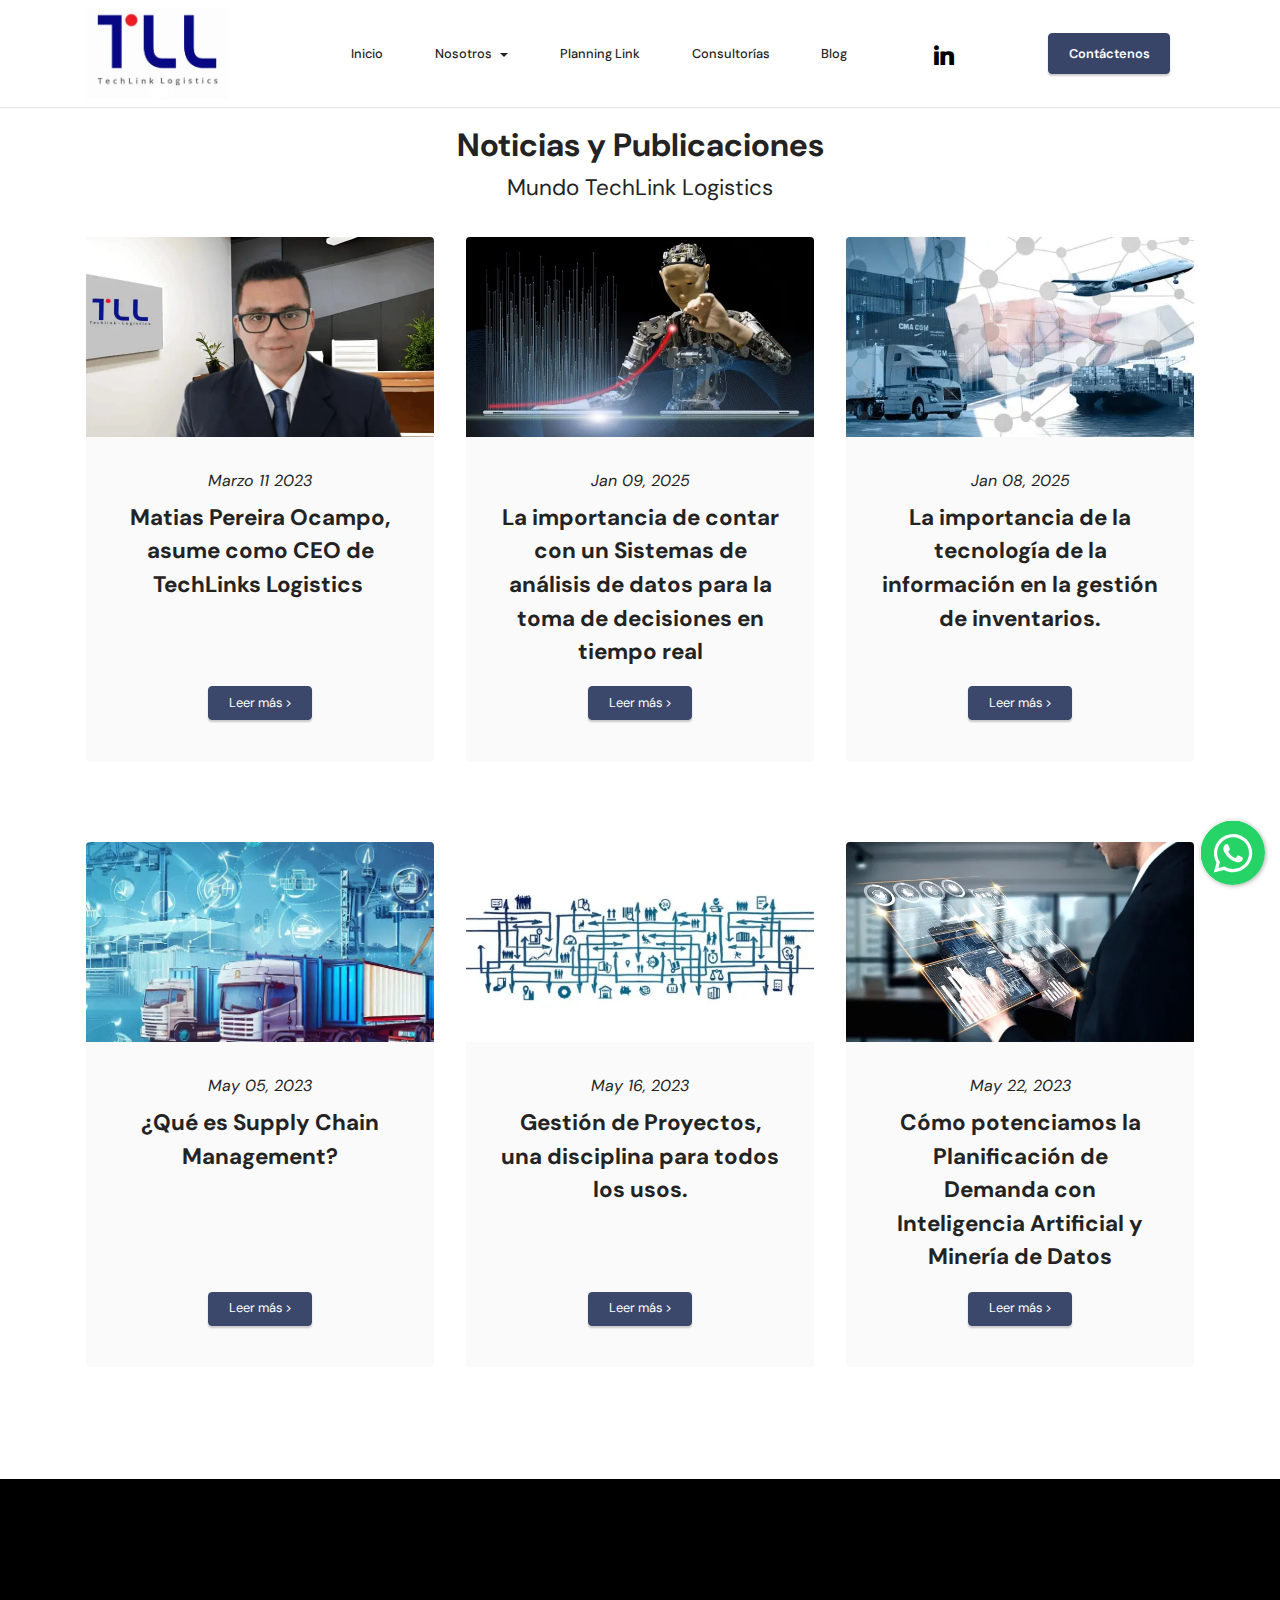
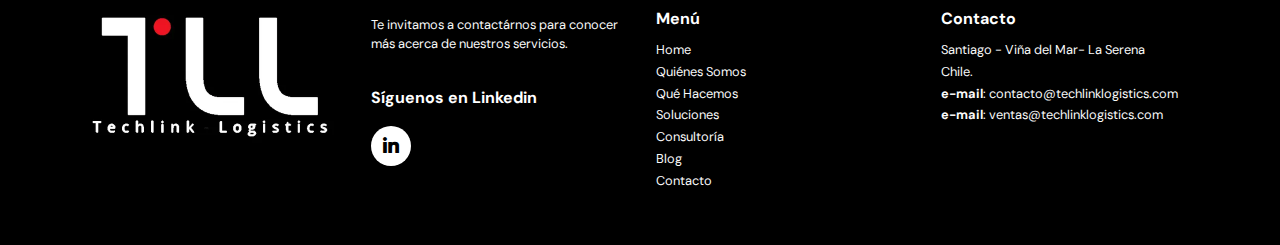
==== commit e9384ba7: "update" ====
--- a/blog.html
+++ b/blog.html
@@ -11,10 +11,13 @@
   
   
   <title>Blog</title>
+  <link rel="stylesheet" href="assets/FontAwesome/css/font-awesome.css">
   <link rel="stylesheet" href="assets/web/assets/mobirise-icons/mobirise-icons.css">
   <link rel="stylesheet" href="assets/bootstrap/css/bootstrap.min.css">
   <link rel="stylesheet" href="assets/bootstrap/css/bootstrap-grid.min.css">
   <link rel="stylesheet" href="assets/bootstrap/css/bootstrap-reboot.min.css">
+    <link rel="stylesheet" href="assets/popup-overlay-plugin/style.css">
+  <link rel="stylesheet" href="assets/chatbutton/floating-wpp.css">
   <link rel="stylesheet" href="assets/dropdown/css/style.css">
   <link rel="stylesheet" href="assets/socicon/css/styles.css">
   <link rel="stylesheet" href="assets/theme/css/style.css">
@@ -25,54 +28,24 @@
   
   
   
-</head>
+
+<meta name="theme-color" content="#000000">
+<link rel="manifest" href="manifest.json">
+<script src="sw-connect.js"></script>
+<meta name="apple-mobile-web-app-capable" content="yes">
+<link rel="apple-touch-startup-image" media="(device-width: 320px) and (device-height: 568px) and (-webkit-device-pixel-ratio: 2) and (orientation: portrait)" href="assets/images/apple-launch-640x1136.png">
+<link rel="apple-touch-startup-image" media="(device-width: 375px) and (device-height: 667px) and (-webkit-device-pixel-ratio: 2) and (orientation: portrait)" href="assets/images/apple-launch-750x1334.png">
+<link rel="apple-touch-startup-image" media="(device-width: 414px) and (device-height: 736px) and (-webkit-device-pixel-ratio: 3) and (orientation: portrait)" href="assets/images/apple-launch-1242x2208.png">
+<link rel="apple-touch-startup-image" media="(device-width: 375px) and (device-height: 812px) and (-webkit-device-pixel-ratio: 3) and (orientation: portrait)" href="assets/images/apple-launch-1125x2436.png">
+<link rel="apple-touch-startup-image" media="(device-width: 768px) and (device-height: 1024px) and (-webkit-device-pixel-ratio: 2) and (orientation: portrait)" href="assets/images/apple-launch-1536x2048.png">
+<link rel="apple-touch-startup-image" media="(device-width: 834px) and (device-height: 1112px) and (-webkit-device-pixel-ratio: 2) and (orientation: portrait)" href="assets/images/apple-launch-1668x2224.png">
+<link rel="apple-touch-startup-image" media="(device-width: 1024px) and (device-height: 1366px) and (-webkit-device-pixel-ratio: 2) and (orientation: portrait)" href="assets/images/apple-launch-2048x2732.png">
+<meta name="apple-mobile-web-app-status-bar-style" content="default">
+<meta name="apple-mobile-web-app-title" content="TechLink Logistics PWA">
+<link rel="apple-touch-icon" href="apple-touch-icon.png"></head>
 <body>
   
-  <section data-bs-version="5.1" class="menu cid-tCEZ5zPe07" once="menu" id="menu1-4b">
-
-    
-
-
-    <nav class="navbar navbar-dropdown navbar-fixed-top navbar-expand-lg">
-
-        <div class="container">
-            <div class="navbar-brand">
-                <span class="navbar-logo">
-                    <a href="https://mobiri.se">
-                        <img src="assets/images/techlink-logistics-def-1-309x198.webp" alt="Mobirise" style="height: 6rem;">
-                    </a>
-                </span>
-                
-            </div>
-            <button class="navbar-toggler" type="button" data-toggle="collapse" data-bs-toggle="collapse" data-target="#navbarSupportedContent" data-bs-target="#navbarSupportedContent" aria-controls="navbarNavAltMarkup" aria-expanded="false" aria-label="Toggle navigation">
-                <div class="hamburger">
-                    <span></span>
-                    <span></span>
-                    <span></span>
-                    <span></span>
-                </div>
-            </button>
-            <div class="collapse navbar-collapse" id="navbarSupportedContent">
-                <ul class="navbar-nav nav-dropdown" data-app-modern-menu="true"><li class="nav-item">
-                        <a class="nav-link link text-black display-4" href="https://mobiri.se">&nbsp; &nbsp; &nbsp; &nbsp; &nbsp; &nbsp; &nbsp;&nbsp;</a>
-                    </li><li class="nav-item"><a class="nav-link link text-black text-primary display-4" href="index.html">Inicio</a></li>
-                    <li class="nav-item dropdown"><a class="nav-link link dropdown-toggle text-black display-4" href="https://mobiri.se" aria-expanded="false" data-toggle="dropdown-submenu" data-bs-toggle="dropdown">Nosotros</a>
-                        <div class="dropdown-menu"><a class="dropdown-item text-black text-primary display-4" href="quienes_somos_y_que_hacemos.html" aria-expanded="false">Quiénes Somos</a><a class="dropdown-item text-black text-primary display-4" href="quienes_somos_y_que_hacemos.html#features13-p" aria-expanded="false">Qué hacemos</a></div>
-                    </li>
-
-
-
-                    <li class="nav-item"><a class="nav-link link text-black text-primary display-4" href="Planning_link.html">Planning Link</a></li><li class="nav-item"><a class="nav-link link text-black text-primary display-4" href="consultoria.html">Consultorías</a></li>
-                    <li class="nav-item"><a class="nav-link link text-black text-primary display-4" href="blog.html">Blog</a></li></ul>
-                
-                <div class="navbar-buttons mbr-section-btn"><a class="btn btn-sm btn-success display-4" href="Contacto.html">Contáctenos</a></div>
-            </div>
-        </div>
-    </nav>
-
-</section>
-
-<section data-bs-version="5.1" class="content3 cid-tCtAFNldbH" id="content3-3u">
+  <section data-bs-version="5.1" class="content3 cid-tCtAFNldbH" id="content3-3u">
     
     
     <div class="container">
@@ -237,8 +210,77 @@
             
         </div>
     </div>
-</section><section class="display-7" style="padding: 0;align-items: center;justify-content: center;flex-wrap: wrap;    align-content: center;display: flex;position: relative;height: 4rem;"><a href="https://mobiri.se/1274068" style="flex: 1 1;height: 4rem;position: absolute;width: 100%;z-index: 1;"><img alt="" style="height: 4rem;" src="[data-uri]"></a><p style="margin: 0;text-align: center;" class="display-7">Made with &#8204;</p><a style="z-index:1" href="https://mobirise.com/builder/web-design-program.html">Web Design Program</a></section><script src="assets/bootstrap/js/bootstrap.bundle.min.js"></script>  <script src="assets/smoothscroll/smooth-scroll.js"></script>  <script src="assets/ytplayer/index.js"></script>  <script src="assets/dropdown/js/navbar-dropdown.js"></script>  <script src="assets/theme/js/script.js"></script>  
-  
-  
-</body>
+</section>
+
+<section data-bs-version="5.1" class="menu cid-tCEZ5zPe07" once="menu" id="menu1-4b">
+
+    
+
+
+    <nav class="navbar navbar-dropdown navbar-fixed-top navbar-expand-lg">
+
+        <div class="container">
+            <div class="navbar-brand">
+                <span class="navbar-logo">
+                    <a href="https://mobiri.se">
+                        <img src="assets/images/techlink-logistics-def-1-309x198.webp" alt="Mobirise" style="height: 5.7rem;">
+                    </a>
+                </span>
+                
+            </div>
+            <button class="navbar-toggler" type="button" data-toggle="collapse" data-bs-toggle="collapse" data-target="#navbarSupportedContent" data-bs-target="#navbarSupportedContent" aria-controls="navbarNavAltMarkup" aria-expanded="false" aria-label="Toggle navigation">
+                <div class="hamburger">
+                    <span></span>
+                    <span></span>
+                    <span></span>
+                    <span></span>
+                </div>
+            </button>
+            <div class="collapse navbar-collapse" id="navbarSupportedContent">
+                <ul class="navbar-nav nav-dropdown" data-app-modern-menu="true"><li class="nav-item">
+                        <a class="nav-link link text-black display-4" href="https://mobiri.se">&nbsp; &nbsp; &nbsp; &nbsp; &nbsp; &nbsp; &nbsp;&nbsp;</a>
+                    </li><li class="nav-item"><a class="nav-link link text-black text-primary display-4" href="index.html">Inicio</a></li>
+                    <li class="nav-item dropdown"><a class="nav-link link dropdown-toggle text-black display-4" href="https://mobiri.se" aria-expanded="false" data-toggle="dropdown-submenu" data-bs-toggle="dropdown">Nosotros</a>
+                        <div class="dropdown-menu"><a class="dropdown-item text-black text-primary display-4" href="quienes_somos_y_que_hacemos.html" aria-expanded="false">Quiénes Somos</a><a class="dropdown-item text-black text-primary display-4" href="quienes_somos_y_que_hacemos.html#features13-p" aria-expanded="false">Qué hacemos</a></div>
+                    </li>
+
+
+
+                    <li class="nav-item"><a class="nav-link link text-black text-primary display-4" href="Planning_link.html">Planning Link</a></li><li class="nav-item"><a class="nav-link link text-black text-primary display-4" href="consultoria.html">Consultorías</a></li>
+                    <li class="nav-item"><a class="nav-link link text-black text-primary display-4" href="blog.html">Blog</a></li></ul>
+                <div class="icons-menu">
+                    <a href="https://www.linkedin.com/company/techlink-logistics" target="_blank">
+                        <span class="p-2 mbr-iconfont socicon-linkedin socicon"></span>
+                    </a>
+                    
+                    
+                    
+                    
+                    
+                </div>
+                <div class="navbar-buttons mbr-section-btn"><a class="btn btn-sm btn-success display-4" href="Contacto.html">Contáctenos</a></div>
+            </div>
+        </div>
+    </nav>
+
+</section>
+
+
+<script src="assets/bootstrap/js/bootstrap.bundle.min.js"></script>
+  <script src="assets/smoothscroll/smooth-scroll.js"></script>
+  <script src="assets/ytplayer/index.js"></script>
+      <script src="assets/chatbutton/floating-wpp.js"></script>
+  <script src="assets/chatbutton/script.js"></script>
+  <script src="assets/dropdown/js/navbar-dropdown.js"></script>
+  <script src="assets/theme/js/script.js"></script>
+  
+  
+  
+
+<div id="chatbutton-wa" data-phone="+56941465164" data-showpopup="true" data-headertitle="Whatsapp TechLink Logistics" data-popupmessage="Hola!👋
+
+Escriba su mensaje aquí, y le responderemos a la brevedad
+
+Equipo TechLink Logistics" data-placeholder="Escriba Aquí" data-position="left" data-headercolor="#290543" data-backgroundcolor="#e5ddd5" data-autoopentimeout="0" data-size="65px"><div class="floating-wpp-button" style="width: 65px; height: 65px;"><div class="floating-wpp-button-image"><!--?xml version="1.0" encoding="UTF-8" standalone="no"?--><svg xmlns="http://www.w3.org/2000/svg" xmlns:xlink="http://www.w3.org/1999/xlink" style="isolation:isolate" viewBox="0 0 800 800" width="65" height="65"><defs><clipPath id="_clipPath_A3g8G5hPEGG2L0B6hFCxamU4cc8rfqzQ"><rect width="800" height="800"></rect></clipPath></defs><g clip-path="url(#_clipPath_A3g8G5hPEGG2L0B6hFCxamU4cc8rfqzQ)"><g><path d=" M 787.59 800 L 12.41 800 C 5.556 800 0 793.332 0 785.108 L 0 14.892 C 0 6.667 5.556 0 12.41 0 L 787.59 0 C 794.444 0 800 6.667 800 14.892 L 800 785.108 C 800 793.332 794.444 800 787.59 800 Z " fill="rgb(37,211,102)"></path></g><g><path d=" M 508.558 450.429 C 502.67 447.483 473.723 433.24 468.325 431.273 C 462.929 429.308 459.003 428.328 455.078 434.22 C 451.153 440.114 439.869 453.377 436.434 457.307 C 433 461.236 429.565 461.729 423.677 458.78 C 417.79 455.834 398.818 449.617 376.328 429.556 C 358.825 413.943 347.008 394.663 343.574 388.768 C 340.139 382.873 343.207 379.687 346.155 376.752 C 348.804 374.113 352.044 369.874 354.987 366.436 C 357.931 362.999 358.912 360.541 360.875 356.614 C 362.837 352.683 361.857 349.246 360.383 346.299 C 358.912 343.352 347.136 314.369 342.231 302.579 C 337.451 291.099 332.597 292.654 328.983 292.472 C 325.552 292.301 321.622 292.265 317.698 292.265 C 313.773 292.265 307.394 293.739 301.996 299.632 C 296.6 305.527 281.389 319.772 281.389 348.752 C 281.389 377.735 302.487 405.731 305.431 409.661 C 308.376 413.592 346.949 473.062 406.015 498.566 C 420.062 504.634 431.03 508.256 439.581 510.969 C 453.685 515.451 466.521 514.818 476.666 513.302 C 487.978 511.613 511.502 499.06 516.409 485.307 C 521.315 471.55 521.315 459.762 519.842 457.307 C 518.371 454.851 514.446 453.377 508.558 450.429 Z  M 401.126 597.117 L 401.047 597.117 C 365.902 597.104 331.431 587.661 301.36 569.817 L 294.208 565.572 L 220.08 585.017 L 239.866 512.743 L 235.21 505.332 C 215.604 474.149 205.248 438.108 205.264 401.1 C 205.307 293.113 293.17 205.257 401.204 205.257 C 453.518 205.275 502.693 225.674 539.673 262.696 C 576.651 299.716 597.004 348.925 596.983 401.258 C 596.939 509.254 509.078 597.117 401.126 597.117 Z  M 567.816 234.565 C 523.327 190.024 464.161 165.484 401.124 165.458 C 271.24 165.458 165.529 271.161 165.477 401.085 C 165.46 442.617 176.311 483.154 196.932 518.892 L 163.502 641 L 288.421 608.232 C 322.839 627.005 361.591 636.901 401.03 636.913 L 401.126 636.913 L 401.127 636.913 C 530.998 636.913 636.717 531.2 636.77 401.274 C 636.794 338.309 612.306 279.105 567.816 234.565" fill-rule="evenodd" fill="rgb(255,255,255)"></path></g></g></svg></div></div></div>
+ </body>
 </html>--- a/assets/popup-overlay-plugin/style.css
+++ b/assets/popup-overlay-plugin/style.css
@@ -0,0 +1,3 @@
+html.is-builder .modal-backdrop.show {
+    display: none !important;
+}--- a/assets/chatbutton/floating-wpp.css
+++ b/assets/chatbutton/floating-wpp.css
@@ -0,0 +1,132 @@
+.floating-wpp {
+    position: fixed;
+    bottom: 15px;
+    left: 15px;
+    font-size: 14px;
+    transition: bottom 0.2s;
+    z-index: 1021;
+}
+
+.floating-wpp .floating-wpp-button {
+    position: relative;
+    border-radius: 50%;
+    box-shadow: 1px 1px 4px rgba(60, 60, 60, 0.4);
+    transition: box-shadow 0.2s;
+    cursor: pointer;
+    overflow: hidden;
+}
+
+.floating-wpp .floating-wpp-button img,
+.floating-wpp .floating-wpp-button svg {
+    position: absolute;
+    width: 100%;
+    height: auto;
+    object-fit: cover;
+    top: 50%;
+    left: 50%;
+    transform: translate3d(-50%, -50%, 0);
+    border-radius: 50%;
+}
+
+.floating-wpp:hover .floating-wpp-button {
+    box-shadow: 1px 2px 8px rgba(60, 60, 60, 0.4);
+}
+
+.floating-wpp .floating-wpp-popup {
+    /*border: 2px solid white;*/
+    border-radius: 8px;
+    background-color: #e5ddd5;
+    position: absolute;
+    overflow: hidden;
+    padding: 0;
+    box-shadow: 1px 2px 8px rgba(60, 60, 60, 0.25);
+    width: 0px;
+    height: 0px;
+    bottom: 0;
+    opacity: 0;
+    transition: bottom 0.1s ease-out, opacity 0.2s ease-out;
+    transform-origin: bottom;
+}
+
+.floating-wpp .floating-wpp-popup.active {
+    padding: 0 15px 12px 15px;
+    width: 280px;
+    height: auto;
+    bottom: 82px;
+    opacity: 1;
+}
+
+.floating-wpp .floating-wpp-popup .floating-wpp-message {
+    background-color: white;
+    padding: 8px;
+    border-radius: 7.5px 7.5px 7.5px 7.5px;
+    box-shadow: 1px 1px 5px rgba(0, 0, 0, 0.15);
+    opacity: 0;
+    transition: opacity 0.2s;
+    max-width: 100%;
+}
+
+.floating-wpp .floating-wpp-popup.active .floating-wpp-message {
+    opacity: 1;
+    transition-delay: 0.2s;
+}
+
+.floating-wpp .floating-wpp-popup .floating-wpp-head {
+    text-align: left;
+    color: white;
+    margin: 0 -15px 15px -15px;
+    padding: 15px 15px;
+    display: flex;
+    flex-direction: column;
+    justify-content: space-between;
+    cursor: pointer;
+}
+
+.floating-wpp-headName {
+    margin: 0;
+}
+
+.floating-wpp .floating-wpp-popup .floating-wpp-head .close {
+    position: absolute;
+    top: 14px;
+    right: 8px;
+    color: #ffffff;
+    text-shadow: none;
+    opacity: 1;
+    font-size: inherit;
+}
+
+.floating-wpp .floating-wpp-input-message {
+    background-color: #e5ddd5;
+    margin: 5px -15px -15px -15px;
+    padding: 0 15px;
+    display: flex;
+    align-items: center;
+}
+
+.floating-wpp .floating-wpp-input-message textarea {
+    border: 1px solid #ffffff;
+    border-radius: 21px;
+    box-shadow: none;
+    padding: 8px 12px;
+    margin: 10px 0 15px 0;
+    width: 100%;
+    max-width: 100%;
+    font-family: inherit;
+    font-size: inherit;
+    resize: none;
+    outline: none;
+    color: #4a4a4a;
+    box-shadow: 1px 2px 8px rgba(60, 60, 60, 0.25);
+    visibility: visible !important;
+    animation-delay: 0s;
+    animation-duration: 0s;
+}
+
+.floating-wpp .floating-wpp-btn-send {
+    margin: 10px 0 15px 12px;
+    font-size: 0;
+    cursor: pointer;
+    box-shadow: 1px 2px 8px rgba(60, 60, 60, 0.25);
+    border-radius: 50%;
+}
--- a/assets/mobirise/css/mbr-additional.css
+++ b/assets/mobirise/css/mbr-additional.css
@@ -802,7 +802,7 @@
 }
 @media (min-width: 992px) {
   .cid-tCEZ5zPe07 .navbar.collapsed.opened:not(.navbar-short) .navbar-collapse {
-    max-height: calc(98.5vh - 6rem);
+    max-height: calc(98.5vh - 5.7rem);
   }
 }
 .cid-tCEZ5zPe07 .navbar.collapsed .dropdown-menu .dropdown-submenu {
@@ -1197,7 +1197,7 @@
   color: #ffffff;
 }
 .cid-tiQGznNuFD {
-  padding-top: 45px;
+  padding-top: 15px;
   padding-bottom: 255px;
   background-color: #ffffff;
   background: linear-gradient(#ffffff, #ffffff);
@@ -1850,7 +1850,7 @@
 }
 @media (min-width: 992px) {
   .cid-tCEZ5zPe07 .navbar.collapsed.opened:not(.navbar-short) .navbar-collapse {
-    max-height: calc(98.5vh - 6rem);
+    max-height: calc(98.5vh - 5.7rem);
   }
 }
 .cid-tCEZ5zPe07 .navbar.collapsed .dropdown-menu .dropdown-submenu {
@@ -2402,7 +2402,7 @@
 }
 @media (min-width: 992px) {
   .cid-tCEZ5zPe07 .navbar.collapsed.opened:not(.navbar-short) .navbar-collapse {
-    max-height: calc(98.5vh - 6rem);
+    max-height: calc(98.5vh - 5.7rem);
   }
 }
 .cid-tCEZ5zPe07 .navbar.collapsed .dropdown-menu .dropdown-submenu {
@@ -2885,7 +2885,7 @@
 }
 @media (min-width: 992px) {
   .cid-tCEZ5zPe07 .navbar.collapsed.opened:not(.navbar-short) .navbar-collapse {
-    max-height: calc(98.5vh - 6rem);
+    max-height: calc(98.5vh - 5.7rem);
   }
 }
 .cid-tCEZ5zPe07 .navbar.collapsed .dropdown-menu .dropdown-submenu {
@@ -3429,7 +3429,7 @@
 }
 @media (min-width: 992px) {
   .cid-tCEZ5zPe07 .navbar.collapsed.opened:not(.navbar-short) .navbar-collapse {
-    max-height: calc(98.5vh - 6rem);
+    max-height: calc(98.5vh - 5.7rem);
   }
 }
 .cid-tCEZ5zPe07 .navbar.collapsed .dropdown-menu .dropdown-submenu {
@@ -3930,7 +3930,7 @@
 }
 @media (min-width: 992px) {
   .cid-tCEZ5zPe07 .navbar.collapsed.opened:not(.navbar-short) .navbar-collapse {
-    max-height: calc(98.5vh - 6rem);
+    max-height: calc(98.5vh - 5.7rem);
   }
 }
 .cid-tCEZ5zPe07 .navbar.collapsed .dropdown-menu .dropdown-submenu {
@@ -4431,7 +4431,7 @@
 }
 @media (min-width: 992px) {
   .cid-tCEZ5zPe07 .navbar.collapsed.opened:not(.navbar-short) .navbar-collapse {
-    max-height: calc(98.5vh - 6rem);
+    max-height: calc(98.5vh - 5.7rem);
   }
 }
 .cid-tCEZ5zPe07 .navbar.collapsed .dropdown-menu .dropdown-submenu {
@@ -4932,7 +4932,7 @@
 }
 @media (min-width: 992px) {
   .cid-tCEZ5zPe07 .navbar.collapsed.opened:not(.navbar-short) .navbar-collapse {
-    max-height: calc(98.5vh - 6rem);
+    max-height: calc(98.5vh - 5.7rem);
   }
 }
 .cid-tCEZ5zPe07 .navbar.collapsed .dropdown-menu .dropdown-submenu {
@@ -5338,8 +5338,8 @@
 }
 .cid-tEn8rEKMvD img {
   width: 100%;
-  -webkit-mask-box-image: url("../../../assets/images/blob1-1.webp");
-  mask-image: url("../../../assets/images/blob1-1.webp");
+  -webkit-mask-box-image: url("../../../assets/images/techlink-logistics-logo3-rrss-300x300.webp");
+  mask-image: url("../../../assets/images/techlink-logistics-logo3-rrss-300x300.webp");
   -webkit-mask-box-image-repeat: space;
   -webkit-mask-position: center center;
   mask-position: center center;
@@ -5355,7 +5355,7 @@
   left: 10%;
 }
 .cid-tEn8rEKMvD .counter .full-circle {
-  background-color: #848abd;
+  background-color: #31415e;
   display: inline-block;
   border-radius: 50%;
   min-width: 100px;
@@ -5586,7 +5586,7 @@
 }
 @media (min-width: 992px) {
   .cid-tCEZ5zPe07 .navbar.collapsed.opened:not(.navbar-short) .navbar-collapse {
-    max-height: calc(98.5vh - 6rem);
+    max-height: calc(98.5vh - 5.7rem);
   }
 }
 .cid-tCEZ5zPe07 .navbar.collapsed .dropdown-menu .dropdown-submenu {
@@ -6087,7 +6087,7 @@
 }
 @media (min-width: 992px) {
   .cid-tECrjQ0zBO .navbar.collapsed.opened:not(.navbar-short) .navbar-collapse {
-    max-height: calc(98.5vh - 6rem);
+    max-height: calc(98.5vh - 5.7rem);
   }
 }
 .cid-tECrjQ0zBO .navbar.collapsed .dropdown-menu .dropdown-submenu {
@@ -6588,7 +6588,7 @@
 }
 @media (min-width: 992px) {
   .cid-tEI0KJfwcf .navbar.collapsed.opened:not(.navbar-short) .navbar-collapse {
-    max-height: calc(98.5vh - 6rem);
+    max-height: calc(98.5vh - 5.7rem);
   }
 }
 .cid-tEI0KJfwcf .navbar.collapsed .dropdown-menu .dropdown-submenu {
@@ -7089,7 +7089,7 @@
 }
 @media (min-width: 992px) {
   .cid-tF1blFd0JP .navbar.collapsed.opened:not(.navbar-short) .navbar-collapse {
-    max-height: calc(98.5vh - 6rem);
+    max-height: calc(98.5vh - 5.7rem);
   }
 }
 .cid-tF1blFd0JP .navbar.collapsed .dropdown-menu .dropdown-submenu {
@@ -7590,7 +7590,7 @@
 }
 @media (min-width: 992px) {
   .cid-tEZLGnaXlX .navbar.collapsed.opened:not(.navbar-short) .navbar-collapse {
-    max-height: calc(98.5vh - 6rem);
+    max-height: calc(98.5vh - 5.7rem);
   }
 }
 .cid-tEZLGnaXlX .navbar.collapsed .dropdown-menu .dropdown-submenu {
--- a/assets/mobirise/css/mbr-additional.css
+++ b/assets/mobirise/css/mbr-additional.css
@@ -802,7 +802,7 @@
 }
 @media (min-width: 992px) {
   .cid-tCEZ5zPe07 .navbar.collapsed.opened:not(.navbar-short) .navbar-collapse {
-    max-height: calc(98.5vh - 6rem);
+    max-height: calc(98.5vh - 5.7rem);
   }
 }
 .cid-tCEZ5zPe07 .navbar.collapsed .dropdown-menu .dropdown-submenu {
@@ -1197,7 +1197,7 @@
   color: #ffffff;
 }
 .cid-tiQGznNuFD {
-  padding-top: 45px;
+  padding-top: 15px;
   padding-bottom: 255px;
   background-color: #ffffff;
   background: linear-gradient(#ffffff, #ffffff);
@@ -1850,7 +1850,7 @@
 }
 @media (min-width: 992px) {
   .cid-tCEZ5zPe07 .navbar.collapsed.opened:not(.navbar-short) .navbar-collapse {
-    max-height: calc(98.5vh - 6rem);
+    max-height: calc(98.5vh - 5.7rem);
   }
 }
 .cid-tCEZ5zPe07 .navbar.collapsed .dropdown-menu .dropdown-submenu {
@@ -2402,7 +2402,7 @@
 }
 @media (min-width: 992px) {
   .cid-tCEZ5zPe07 .navbar.collapsed.opened:not(.navbar-short) .navbar-collapse {
-    max-height: calc(98.5vh - 6rem);
+    max-height: calc(98.5vh - 5.7rem);
   }
 }
 .cid-tCEZ5zPe07 .navbar.collapsed .dropdown-menu .dropdown-submenu {
@@ -2885,7 +2885,7 @@
 }
 @media (min-width: 992px) {
   .cid-tCEZ5zPe07 .navbar.collapsed.opened:not(.navbar-short) .navbar-collapse {
-    max-height: calc(98.5vh - 6rem);
+    max-height: calc(98.5vh - 5.7rem);
   }
 }
 .cid-tCEZ5zPe07 .navbar.collapsed .dropdown-menu .dropdown-submenu {
@@ -3429,7 +3429,7 @@
 }
 @media (min-width: 992px) {
   .cid-tCEZ5zPe07 .navbar.collapsed.opened:not(.navbar-short) .navbar-collapse {
-    max-height: calc(98.5vh - 6rem);
+    max-height: calc(98.5vh - 5.7rem);
   }
 }
 .cid-tCEZ5zPe07 .navbar.collapsed .dropdown-menu .dropdown-submenu {
@@ -3930,7 +3930,7 @@
 }
 @media (min-width: 992px) {
   .cid-tCEZ5zPe07 .navbar.collapsed.opened:not(.navbar-short) .navbar-collapse {
-    max-height: calc(98.5vh - 6rem);
+    max-height: calc(98.5vh - 5.7rem);
   }
 }
 .cid-tCEZ5zPe07 .navbar.collapsed .dropdown-menu .dropdown-submenu {
@@ -4431,7 +4431,7 @@
 }
 @media (min-width: 992px) {
   .cid-tCEZ5zPe07 .navbar.collapsed.opened:not(.navbar-short) .navbar-collapse {
-    max-height: calc(98.5vh - 6rem);
+    max-height: calc(98.5vh - 5.7rem);
   }
 }
 .cid-tCEZ5zPe07 .navbar.collapsed .dropdown-menu .dropdown-submenu {
@@ -4932,7 +4932,7 @@
 }
 @media (min-width: 992px) {
   .cid-tCEZ5zPe07 .navbar.collapsed.opened:not(.navbar-short) .navbar-collapse {
-    max-height: calc(98.5vh - 6rem);
+    max-height: calc(98.5vh - 5.7rem);
   }
 }
 .cid-tCEZ5zPe07 .navbar.collapsed .dropdown-menu .dropdown-submenu {
@@ -5338,8 +5338,8 @@
 }
 .cid-tEn8rEKMvD img {
   width: 100%;
-  -webkit-mask-box-image: url("../../../assets/images/blob1-1.webp");
-  mask-image: url("../../../assets/images/blob1-1.webp");
+  -webkit-mask-box-image: url("../../../assets/images/techlink-logistics-logo3-rrss-300x300.webp");
+  mask-image: url("../../../assets/images/techlink-logistics-logo3-rrss-300x300.webp");
   -webkit-mask-box-image-repeat: space;
   -webkit-mask-position: center center;
   mask-position: center center;
@@ -5355,7 +5355,7 @@
   left: 10%;
 }
 .cid-tEn8rEKMvD .counter .full-circle {
-  background-color: #848abd;
+  background-color: #31415e;
   display: inline-block;
   border-radius: 50%;
   min-width: 100px;
@@ -5586,7 +5586,7 @@
 }
 @media (min-width: 992px) {
   .cid-tCEZ5zPe07 .navbar.collapsed.opened:not(.navbar-short) .navbar-collapse {
-    max-height: calc(98.5vh - 6rem);
+    max-height: calc(98.5vh - 5.7rem);
   }
 }
 .cid-tCEZ5zPe07 .navbar.collapsed .dropdown-menu .dropdown-submenu {
@@ -6087,7 +6087,7 @@
 }
 @media (min-width: 992px) {
   .cid-tECrjQ0zBO .navbar.collapsed.opened:not(.navbar-short) .navbar-collapse {
-    max-height: calc(98.5vh - 6rem);
+    max-height: calc(98.5vh - 5.7rem);
   }
 }
 .cid-tECrjQ0zBO .navbar.collapsed .dropdown-menu .dropdown-submenu {
@@ -6588,7 +6588,7 @@
 }
 @media (min-width: 992px) {
   .cid-tEI0KJfwcf .navbar.collapsed.opened:not(.navbar-short) .navbar-collapse {
-    max-height: calc(98.5vh - 6rem);
+    max-height: calc(98.5vh - 5.7rem);
   }
 }
 .cid-tEI0KJfwcf .navbar.collapsed .dropdown-menu .dropdown-submenu {
@@ -7089,7 +7089,7 @@
 }
 @media (min-width: 992px) {
   .cid-tF1blFd0JP .navbar.collapsed.opened:not(.navbar-short) .navbar-collapse {
-    max-height: calc(98.5vh - 6rem);
+    max-height: calc(98.5vh - 5.7rem);
   }
 }
 .cid-tF1blFd0JP .navbar.collapsed .dropdown-menu .dropdown-submenu {
@@ -7590,7 +7590,7 @@
 }
 @media (min-width: 992px) {
   .cid-tEZLGnaXlX .navbar.collapsed.opened:not(.navbar-short) .navbar-collapse {
-    max-height: calc(98.5vh - 6rem);
+    max-height: calc(98.5vh - 5.7rem);
   }
 }
 .cid-tEZLGnaXlX .navbar.collapsed .dropdown-menu .dropdown-submenu {
